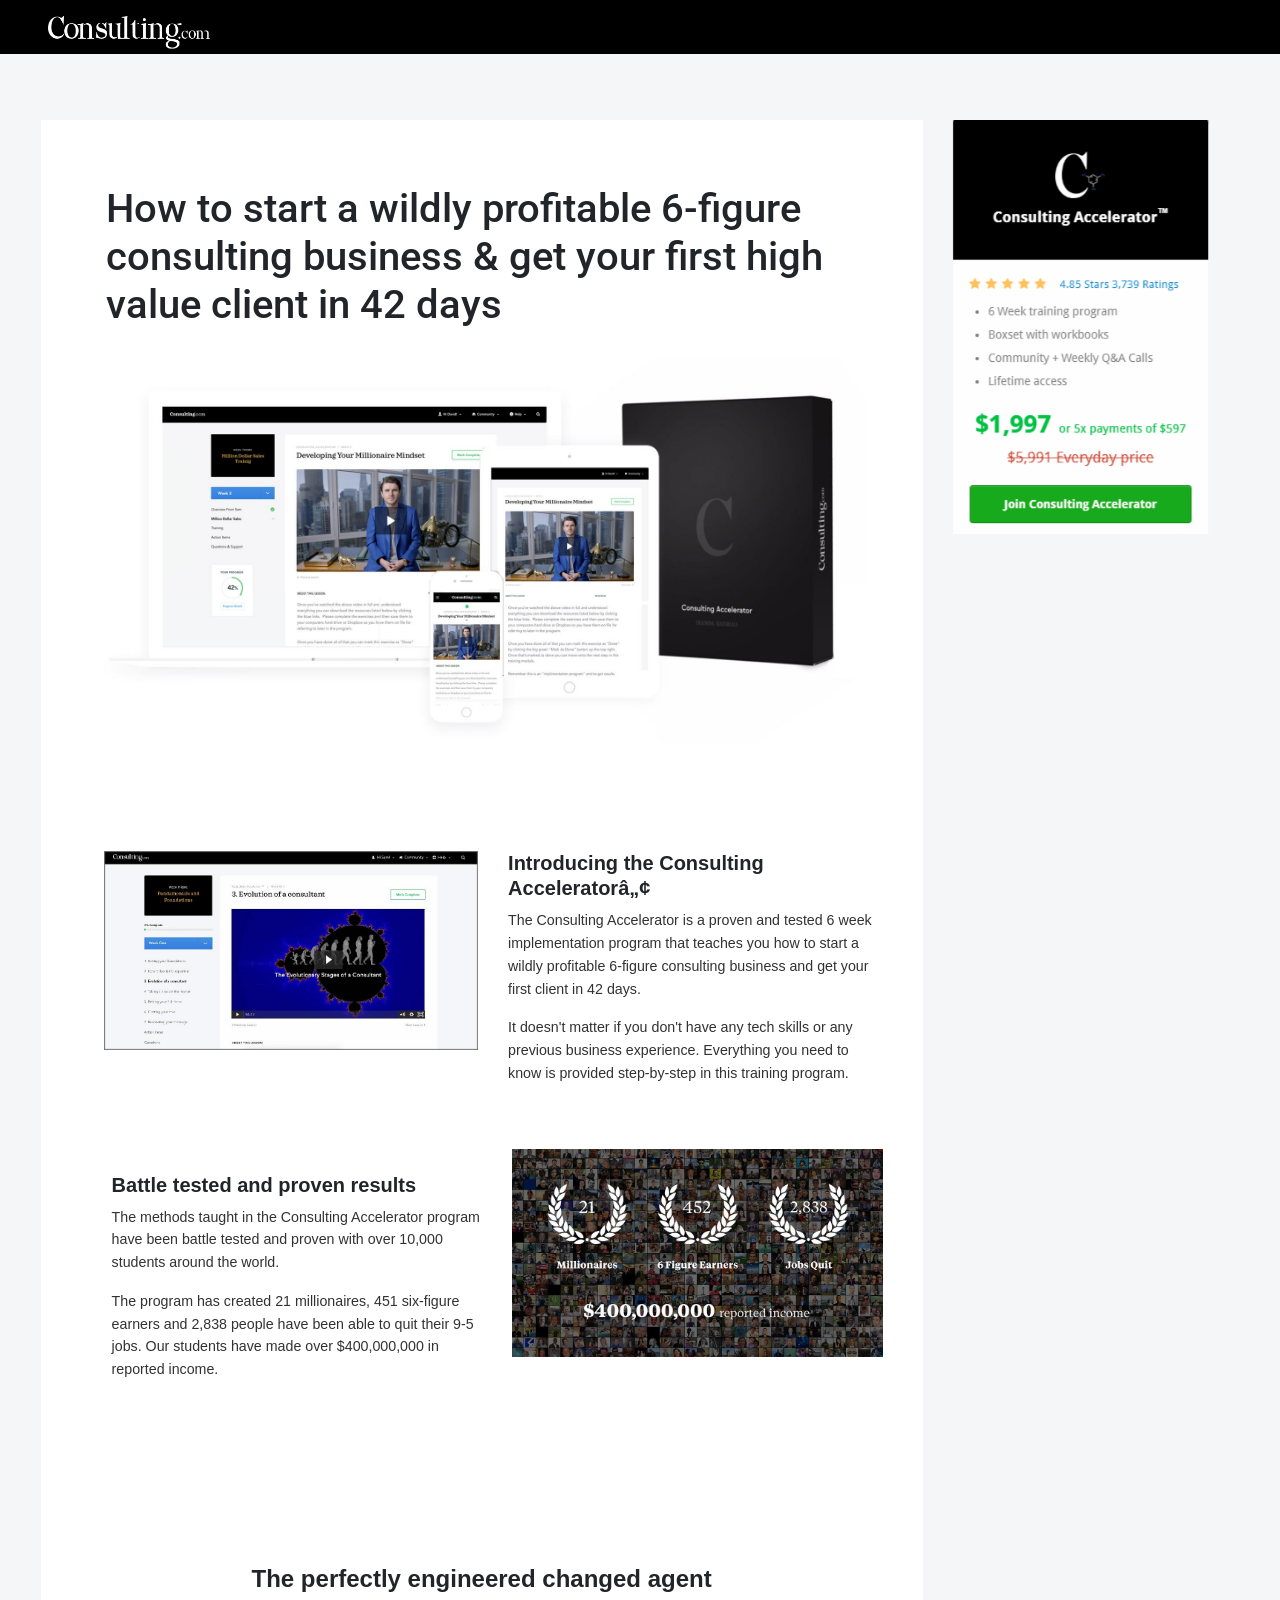
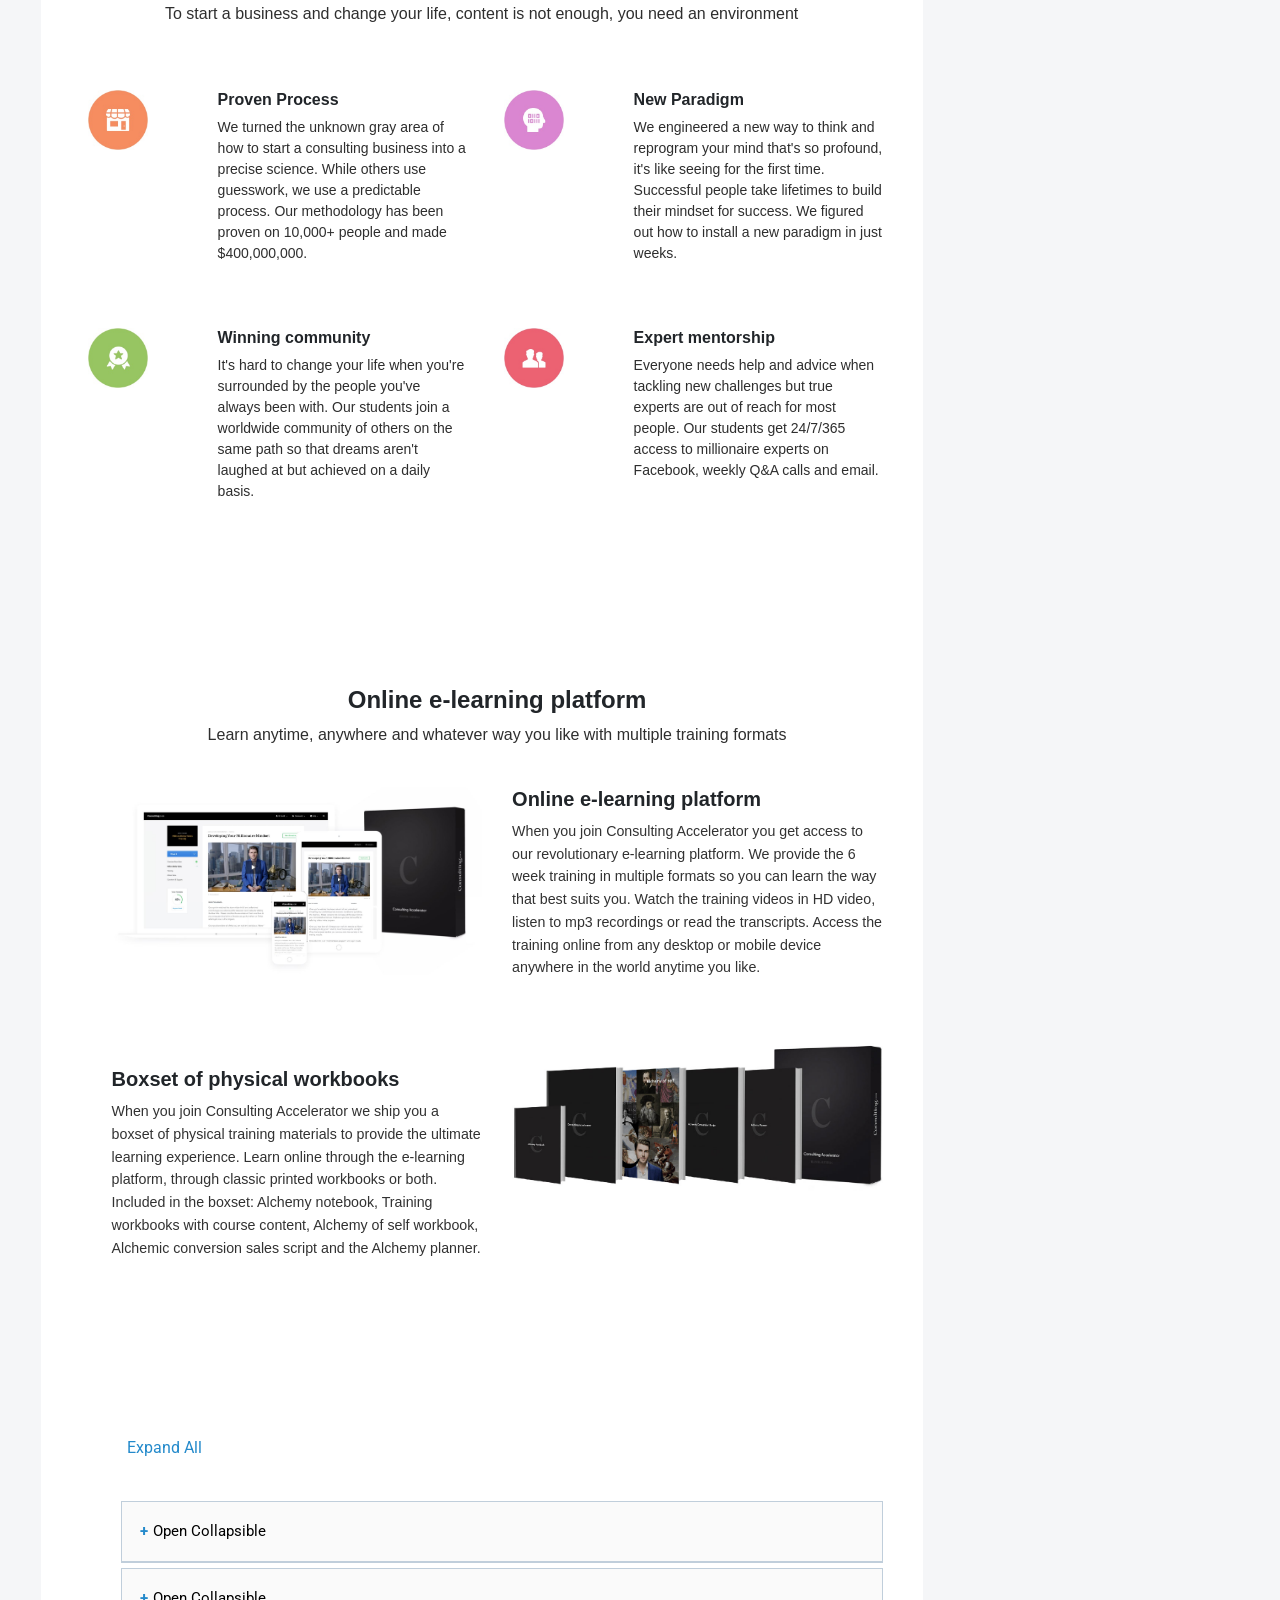
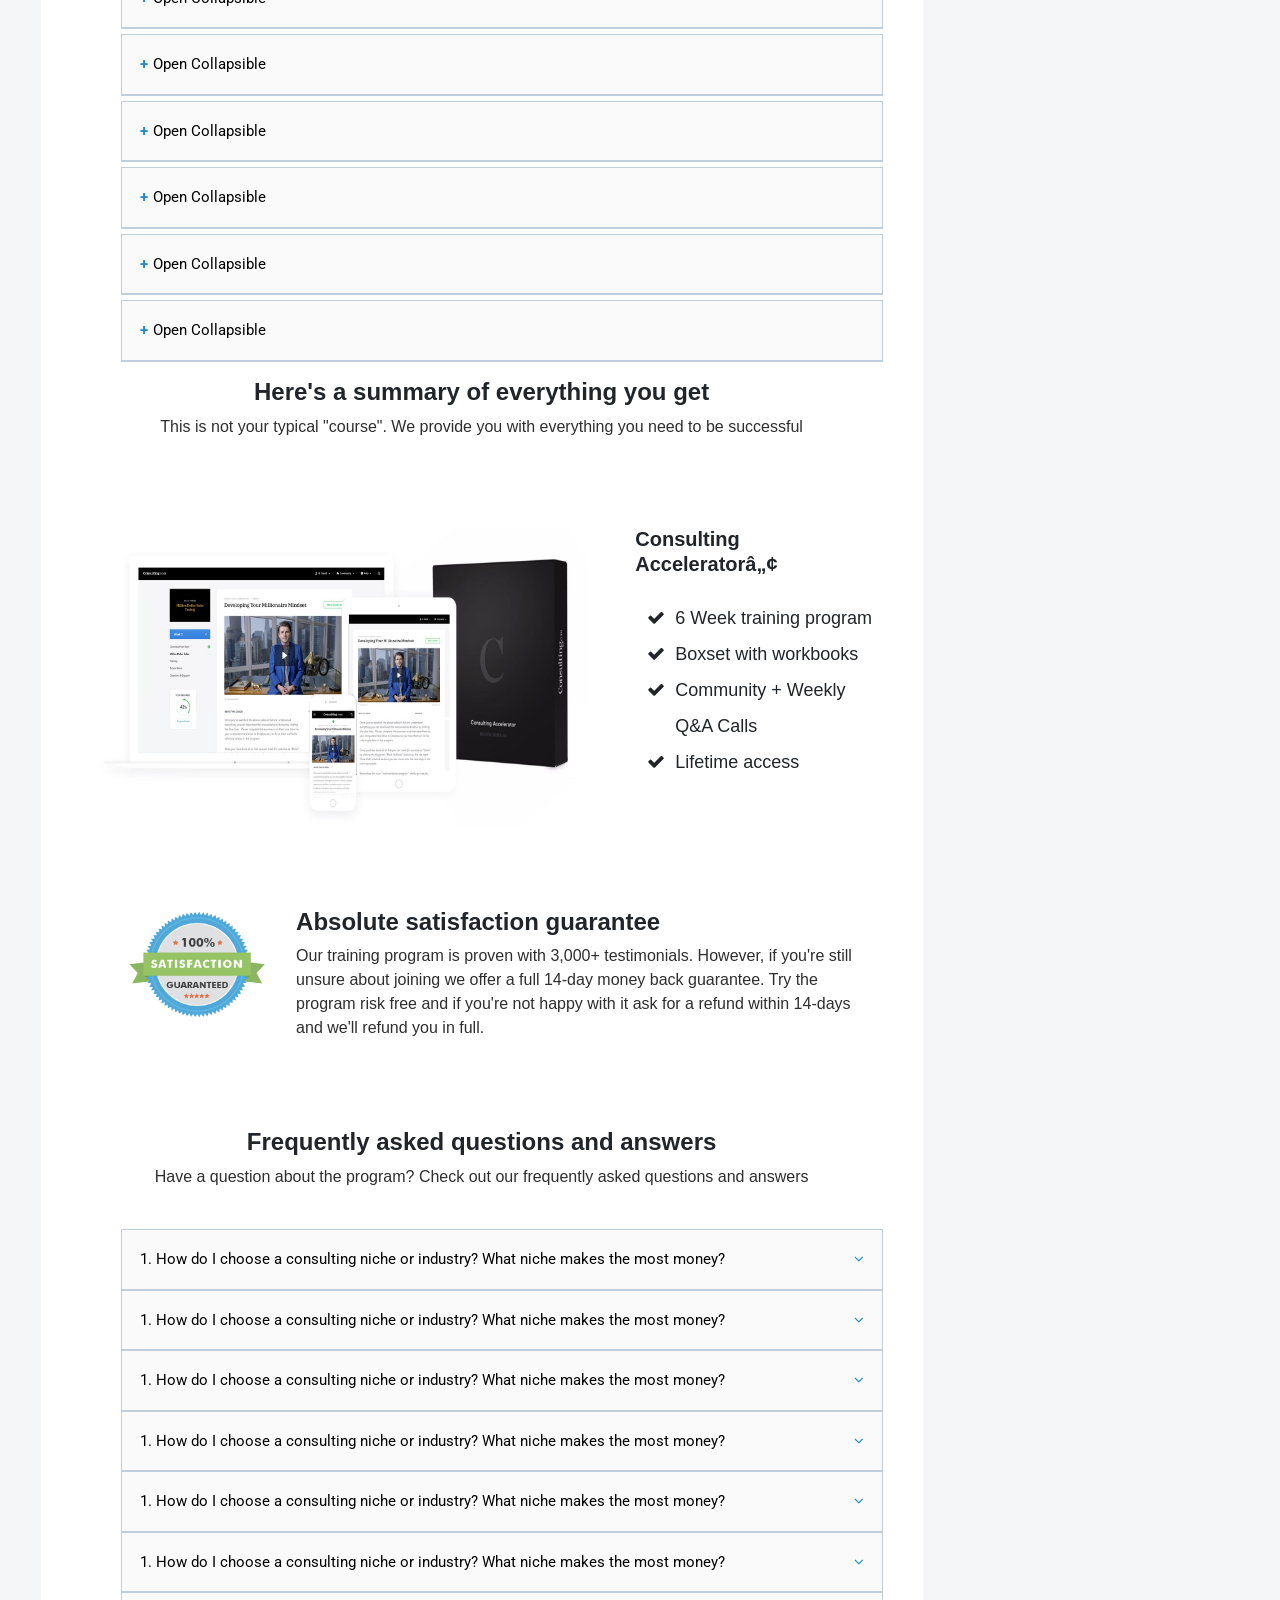
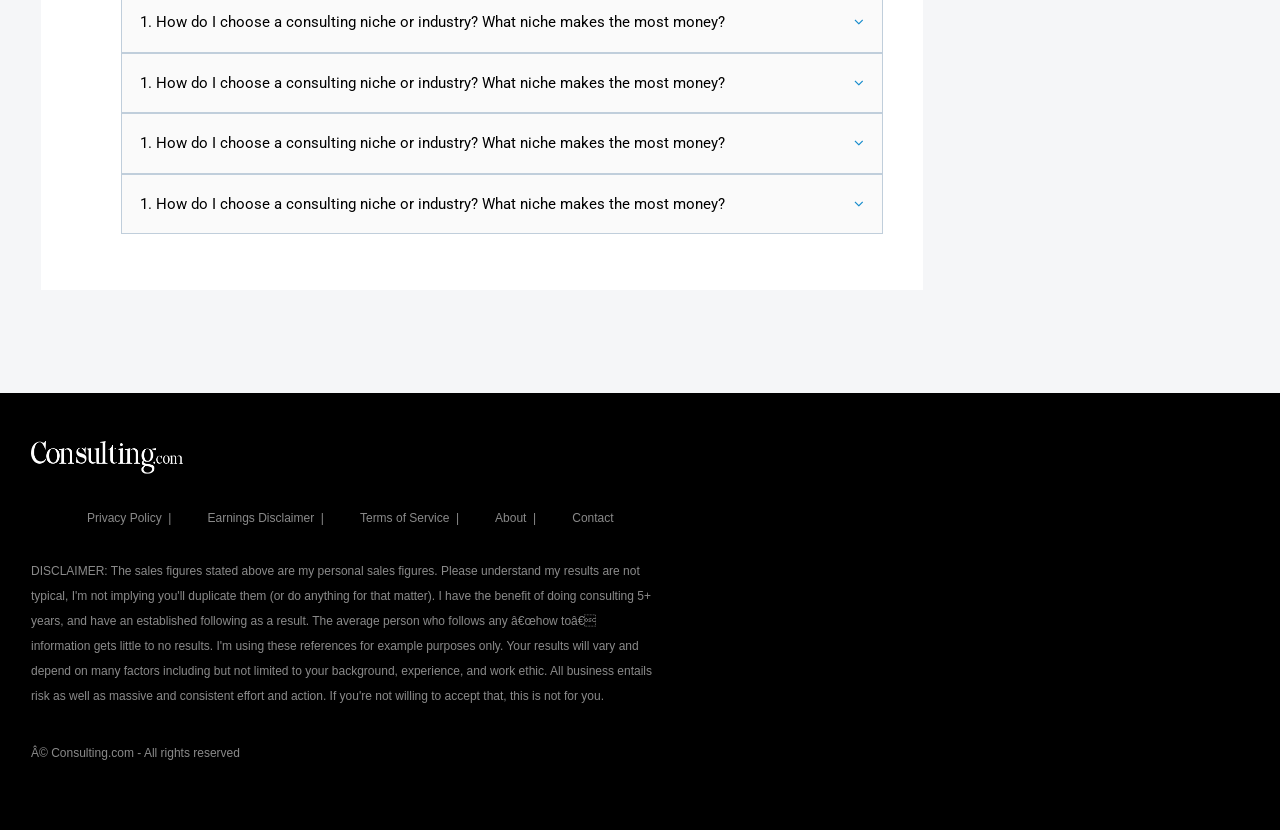
==== index.html @ 838ca41f "initial Commit" ====
<!DOCTYPE html>
<html>
<head>
	<title>Website</title>

<link rel="stylesheet" href="https://stackpath.bootstrapcdn.com/bootstrap/4.3.1/css/bootstrap.min.css">
<link rel="stylesheet" href="main.css">
<link rel="stylesheet" href="https://stackpath.bootstrapcdn.com/font-awesome/4.7.0/css/font-awesome.min.css" integrity="sha384-wvfXpqpZZVQGK6TAh5PVlGOfQNHSoD2xbE+QkPxCAFlNEevoEH3Sl0sibVcOQVnN" crossorigin="anonymous">
<link href="https://fonts.googleapis.com/css?family=Roboto:400,500|Open+Sans" rel="stylesheet">
<link rel="stylesheet" href="https://stackpath.bootstrapcdn.com/bootstrap/4.5.0/css/bootstrap.min.css">
<link rel="stylesheet" href="https://fonts.googleapis.com/icon?family=Material+Icons"/>
<script src="https://code.jquery.com/jquery-3.3.1.slim.min.js"></script>
<script src="https://cdn.jsdelivr.net/npm/popper.js@1.16.0/dist/umd/popper.min.js"></script>
<script src="https://stackpath.bootstrapcdn.com/bootstrap/4.5.0/js/bootstrap.min.js"></script>

<script src="https://stackpath.bootstrapcdn.com/bootstrap/4.3.1/js/bootstrap.min.js"></script>
<script src="https://code.jquery.com/jquery-3.3.1.slim.min.js"></script>
<meta name="viewport" content="width=device-width, initial-scale=1.0, user-scalable=0, minimal-ui">

<style type="text/css">
</style>
</head>
<body>
		<div class="container-fluid ">
			<nav id="navbar" class=" fixed-top">
				<div class="container-fluid col-md-12 pt-3 pl-5">
						<img src="img/logo.png" id="" class="img-fluid"  height="35px" width="162px"   alt="logo">
				</div>
			</nav>
		</div>   
		<br>
		<br>
		<br>
		<br>
		<br>


<div class="">
	<div class="row " id="body_card" >
		
		<div class="col-md-9" >
			
			<div class="posts" >
        <div style="margin: 25px">
					<h1 id="#mainh1">How to start a wildly profitable 6-figure consulting business & get your first high value client in 42 days
					</h1>
				</div>
				<img src="img/main.jpg" class="col-md-12" style="width: 100%">
				<br>
				<br>

				<div class="row pt-5 ml-2">
					<div class="col-md-6 pt-4">
						<img src="img/consulting.jpg" alt="consultant" class="img-fluid" width="438" height="232px">
					</div>
					<div class="col-md-6">
						<div class="pt-4">
							<h1 id="accelh">Introducing the Consulting Accelerator™</h1>
							<p class="accelp">
								The Consulting Accelerator is a proven and tested 6 week implementation program that teaches you how to start a wildly profitable 6-figure consulting business and get your first client in 42 days.
							</p>
							<p class="accelp">
								It doesn't matter if you don't have any tech skills or any previous business experience. Everything you need to know is provided step-by-step in this training program.
							</p>
						</div>
					</div>
				</div>			

				<div class="row pt-5 ml-3">
					<div class="col-md-6">
						<div class="pt-4">
							<h1 id="accelh">Battle tested and proven results</h1>
							<p class="accelp">
								The methods taught in the Consulting Accelerator program have been battle tested and proven with over 10,000 students around the world.
							</p>
							<p class="accelp">
								The program has created 21 millionaires, 451 six-figure earners and 2,838 people have been able to quit their 9-5 jobs. Our students have made over $400,000,000 in reported income.
							</p>
						</div>
					</div>
					<div class="col-md-6">
						<img src="img/result.jpg" class="img-fluid" alt="consultant" width="439" height="247px">
					</div>
					
				</div>
				<br>
				<br>
				<br>
				<br>
				<br>
				<div class="row mt-5">
					<div class="container text-center" id="cartcont">
						<h1 id="agenth">The perfectly engineered changed agent</h1>
						<p id="agentp">To start a business and change your life, content is not enough, you need an environment</p>
					</div>
				</div>
				<br>
				<br>
				
				<div class="row">
					<div class="container">
						<div class="row">
							<div class="col-md-6">
								<div class="row ">
									<!-- <div class="col-lg-1"></div> -->
									<div class="col-lg-3 text-center">
										<img src="img/icon1.jpg"  alt="icon1" width="60px" height="60px">
									</div>
									<div class="col-lg-9 pl-5">
										<h4 class="carth">Proven Process</h4>
										<p class="cartp">We turned the unknown gray area of how to start a consulting business into a precise science. While others use guesswork, we use a predictable process. Our methodology has been proven on 10,000+ people and made $400,000,000.</p>
									</div>
								</div>
							</div>
							<div class="col-md-6">
								<div class="row ">
									<div class="col-lg-3 text-center">
										<img src="img/icon2.jpg"  alt="icon2" width="60px" height="60px">
									</div>
									<div class="col-lg-9 pl-5">
										<h1 class="carth ">New Paradigm</h1>
										<p class="cartp ">We engineered a new way to think and reprogram your mind that's so profound, it's like seeing for the first time. Successful people take lifetimes to build their mindset for success. We figured out how to install a new paradigm in just weeks.</p>
									</div>
									<!-- <div class="col-lg-1"></div> -->
								</div>
							</div>


						</div>
					</div>
				</div>
				<br>
				<br>

				<div class="row">
					<div class="container">
						<div class="row">
							<div class="col-md-6">
								<div class="row">
									<!-- <div class="col-lg-1"></div> -->
									<div class="col-lg-3 text-center">
										<img src="img/icon3.jpg" alt="icon3" width="60px" height="60px">
									</div>
									<div class="col-lg-9 pl-5">
										<h4 class="carth">Winning community</h4>
										<p class="cartp">It's hard to change your life when you're surrounded by the people you've always been with. Our students join a worldwide community of others on the same path so that dreams aren't laughed at but achieved on a daily basis.</p>
									</div>
								</div>
							</div>
							<div class="col-md-6">
								<div class="row ">
									<div class="col-lg-3 text-center">
										<img src="img/icon4.jpg"  alt="icon2" width="60px" height="60px">
									</div>
									<div class="col-lg-9 pl-5" >
										<h1 class="carth">Expert mentorship</h1>
										<p class="cartp ">Everyone needs help and advice when tackling new challenges but true experts are out of reach for most people. Our students get 24/7/365 access to millionaire experts on Facebook, weekly Q&A calls and email.</p>
									</div>
									<!-- <div class="col-lg-1"></div> -->
								</div>
							</div>
						</div>
					</div>
				</div>
				<br>
				<br>
				<br>
				<br>
				<br>
				<div class="row pt-5 ml-3">
					<div class="container text-center" id="cartcont">
						<h1 id="agenth">Online e-learning platform</h1>
						<p id="agentp">Learn anytime, anywhere and whatever way you like with multiple training formats</p>
					</div>
					<div class="col-md-6 pt-4">
						<img src="img/elearn.jpg" class="img-fluid" alt="consultant" width="438" height="228px">
					</div>
					<div class="col-md-6">
						<div class="pt-4">
							<h1 id="accelh">Online e-learning platform</h1>
							<p class="accelp">
								When you join Consulting Accelerator you get access to our revolutionary e-learning platform. We provide the 6 week training in multiple formats so you can learn the way that best suits you. Watch the training videos in HD video, listen to mp3 recordings or read the transcripts. Access the training online from any desktop or mobile device anywhere in the world anytime you like.
							</p>
						</div>
					</div>
				</div>			
				<div class="row pt-5 ml-3">
					<div class="col-md-6 ">
						<div class="pt-4">
							<h1 id="accelh">Boxset of physical workbooks</h1>
							<p class="accelp">
								When you join Consulting Accelerator we ship you a boxset of physical training materials to provide the ultimate learning experience. Learn online through the e-learning platform, through classic printed workbooks or both. Included in the boxset: Alchemy notebook, Training workbooks with course content, Alchemy of self workbook, Alchemic conversion sales script and the Alchemy planner.
							</p>
						</div>
					</div>
					<div class="col-md-6">
						<img src="img/boxset.jpg" class="img-fluid" alt="consultant" width="439" height="174px">
					</div>
				</div>
				<br>
				<br>
				<br>
				<br>
				<br>
				<!-- collapsable content -->
				<div class="row" style="margin: 40px;">
					<button onclick="expnadall(1)" id="expand">Expand All</button>
					<button onclick="expnadall(2)" id="collaps" style="display: none;">Collapse All</button>
				</div>
				
				<ul style="list-style: none;"> 
					<li class="m5">
						<button class="collapsible" style="border: 1px solid #c0cedb ;outline: none;">Open Collapsible</button>
						<div class="content">
							<div class="listdivstyle">Overview
								<button class="read-more" style="border: none;outline: none;background: #f1f1f1;" ></button>
								<div class="innercontent" style="margin-top:25px ;">
								<p style="margin-bottom: 10px;">Lorem ipsum dolor sit amet, consectetur adipisicing elit, sed do eiusmod tempor incididunt ut labore et dolore magna aliqua. Ut enim ad minim veniam, quis nostrud exercitation ullamco laboris nisi ut aliquip ex ea commodo consequat.
									Lorem ipsum dolor sit amet, consectetur adipisicing elit, sed do eiusmod tempor incididunt ut labore et dolore magna aliqua. Lorem ipsum dolor sit amet, consectetur adipisicing elit, sed do eiusmod tempor incididunt ut labore et dolore magna aliqua. Lorem ipsum dolor sit amet, consectetur adipisicing elit, sed do eiusmod tempor incididunt ut labore et dolore magna aliqua. </p>
									<br>
									<br>
								</div>
							</div>
						</div>
					</li>
					<li class="m5">
						<button class="collapsible" style="border: 1px solid #c0cedb ;outline: none;">Open Collapsible</button>
						<div class="content">
							<div class="listdivstyle">Overview
								<button class="read-more" style="border: none;outline: none;background: #f1f1f1;" ></button>
								<div class="innercontent" style="margin-top:25px ;">
								<p style="margin-bottom: 10px;">Lorem ipsum dolor sit amet, consectetur adipisicing elit, sed do eiusmod tempor incididunt ut labore et dolore magna aliqua. Ut enim ad minim veniam, quis nostrud exercitation ullamco laboris nisi ut aliquip ex ea commodo consequat.
									Lorem ipsum dolor sit amet, consectetur adipisicing elit, sed do eiusmod tempor incididunt ut labore et dolore magna aliqua. Lorem ipsum dolor sit amet, consectetur adipisicing elit, sed do eiusmod tempor incididunt ut labore et dolore magna aliqua. Lorem ipsum dolor sit amet, consectetur adipisicing elit, sed do eiusmod tempor incididunt ut labore et dolore magna aliqua. </p>
									<br>
									<br>
								</div>
							</div>
						</div>
					</li>
					<li class="m5">
						<button class="collapsible" style="border: 1px solid #c0cedb ;outline: none;">Open Collapsible</button>
						<div class="content">
							<div class="listdivstyle">Overview
								<button class="read-more" style="border: none;outline: none;background: #f1f1f1;" ></button>
								<div class="innercontent" style="margin-top:25px ;">
								<p style="margin-bottom: 10px;">Lorem ipsum dolor sit amet, consectetur adipisicing elit, sed do eiusmod tempor incididunt ut labore et dolore magna aliqua. Ut enim ad minim veniam, quis nostrud exercitation ullamco laboris nisi ut aliquip ex ea commodo consequat.
									Lorem ipsum dolor sit amet, consectetur adipisicing elit, sed do eiusmod tempor incididunt ut labore et dolore magna aliqua. Lorem ipsum dolor sit amet, consectetur adipisicing elit, sed do eiusmod tempor incididunt ut labore et dolore magna aliqua. Lorem ipsum dolor sit amet, consectetur adipisicing elit, sed do eiusmod tempor incididunt ut labore et dolore magna aliqua. </p>
									<br>
									<br>
								</div>
							</div>
						</div>
					</li>
					<li class="m5">
						<button class="collapsible" style="border: 1px solid #c0cedb ;outline: none;">Open Collapsible</button>
						<div class="content">
							<div class="listdivstyle">Overview
								<button class="read-more" style="border: none;outline: none;background: #f1f1f1;" ></button>
								<div class="innercontent" style="margin-top:25px ;">
								<p style="margin-bottom: 10px;">Lorem ipsum dolor sit amet, consectetur adipisicing elit, sed do eiusmod tempor incididunt ut labore et dolore magna aliqua. Ut enim ad minim veniam, quis nostrud exercitation ullamco laboris nisi ut aliquip ex ea commodo consequat.
									Lorem ipsum dolor sit amet, consectetur adipisicing elit, sed do eiusmod tempor incididunt ut labore et dolore magna aliqua. Lorem ipsum dolor sit amet, consectetur adipisicing elit, sed do eiusmod tempor incididunt ut labore et dolore magna aliqua. Lorem ipsum dolor sit amet, consectetur adipisicing elit, sed do eiusmod tempor incididunt ut labore et dolore magna aliqua. </p>
									<br>
									<br>
								</div>
							</div>
						</div>
					</li>
					<li class="m5">
						<button class="collapsible" style="border: 1px solid #c0cedb ;outline: none;">Open Collapsible</button>
						<div class="content">
							<div class="listdivstyle">Overview
								<button class="read-more" style="border: none;outline: none;background: #f1f1f1;" ></button>
								<div class="innercontent" style="margin-top:25px ;">
								<p style="margin-bottom: 10px;">Lorem ipsum dolor sit amet, consectetur adipisicing elit, sed do eiusmod tempor incididunt ut labore et dolore magna aliqua. Ut enim ad minim veniam, quis nostrud exercitation ullamco laboris nisi ut aliquip ex ea commodo consequat.
									Lorem ipsum dolor sit amet, consectetur adipisicing elit, sed do eiusmod tempor incididunt ut labore et dolore magna aliqua. Lorem ipsum dolor sit amet, consectetur adipisicing elit, sed do eiusmod tempor incididunt ut labore et dolore magna aliqua. Lorem ipsum dolor sit amet, consectetur adipisicing elit, sed do eiusmod tempor incididunt ut labore et dolore magna aliqua. </p>
									<br>
									<br>
								</div>
							</div>
						</div>
					</li>
					<li class="m5">
						<button class="collapsible" style="border: 1px solid #c0cedb ;outline: none;">Open Collapsible</button>
						<div class="content">
							<div class="listdivstyle">Overview
								<button class="read-more" style="border: none;outline: none;background: #f1f1f1;" ></button>
								<div class="innercontent" style="margin-top:25px ;">
								<p style="margin-bottom: 10px;">Lorem ipsum dolor sit amet, consectetur adipisicing elit, sed do eiusmod tempor incididunt ut labore et dolore magna aliqua. Ut enim ad minim veniam, quis nostrud exercitation ullamco laboris nisi ut aliquip ex ea commodo consequat.
									Lorem ipsum dolor sit amet, consectetur adipisicing elit, sed do eiusmod tempor incididunt ut labore et dolore magna aliqua. Lorem ipsum dolor sit amet, consectetur adipisicing elit, sed do eiusmod tempor incididunt ut labore et dolore magna aliqua. Lorem ipsum dolor sit amet, consectetur adipisicing elit, sed do eiusmod tempor incididunt ut labore et dolore magna aliqua. </p>
									<br>
									<br>
								</div>
							</div>
						</div>
					</li>
					<li class="m5">
						<button class="collapsible" style="border: 1px solid #c0cedb ;outline: none;">Open Collapsible</button>
						<div class="content">
							<div class="listdivstyle">Overview
								<button class="read-more" style="border: none;outline: none;background: #f1f1f1;" ></button>
								<div class="innercontent" style="margin-top:25px ;">
								<p style="margin-bottom: 10px;">Lorem ipsum dolor sit amet, consectetur adipisicing elit, sed do eiusmod tempor incididunt ut labore et dolore magna aliqua. Ut enim ad minim veniam, quis nostrud exercitation ullamco laboris nisi ut aliquip ex ea commodo consequat.
									Lorem ipsum dolor sit amet, consectetur adipisicing elit, sed do eiusmod tempor incididunt ut labore et dolore magna aliqua. Lorem ipsum dolor sit amet, consectetur adipisicing elit, sed do eiusmod tempor incididunt ut labore et dolore magna aliqua. Lorem ipsum dolor sit amet, consectetur adipisicing elit, sed do eiusmod tempor incididunt ut labore et dolore magna aliqua. </p>
									<br>
									<br>
								</div>
							</div>
						</div>
					</li>
					
				</ul>
				

				<div class="row">
					<div class="container text-center" id="cartcont">
						<h1 id="agenth">Here's a summary of everything you get</h1>
						<p id="agentp">This is not your typical "course". We provide you with everything you need to be successful</p>
					</div>
				</div>
				<br>
				<br>
				<br>
				<div class="row">
					<div class="col-md-8">
						<img src="img/main.jpg" class="col-md-12" alt="" width="594px" height="309px">
					</div>
					<div class="col-md-4">
						<div>
							<h1 id="accelh">Consulting Accelerator™</h1>
						</div>
						
							<ul class="checkme" id="suma">
								<li>6 Week training program</li>
								<li>Boxset with workbooks</li>
								<li>Community + Weekly Q&A Calls</li>
								<li>Lifetime access</li>
							</ul>
					</div>
				</div>
				<br>
				<br>
				<br>
				<div class="container">
					<div class="row">
						<div class="col-md-3 pl-5 text-center">
							<img src="img/sastisfation.png" class="img-fluid" alt="gurrantee" width="140" height="120px">
						</div>
						<div class="col-md-9">
							<h1 id="agenth">Absolute satisfaction guarantee</h1>
							<p id="agentp">Our training program is proven with 3,000+ testimonials. However, if you're still unsure about joining we offer a full 14-day money back guarantee. Try the program risk free and if you're not happy with it ask for a refund within 14-days and we'll refund you in full.</p>
						</div>
					</div>
				</div>


				<br>
				<br>
				<br>
				<div class="row">
					<div class="container text-center">
						<h1 id="agenth">Frequently asked questions and answers</h1>
						<p id="agentp">Have a question about the program? Check out our frequently asked questions and answers</p>
					</div>
				</div>
				<br>

				<ul style="list-style: none;"> 
					<li >
						<button class="collapsible2" style="border: 1px solid #c0cedb ;outline: none;">1. How do I choose a consulting niche or industry?  What niche makes the most money?</button>
						<div class="content2">
							<div >
								<p id="agentp">There's no “magic niche”, you need to go through this process yourself and we teach you exactly how to do this in detail in the program.  It's the first week of the training for a reason, you don't pick your niche and then join the program.  You join the program to pick your niche.  If we expected you to pick it before joining it wouldn't be a module in the training program.  Don't worry about picking your niche, join and then we figure that out together.  We have a full process for this. </p>
								<p id="agentp">We have students from thousands of different niches and industries.  From accounting to Amazon selling to porn addiction to horse dentistry, we have people in everything you can think of.  This program is designed as a framework that's applicable to any industry/niche so whatever niche you're in, the program will work for you.</p>
							</div>
						</div>
					</li>
					<li >
						<button class="collapsible2" style="border: 1px solid #c0cedb ;outline: none;">1. How do I choose a consulting niche or industry?  What niche makes the most money?</button>
						<div class="content2">
							<div >
								<p id="agentp">There's no “magic niche”, you need to go through this process yourself and we teach you exactly how to do this in detail in the program.  It's the first week of the training for a reason, you don't pick your niche and then join the program.  You join the program to pick your niche.  If we expected you to pick it before joining it wouldn't be a module in the training program.  Don't worry about picking your niche, join and then we figure that out together.  We have a full process for this. </p>
								<p id="agentp">We have students from thousands of different niches and industries.  From accounting to Amazon selling to porn addiction to horse dentistry, we have people in everything you can think of.  This program is designed as a framework that's applicable to any industry/niche so whatever niche you're in, the program will work for you.</p>
							</div>
						</div>
					</li>
					<li >
						<button class="collapsible2" style="border: 1px solid #c0cedb ;outline: none;">1. How do I choose a consulting niche or industry?  What niche makes the most money?</button>
						<div class="content2">
							<div >
								<p id="agentp">There's no “magic niche”, you need to go through this process yourself and we teach you exactly how to do this in detail in the program.  It's the first week of the training for a reason, you don't pick your niche and then join the program.  You join the program to pick your niche.  If we expected you to pick it before joining it wouldn't be a module in the training program.  Don't worry about picking your niche, join and then we figure that out together.  We have a full process for this. </p>
								<p id="agentp">We have students from thousands of different niches and industries.  From accounting to Amazon selling to porn addiction to horse dentistry, we have people in everything you can think of.  This program is designed as a framework that's applicable to any industry/niche so whatever niche you're in, the program will work for you.</p>
							</div>
						</div>
					</li>
					<li >
						<button class="collapsible2" style="border: 1px solid #c0cedb ;outline: none;">1. How do I choose a consulting niche or industry?  What niche makes the most money?</button>
						<div class="content2">
							<div >
								<p id="agentp">There's no “magic niche”, you need to go through this process yourself and we teach you exactly how to do this in detail in the program.  It's the first week of the training for a reason, you don't pick your niche and then join the program.  You join the program to pick your niche.  If we expected you to pick it before joining it wouldn't be a module in the training program.  Don't worry about picking your niche, join and then we figure that out together.  We have a full process for this. </p>
								<p id="agentp">We have students from thousands of different niches and industries.  From accounting to Amazon selling to porn addiction to horse dentistry, we have people in everything you can think of.  This program is designed as a framework that's applicable to any industry/niche so whatever niche you're in, the program will work for you.</p>
							</div>
						</div>
					</li>
					<li >
						<button class="collapsible2" style="border: 1px solid #c0cedb ;outline: none;">1. How do I choose a consulting niche or industry?  What niche makes the most money?</button>
						<div class="content2">
							<div >
								<p id="agentp">There's no “magic niche”, you need to go through this process yourself and we teach you exactly how to do this in detail in the program.  It's the first week of the training for a reason, you don't pick your niche and then join the program.  You join the program to pick your niche.  If we expected you to pick it before joining it wouldn't be a module in the training program.  Don't worry about picking your niche, join and then we figure that out together.  We have a full process for this. </p>
								<p id="agentp">We have students from thousands of different niches and industries.  From accounting to Amazon selling to porn addiction to horse dentistry, we have people in everything you can think of.  This program is designed as a framework that's applicable to any industry/niche so whatever niche you're in, the program will work for you.</p>
							</div>
						</div>
					</li>
					<li >
						<button class="collapsible2" style="border: 1px solid #c0cedb ;outline: none;">1. How do I choose a consulting niche or industry?  What niche makes the most money?</button>
						<div class="content2">
							<div >
								<p id="agentp">There's no “magic niche”, you need to go through this process yourself and we teach you exactly how to do this in detail in the program.  It's the first week of the training for a reason, you don't pick your niche and then join the program.  You join the program to pick your niche.  If we expected you to pick it before joining it wouldn't be a module in the training program.  Don't worry about picking your niche, join and then we figure that out together.  We have a full process for this. </p>
								<p id="agentp">We have students from thousands of different niches and industries.  From accounting to Amazon selling to porn addiction to horse dentistry, we have people in everything you can think of.  This program is designed as a framework that's applicable to any industry/niche so whatever niche you're in, the program will work for you.</p>
							</div>
						</div>
					</li>
					<li >
						<button class="collapsible2" style="border: 1px solid #c0cedb ;outline: none;">1. How do I choose a consulting niche or industry?  What niche makes the most money?</button>
						<div class="content2">
							<div >
								<p id="agentp">There's no “magic niche”, you need to go through this process yourself and we teach you exactly how to do this in detail in the program.  It's the first week of the training for a reason, you don't pick your niche and then join the program.  You join the program to pick your niche.  If we expected you to pick it before joining it wouldn't be a module in the training program.  Don't worry about picking your niche, join and then we figure that out together.  We have a full process for this. </p>
								<p id="agentp">We have students from thousands of different niches and industries.  From accounting to Amazon selling to porn addiction to horse dentistry, we have people in everything you can think of.  This program is designed as a framework that's applicable to any industry/niche so whatever niche you're in, the program will work for you.</p>
							</div>
						</div>
					</li>
					<li >
						<button class="collapsible2" style="border: 1px solid #c0cedb ;outline: none;">1. How do I choose a consulting niche or industry?  What niche makes the most money?</button>
						<div class="content2">
							<div >
								<p id="agentp">There's no “magic niche”, you need to go through this process yourself and we teach you exactly how to do this in detail in the program.  It's the first week of the training for a reason, you don't pick your niche and then join the program.  You join the program to pick your niche.  If we expected you to pick it before joining it wouldn't be a module in the training program.  Don't worry about picking your niche, join and then we figure that out together.  We have a full process for this. </p>
								<p id="agentp">We have students from thousands of different niches and industries.  From accounting to Amazon selling to porn addiction to horse dentistry, we have people in everything you can think of.  This program is designed as a framework that's applicable to any industry/niche so whatever niche you're in, the program will work for you.</p>
							</div>
						</div>
					</li>
					<li >
						<button class="collapsible2" style="border: 1px solid #c0cedb ;outline: none;">1. How do I choose a consulting niche or industry?  What niche makes the most money?</button>
						<div class="content2">
							<div >
								<p id="agentp">There's no “magic niche”, you need to go through this process yourself and we teach you exactly how to do this in detail in the program.  It's the first week of the training for a reason, you don't pick your niche and then join the program.  You join the program to pick your niche.  If we expected you to pick it before joining it wouldn't be a module in the training program.  Don't worry about picking your niche, join and then we figure that out together.  We have a full process for this. </p>
								<p id="agentp">We have students from thousands of different niches and industries.  From accounting to Amazon selling to porn addiction to horse dentistry, we have people in everything you can think of.  This program is designed as a framework that's applicable to any industry/niche so whatever niche you're in, the program will work for you.</p>
							</div>
						</div>
					</li>
					<li >
						<button class="collapsible2" style="border: 1px solid #c0cedb ;outline: none;">1. How do I choose a consulting niche or industry?  What niche makes the most money?</button>
						<div class="content2">
							<div >
								<p id="agentp">There's no “magic niche”, you need to go through this process yourself and we teach you exactly how to do this in detail in the program.  It's the first week of the training for a reason, you don't pick your niche and then join the program.  You join the program to pick your niche.  If we expected you to pick it before joining it wouldn't be a module in the training program.  Don't worry about picking your niche, join and then we figure that out together.  We have a full process for this. </p>
								<p id="agentp">We have students from thousands of different niches and industries.  From accounting to Amazon selling to porn addiction to horse dentistry, we have people in everything you can think of.  This program is designed as a framework that's applicable to any industry/niche so whatever niche you're in, the program will work for you.</p>
							</div>
						</div>
					</li>					
				</ul>
				
				
				

				<!-- <div class="bs">
					<div class="accordion ml-3" id="accordion">
						<div class="card ">
							<div class="card-header" id="headingOne">
								<h2 class="mb-0">
									<a class="alpha" href="#"  data-toggle="collapse" data-target="#collapseOne">1. How do I choose a consulting niche or industry?  What niche makes the most money?</a>									
								</h2>
							</div>
							<div id="collapseOne" class="collapse " aria-labelledby="headingOne" data-parent="#accordion">
								<div class="card-body">
									<p id="agentp">There's no “magic niche”, you need to go through this process yourself and we teach you exactly how to do this in detail in the program.  It's the first week of the training for a reason, you don't pick your niche and then join the program.  You join the program to pick your niche.  If we expected you to pick it before joining it wouldn't be a module in the training program.  Don't worry about picking your niche, join and then we figure that out together.  We have a full process for this. </p>
									<p id="agentp">We have students from thousands of different niches and industries.  From accounting to Amazon selling to porn addiction to horse dentistry, we have people in everything you can think of.  This program is designed as a framework that's applicable to any industry/niche so whatever niche you're in, the program will work for you.</p>
								</div>
							</div>
						</div>
						<div class="card">
							<div class="card-header" id="headingTwo">
								<h2 class="mb-0">
									<a class="alpha" href="#" data-toggle="collapse" data-target="#collapseTwo">2. What price do I charge? How do I get repeat clients?</a>
								</h2>
							</div>
							<div id="collapseTwo" class="collapse" aria-labelledby="headingTwo" data-parent="#accordion">
								<div class="card-body">
									<p id="agentp">You want to price on value not costs or time.  You should look at how much it's costing your prospect to have this problem and what it would be worth to them to have the problem solved.  You want to make sure that you pick a niche that has a painful problem that people are willing to pay at least $2,000 to solve.  This program shows you exactly how to do that step-by-step.  I strongly advise everyone in my program to never price below $2,000 and I encourage them to charge more than that and many do.
									</p>
									<p id="agentp">As far as repeat clients… most people believe that problems are fixed once and then that's it, but we all know that's not true.  There's no such thing as fixing something once and forgetting about it, as soon as it's fixed you must maintain it to make sure that it doesn't break again.  This is where ongoing monthly retainers can work well, you fix the problem initially and then provide ongoing service from there. I show you exactly how to do this in Week 6 of the training.</p>
								</div>
							</div>
						</div>
						<div class="card">
							<div class="card-header" id="headingThree">
								<h2 class="mb-0">
									<a class="alpha" href="#" data-toggle="collapse" data-target="#collapseThree">3. Will this work in my country?</a>                     
								</h2>
							</div>
							<div id="collapseThree" class="collapse" aria-labelledby="headingThree" data-parent="#accordion">
								<div class="card-body">
									<p id="agentp">We have thousands of students in Australia, Canada, New Zealand, America, United Kingdom, all over Europe, South America.  We have students in 72 different countries around the world and the program has been proven to work worldwide.</p>
								</div>
							</div>
						</div>
						<div class="card">
							<div class="card-header" id="headingfour">
								<h2 class="mb-0">
									<a class="alpha" href="#" data-toggle="collapse" data-target="#collapsefour">4. I can't afford this program, is there anything you can do for me?</a>                     
								</h2>
							</div>
							<div id="collapseThree" class="collapse" aria-labelledby="headingfour" data-parent="#accordion">
								<div class="card-body">
									<p>Yes, we can offer you a payment plan so that you can pay this off over time.</p>
									<p id="agentp">
										And if you can't afford a payment plan, I think you would agree that you need this program more than anyone. In fact, some of my most successful clients have had their back against the wall financially when they started (as did I).
									</p>
									<p id="agentp"></p>
										So I want you to eliminate the thought “I can't afford this” and instead replace it with “How can I afford this”
									</p>
									<p id="agentp"></p>
										You need to get creative and think of how you can find the money.  There's Paypal financing, credit cards, loans, parents, friends, family, you could even sell something and use the money from that.  Don't just use that excuse, get creative and start thinking of ways that you can make this work.  With the payment plan we offer you can get started today for just $599.  That's all the money you need to get started right now, today.</p>
								</div>
							</div>
						</div>
						<div class="card">
							<div class="card-header" id="headingfive">
								<h2 class="mb-0">
									<a class="alpha" href="#" data-toggle="collapse" data-target="#collapsefive">5. How much time do I need to start consulting? Can I do this with a full-time job?</a>                     
								</h2>
							</div>
							<div id="collapseThree" class="collapse" aria-labelledby="headingfive" data-parent="#accordion">
								<div class="card-body">
									<p id="agentp">Yes it will work for you, we understand that most people are very busy and have full time jobs, families, commutes and hardly any free time.  We designed this program so that you can work through it even if you're hard pressed for time.  You can listen to the trainings while driving, on the bus or even at your job with headphones in.  It doesn't matter what your schedule is like, if you can set aside at least 2 hours per week you will be able to work your way through it.</p>
									<p id="agentp">
										Even if you can't start right away…reserve your spot and go at your own pace. These lessons aren't live, they're pre-recorded and available online inside our training portal.  You can login whenever you want, on your own time and on your own schedule.  If you're asking about the Q&A calls, those are live and, yes we record and archive all of them.</p>
								</div>
							</div>
						</div>
						<div class="card">
							<div class="card-header" id="headingsix">
								<h2 class="mb-0">
									<a class="alpha" href="#" data-toggle="collapse" data-target="#collapsesix">6. How do I help my clients? What do I do for them?</a>                     
								</h2>
							</div>
							<div id="collapseThree" class="collapse" aria-labelledby="headingsix" data-parent="#accordion">
								<div class="card-body">
									<p id="agentp">This program shows you how to start your own consulting business by crafting your own offer.  What this means is, we help you pick a niche based on your specific interests, history etc. and then we look into that niche to see what problems people face day-to-day.  Once we find that problem we see if it's possible for us to solve it through consulting services, if it is possible we have a process for quickly acquiring those skills and then being able to offer help to the niche.  So to be clear, we have a proven process for figuring out what people in a specific niche want and then giving it to them, regardless of your skills or previous experience.  So you don't need to worry about what you will be doing for your clients at this stage, we need to pick a niche, find a painful problem and then work through the process properly.  At the right stage we will see if you have the skills needed to solve the problem and if you don't we have a process for quickly acquiring those skills yourself or contracting them out to somebody who does.</p>
								</div>
							</div>
						</div>
						<div class="card">
							<div class="card-header" id="headingseven">
								<h2 class="mb-0">
									<a class="alpha" href="#" data-toggle="collapse" data-target="#collapseseven">7. How long until I see results from this training?</a>                     
								</h2>
							</div>
							<div id="collapseThree" class="collapse" aria-labelledby="headingseven" data-parent="#accordion">
								<div class="card-body">
									<p id="agentp">So that totally depends on how quickly you work through the training program and how quickly you take action.  Some people get clients and start making money within the first week of joining the program, others work their way through slowly and it takes longer.</p>
								</div>
							</div>
						</div>
						<div class="card">
							<div class="card-header" id="headingeight">
								<h2 class="mb-0">
									<a class="alpha" href="#" data-toggle="collapse" data-target="#collapseeight">8. Is this course only digital marketing consulting or will it show other methods?</a>                     
								</h2>
							</div>
							<div id="collapseThree" class="collapse" aria-labelledby="headingeight" data-parent="#accordion">
								<div class="card-body">
									<p id="agentp">This course is for all possible industries and niches.  It's a program that's designed to work for literally anything in the consulting, coaching and service providers space.  We show you proven methods for picking your niche, finding out what their biggest problems are, offering a service that solves that problem, pricing that service, crafting a message that resonates well with the niche and then how to market it, sell it, deliver it.  We cover literally everything from end to end and it works for any niche/industry.  We have successful students in thousands of different niches and you can see them on our website.  See, if you click on “reviews” and then click on “filters”, you can filter the reviews by their category of niche/industry and look at all our different students.  You can even filter by location, results and stuff too.  As you can see we have over 3,000 reviews and our average rating is 4.85 stars out of 5.  Combined we've estimated our students have made over $400,000,000 from the methods taught in this training program.  It's that powerful.</p>
								</div>
							</div>
						</div>
					</div>
				</div>				 -->



			</div>
	</div>
		<div class="col-md-3">
			<div class=" sidebar">
				<img src="img/aa.PNG" class="img-fluid" style="width: 100%">
				<br>
			</div>
		</div>
</div>

		

<div class="container-fluid" id="footer" style="width:100%">
  <div class="row ml-3">
    <div class="col-md-6 ">
      <div class="row pt-5">
        <img src="img/logo.png" height="33px" width="152px" alt="">
      </div>
      <div class="row pt-4">
        <ul class=" no-gutters" id="ulf" ">
          <li class="nav-item ">
            <a href="" class="nav-link" target="blank" id="foota">Privacy Policy&nbsp;&nbsp;|</a>
          </li>
          <li class="nav-item">
            <a href="" class="nav-link" target="blank" id="foota">Earnings Disclaimer&nbsp;&nbsp;|</a>
          </li>
          <li class="nav-item">
            <a href="" class="nav-link" target="blank" id="foota">Terms of Service&nbsp;&nbsp;|</a>
          </li>
          <li class="nav-item">
            <a href="" class="nav-link" target="blank" id="foota">About&nbsp;&nbsp;|</a>
          </li>
          <li class="nav-item">
            <a href="" class="nav-link" target="blank" id="foota">Contact</a>
          </li>
        </ul>
      </div>
      <div class="row pt-1">
        <p id="footfont">DISCLAIMER: The sales figures stated above are my personal sales figures. Please understand my results are not typical, I'm not implying you'll duplicate them (or do anything for that matter). I have the benefit of doing consulting 5+ years, and have an established following as a result. The average person who follows any “how to” information gets little to no results. I'm using these references for example purposes only. Your results will vary and depend on many factors including but not limited to your background, experience, and work ethic. All business entails risk as well as massive and consistent effort and action. If you're not willing to accept that, this is not for you.</p>
      </div>
      <div class="row pb-5 pt-3">
        <p id="footfont">© Consulting.com - All rights reserved</p>
      </div>
    </div>
    <div class=col-md-6>

    </div>
  </div>
</div>


<script>
	var coll = document.getElementsByClassName("collapsible");
	var i;
	
	for (i = 0; i < coll.length; i++) {
	  coll[i].addEventListener("click", function() {
		this.classList.toggle("active");
		var content = this.nextElementSibling;
		if (content.style.maxHeight){
		  content.style.maxHeight = null;
		} else {
		  content.style.maxHeight = content.scrollHeight + "px";
		} 
	  });
	}

	var coll = document.getElementsByClassName("collapsible2");
	var i;
	
	for (i = 0; i < coll.length; i++) {
	  coll[i].addEventListener("click", function() {
		this.classList.toggle("activein");
		var content = this.nextElementSibling;
		if (content.style.maxHeight){
		  content.style.maxHeight = null;
		} else {
		  content.style.maxHeight = content.scrollHeight + "px";
		} 
	  });
	}

	function expnadall(btn){
		if(btn===1){
			document.getElementById("expand").style.display="none";
			document.getElementById("collaps").style.display="contents";
		}else if(btn===2){
			document.getElementById("expand").style.display="contents";
			document.getElementById("collaps").style.display="none";
		}
		
		var coll = document.getElementsByClassName("collapsible");
		var i;
		
		for (i = 0; i < coll.length; i++) {
		
			coll[i].classList.toggle("active");
			var content = coll[i].nextElementSibling;
			if (content.style.maxHeight){
			content.style.maxHeight = null;
			} else {
			content.style.maxHeight = content.scrollHeight + "px";
			} 
		}
		}

	var coll = document.getElementsByClassName("read-more");
	var i;
	
	for (i = 0; i < coll.length; i++) {
	  coll[i].addEventListener("click", function() {
		this.classList.toggle("is-active");
		var content = this.nextElementSibling;
		if (content.style.maxHeight){
		  content.style.maxHeight = null;
		} else {
		  content.style.maxHeight = content.scrollHeight + "px";
		} 
	  });
	}		
</script>


</body>
</html>
---- main.css ----
body{
    overflow-x: none;
    background: rgb(245, 246, 248) !important;
    font-weight: 400;
    line-height: 1.5;
}
.sidebar{
    position: fixed;
    width: 20%;
    float: right;
    /* overflow: auto; */
    max-height: 600px
}

#body_card{
  width:95%;
  margin-left:2%;
  margin-bottom:8%;
}
/* @media(max-width: 990px){
  .body_card{  
    width: 100%;
  }
} */
.topbar{
background: #000;
color:#fff;
padding: 20px;
position: fixed;
width: 100%;
z-index: 99;
}
.posts{
background: #fff;
padding: 40px;
}
@media(max-width: 990px){
.sidebar{
    position: relative;
    width: 100%;
}
}
#mainh1{
  font-family:"Droid Sans", sans-serif;
  font-size:1.44444rem;
  font-weight: 600;
  
  font-style: normal;
  Line-height:40px;
  text-align: center;
  text-rendering: optimizeLegibility;
  
  margin-bottom: 40px;
}

#accelh{
font-family: "Droid Sans", sans-serif;
font-size: 20px;
font-weight: 600;
line-height: 25px;
}
.accelp{

font-family: "Droid Sans","Helvetica Neue",Helvetica,Roboto,Arial,sans-serif;
font-size: .88889rem;
font-weight: 400;
text-rendering: optimizeLegibility;
line-height: 1.6;
color: rgb(50,50, 50);
}
#agenth{
font-family: "Droid Sans", sans-serif;
font-size: 24px;
font-weight: 700;
}
#agentp{
font-family: "Droid Sans", "Helvetica Neue", Helvetica, Roboto, Arial, sans-serif;
Font-size: 16px;
font-weight: 400;
color: rgb(46,46,46);
}
.carth{
font-family: "Droid Sans", sans-serif;
font-size: 16px;
font-weight: 700;
}
.cartp{
font-family: "Droid Sans", "Helvetica Neue", Helvetica, Roboto, Arial, sans-serif;
font-size: 14px;
font-weight: 400;
color: rgb(46,46,46);
}
#footer{
background-color: black;
}
#footfont{
color:rgb(138, 138, 138);
font-weight: 400px;
font-size: 12px;
line-height:25px;
font-family: "Droid Sans","Helvetica Neue",Helvetica,Arial,sans-serif;
}
#ulf li{
display: inline-block;
list-style: none;
color:rgb(138, 138, 138);
font-weight: 400px;
font-size: 12px;
line-height:25px;
font-family: "Droid Sans","Helvetica Neue",Helvetica,Arial,sans-serif;
}
#foota{
color: rgb(138,138,138);
}
#foota:hover{
color: rgb(192,206,218)
}
#navbar{
background-color: black;
height: 54px;
}
#suma{
list-style: none;
font-family: "Droid Sans","Helvetica Neue",Helvetica,Arial,sans-serif;
font-size: 18px;
font-weight: 400;
color: rgb(46,46,46,);
padding-top: 15px;
line-height: 2em;

}
/* #suma li::before {
content: '✓';

} */
ul.checkme li:before {
content: '\f00c';
font-family: FontAwesome;
margin-right: 8px;
margin-left: -28px;
position: absolute;
}
.alpha{
position: relative;
display: block;
padding: 1.25rem 1rem;
font-size: .88889rem;
line-height: 1;
font-family: "Droid Sans","Helvetica Neue",Helvetica,Roboto,Arial,sans-serif;
font-size: 16px;
font-weight: 400;
text-decoration:none;
color: #2f2f2f;
}

/* collapsable css */
.collapsible {
    background-color: #fafafa;
    color: black;
    cursor: pointer;
    padding: 18px;
    width: 100%;
    border: none;
    text-align: left;
    outline: none;
    font-size: 15px;
  }
  
  .active, .collapsible:hover {
    background-color: #fafafa;
    border: none;
  }
  
  .collapsible:after {
    content: '\002B';
    color: #248acb;
    font-weight: bold;
    float: left;
    margin-right:5px
  }
  
  .active:after {
    content: "\2212";
  }
  
  .content {
    padding: 0 18px;
    max-height: 0;
    overflow: hidden;
    transition: max-height 0.2s ease-out;
    background-color: #f1f1f1;
    border: 1px solid #c0cedb;
    border-top: none;
  }

  .innercontent{
    padding: 0 18px;
    max-height: 0;
    transition: max-height 0.2s ease-out;
    background-color: #f1f1f1;
  }
  /* collapsable css end */


/* remove outline   */
.collapsible:active{
	outline: none;
}

.m5{
    margin-bottom: 5px;
}

.listdivstyle::before{
    content: '\f144';
    font-family: FontAwesome;
    margin-right: 10px;
    color: #c0cedb;
}

.read-more {
    color: #c0cedb;
}
.read-more:hover {
    color: #121519;
}

.read-more:before {
    content: '\f0d7';
    margin-left: 8px;
    font-family: FontAwesome;
}

.read-more.is-active:before {
    content: '\f0d8';
    margin-left: 8px;
    font-family: FontAwesome;
    text-decoration: none;
}

#collaps{
    color: #248acb;
    border: none;
    background: white;
    outline: none;
}

#expand{
    color: #248acb;
    border: none;
    background: white;
    outline: none;
}

/* frequently asked question collaps */
.collapsible2 {
    background-color: #fafafa;
    color: black;
    cursor: pointer;
    padding: 18px;
    width: 100%;
    border: none;
    text-align: left;
    outline: none;
    font-size: 15px;
  }
  
  .activein, .collapsible2:hover {
    background-color: #fafafa;
    border: none;
  }
  
  .collapsible2:after {
    content: '\f107';
    font-family: FontAwesome;
    color: #138acb;
    float: right;
    /* margin-right:5px */
  }
  
  .activein:after {
    content: "\f106";
  }

  .content2 {
    padding: 0 18px;
    max-height: 0;
    overflow: hidden;
    transition: max-height 0.2s ease-out;
    background-color: #f1f1f1;
    border: 1px solid #c0cedb;
    border-top: none;
    border-bottom: none;
  }
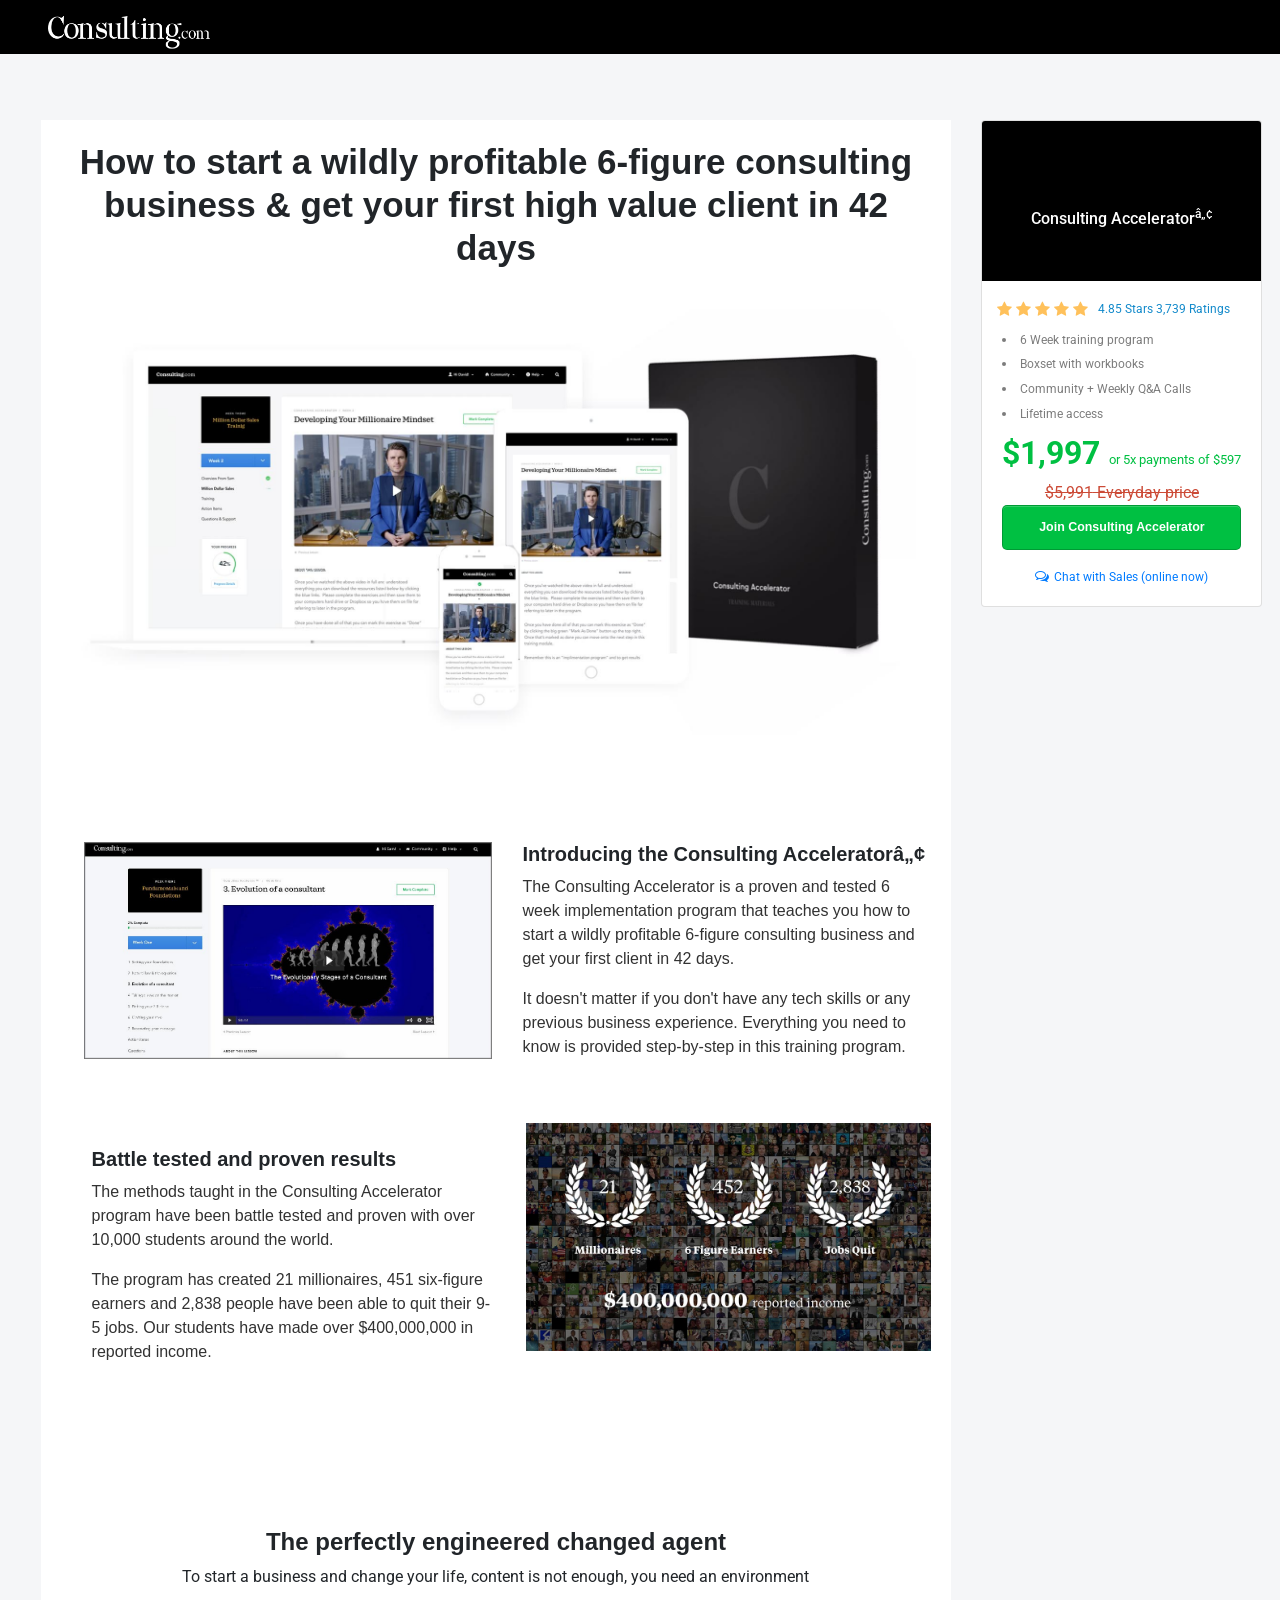
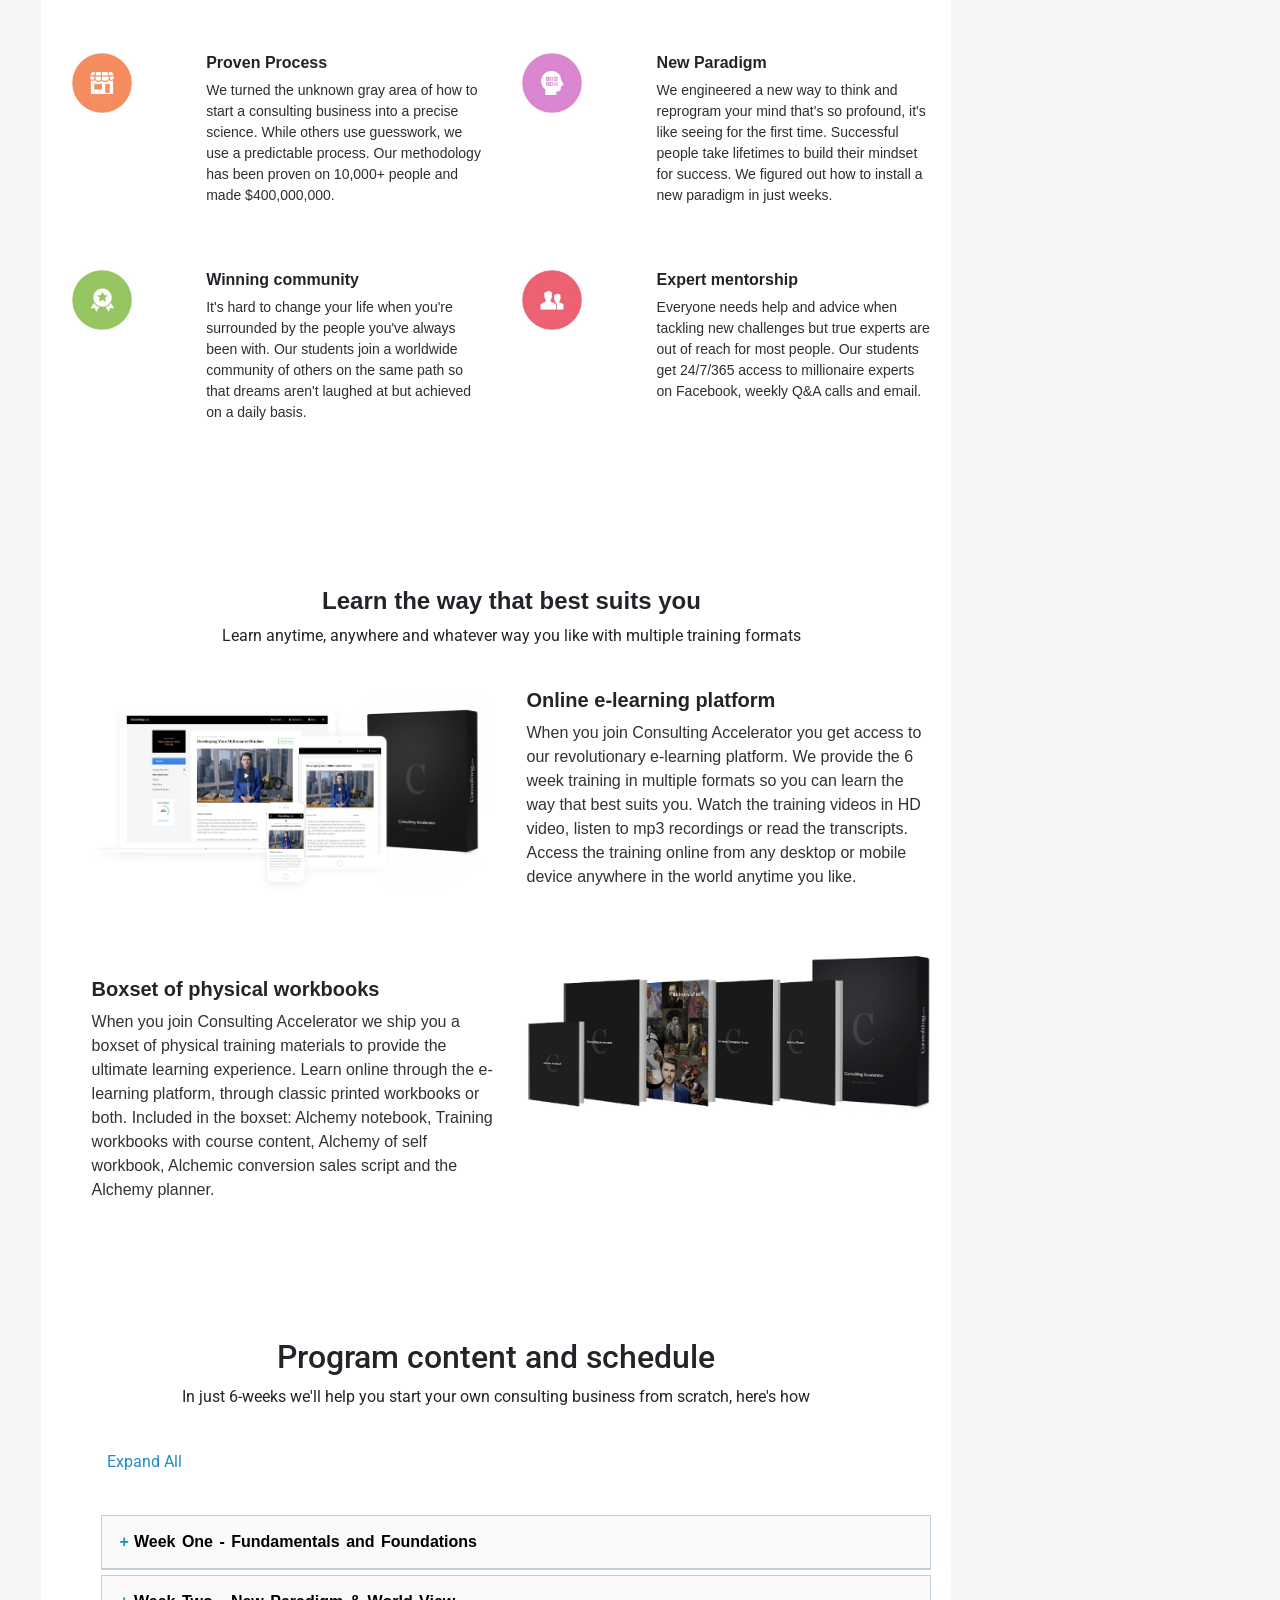
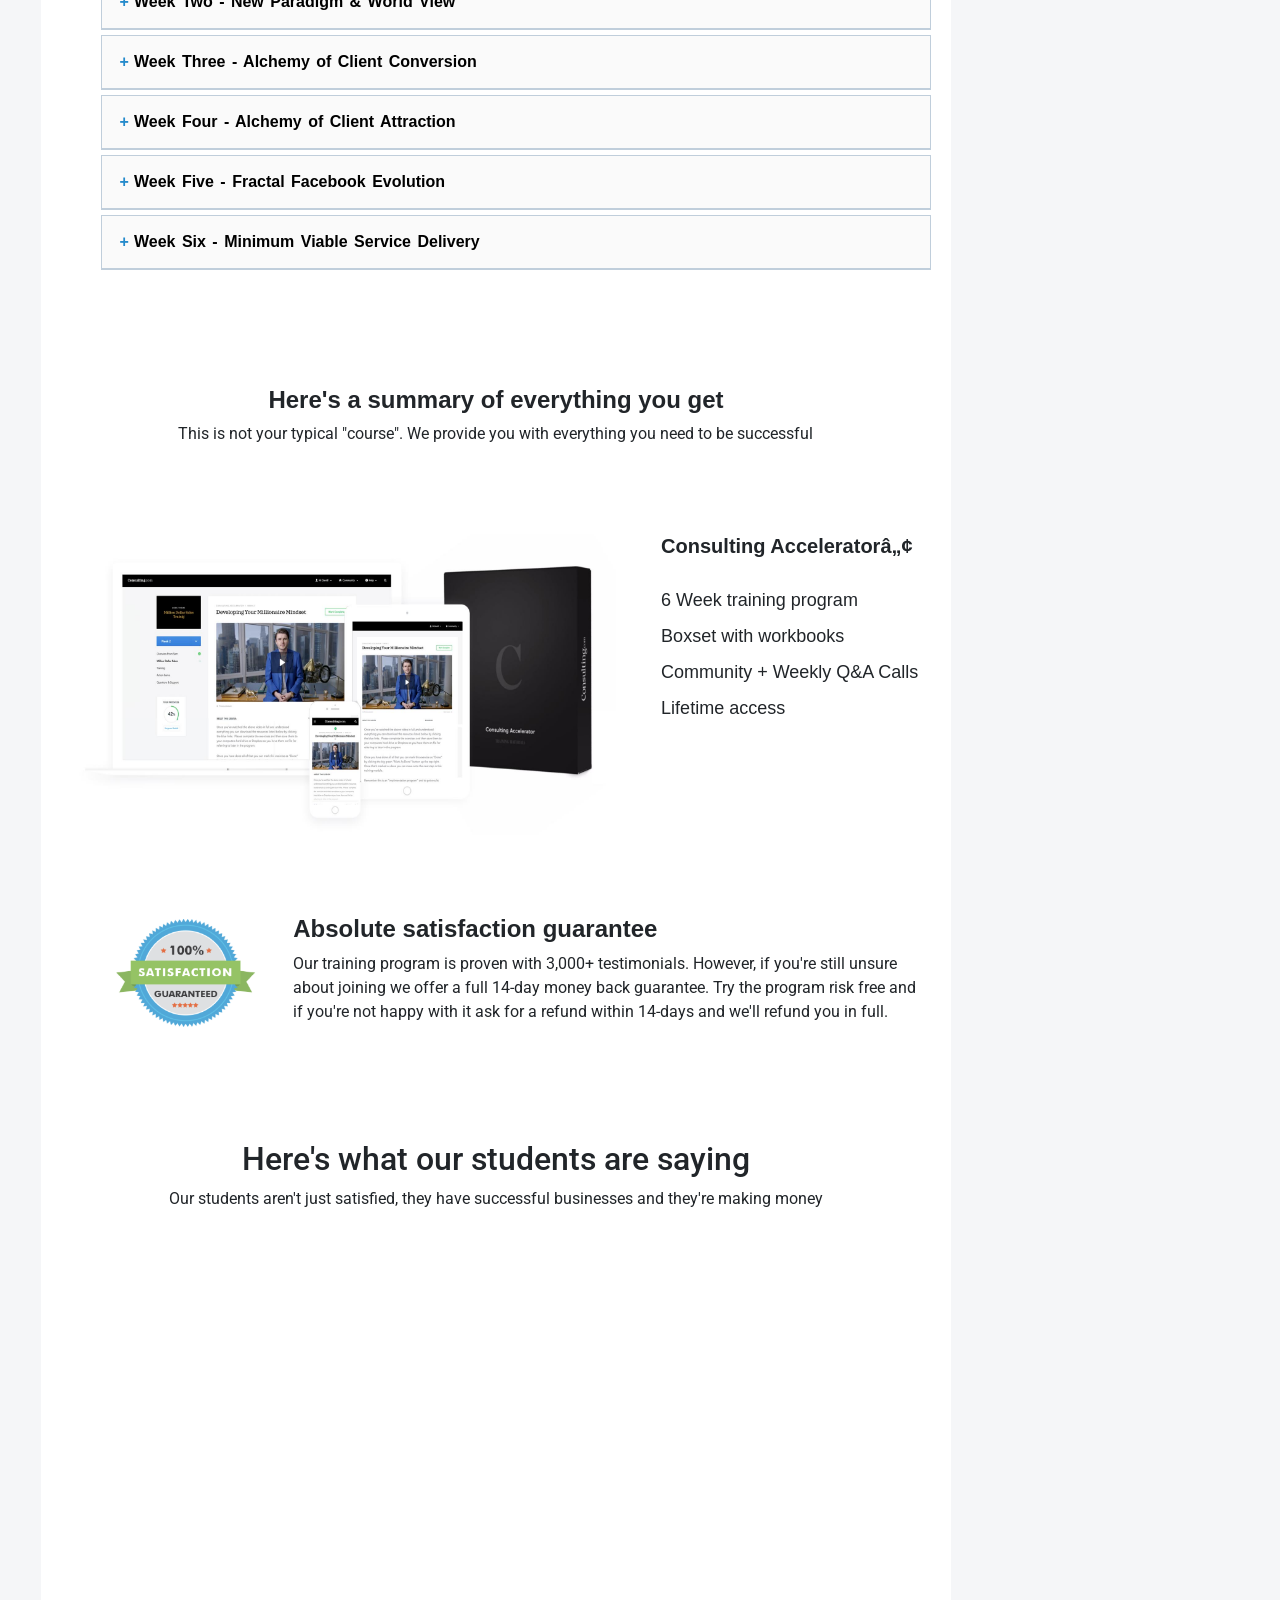
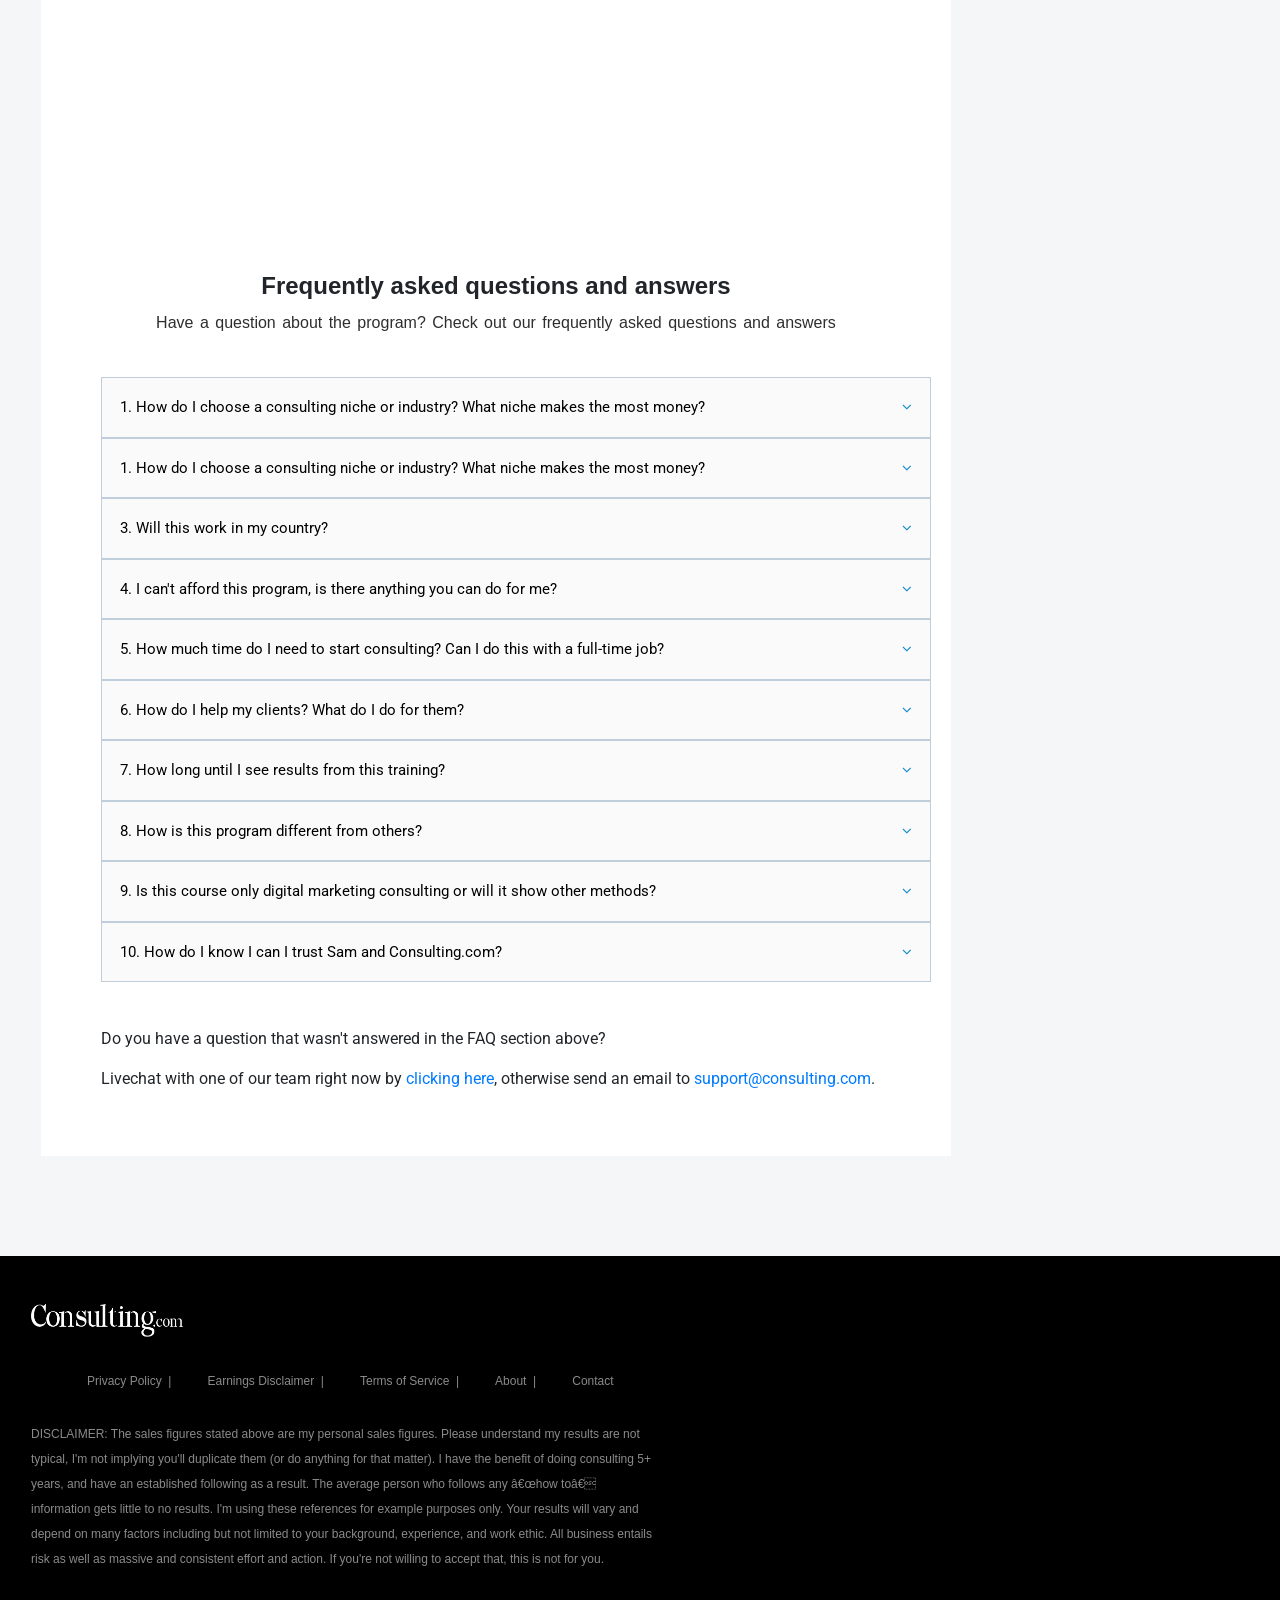
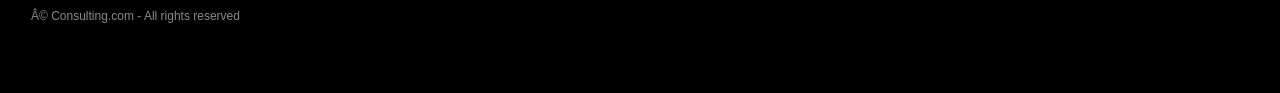
==== commit 2f9fcf74: "Udpate" ====
--- a/index.html
+++ b/index.html
@@ -5,6 +5,7 @@
 
 <link rel="stylesheet" href="https://stackpath.bootstrapcdn.com/bootstrap/4.3.1/css/bootstrap.min.css">
 <link rel="stylesheet" href="main.css">
+<!-- <link rel="stylesheet" href="app.css"> -->
 <link rel="stylesheet" href="https://stackpath.bootstrapcdn.com/font-awesome/4.7.0/css/font-awesome.min.css" integrity="sha384-wvfXpqpZZVQGK6TAh5PVlGOfQNHSoD2xbE+QkPxCAFlNEevoEH3Sl0sibVcOQVnN" crossorigin="anonymous">
 <link href="https://fonts.googleapis.com/css?family=Roboto:400,500|Open+Sans" rel="stylesheet">
 <link rel="stylesheet" href="https://stackpath.bootstrapcdn.com/bootstrap/4.5.0/css/bootstrap.min.css">
@@ -16,7 +17,6 @@
 <script src="https://stackpath.bootstrapcdn.com/bootstrap/4.3.1/js/bootstrap.min.js"></script>
 <script src="https://code.jquery.com/jquery-3.3.1.slim.min.js"></script>
 <meta name="viewport" content="width=device-width, initial-scale=1.0, user-scalable=0, minimal-ui">
-
 <style type="text/css">
 </style>
 </head>
@@ -28,21 +28,19 @@
 				</div>
 			</nav>
 		</div>   
-		<br>
-		<br>
-		<br>
-		<br>
-		<br>
-
-
+				<br>
+				<br>
+				<br>
+				<br>
+				<br>
 <div class="">
-	<div class="row " id="body_card" >
+	<div class="row" id="maindiv" >
 		
 		<div class="col-md-9" >
 			
 			<div class="posts" >
-        <div style="margin: 25px">
-					<h1 id="#mainh1">How to start a wildly profitable 6-figure consulting business & get your first high value client in 42 days
+				<div>
+					<h1 id="mainh1" ">How to start a wildly profitable 6-figure consulting business & get your first high value client in 42 days
 					</h1>
 				</div>
 				<img src="img/main.jpg" class="col-md-12" style="width: 100%">
@@ -83,11 +81,7 @@
 					</div>
 					
 				</div>
-				<br>
-				<br>
-				<br>
-				<br>
-				<br>
+			
 				<div class="row mt-5">
 					<div class="container text-center" id="cartcont">
 						<h1 id="agenth">The perfectly engineered changed agent</h1>
@@ -124,14 +118,11 @@
 									<!-- <div class="col-lg-1"></div> -->
 								</div>
 							</div>
-
-
-						</div>
-					</div>
-				</div>
-				<br>
-				<br>
-
+						</div>
+					</div>
+				</div>
+				<br>
+				<br>
 				<div class="row">
 					<div class="container">
 						<div class="row">
@@ -162,14 +153,10 @@
 						</div>
 					</div>
 				</div>
-				<br>
-				<br>
-				<br>
-				<br>
-				<br>
-				<div class="row pt-5 ml-3">
+			
+				<div class="row pt-5  ml-3">
 					<div class="container text-center" id="cartcont">
-						<h1 id="agenth">Online e-learning platform</h1>
+						<h1 id="agenth">Learn the way that best suits you</h1>
 						<p id="agentp">Learn anytime, anywhere and whatever way you like with multiple training formats</p>
 					</div>
 					<div class="col-md-6 pt-4">
@@ -203,6 +190,10 @@
 				<br>
 				<br>
 				<!-- collapsable content -->
+				<div class="page-section-title">
+					<h2>Program content and schedule</h2>
+					<p class="sub-head">In just 6-weeks we'll help you start your own consulting business from scratch, here's how</p>
+				  </div>
 				<div class="row" style="margin: 40px;">
 					<button onclick="expnadall(1)" id="expand">Expand All</button>
 					<button onclick="expnadall(2)" id="collaps" style="display: none;">Collapse All</button>
@@ -210,10 +201,10 @@
 				
 				<ul style="list-style: none;"> 
 					<li class="m5">
-						<button class="collapsible" style="border: 1px solid #c0cedb ;outline: none;">Open Collapsible</button>
-						<div class="content">
+						<button class="collapsible" style="border: 1px solid #c0cedb ;outline: none;">  Week One - Fundamentals and Foundations</button>
+						<div class="content" >
 							<div class="listdivstyle">Overview
-								<button class="read-more" style="border: none;outline: none;background: #f1f1f1;" ></button>
+								<button class="read-more" style="border: none;outline: none;background: #fff;" ></button>
 								<div class="innercontent" style="margin-top:25px ;">
 								<p style="margin-bottom: 10px;">Lorem ipsum dolor sit amet, consectetur adipisicing elit, sed do eiusmod tempor incididunt ut labore et dolore magna aliqua. Ut enim ad minim veniam, quis nostrud exercitation ullamco laboris nisi ut aliquip ex ea commodo consequat.
 									Lorem ipsum dolor sit amet, consectetur adipisicing elit, sed do eiusmod tempor incididunt ut labore et dolore magna aliqua. Lorem ipsum dolor sit amet, consectetur adipisicing elit, sed do eiusmod tempor incididunt ut labore et dolore magna aliqua. Lorem ipsum dolor sit amet, consectetur adipisicing elit, sed do eiusmod tempor incididunt ut labore et dolore magna aliqua. </p>
@@ -224,24 +215,25 @@
 						</div>
 					</li>
 					<li class="m5">
-						<button class="collapsible" style="border: 1px solid #c0cedb ;outline: none;">Open Collapsible</button>
+						<button class="collapsible" style="border: 1px solid #c0cedb ;outline: none;">  Week Two - New Paradigm & World View</button>
 						<div class="content">
 							<div class="listdivstyle">Overview
-								<button class="read-more" style="border: none;outline: none;background: #f1f1f1;" ></button>
+								<button class="read-more" style="border: none;outline: none;background: #fff;" ></button>
 								<div class="innercontent" style="margin-top:25px ;">
 								<p style="margin-bottom: 10px;">Lorem ipsum dolor sit amet, consectetur adipisicing elit, sed do eiusmod tempor incididunt ut labore et dolore magna aliqua. Ut enim ad minim veniam, quis nostrud exercitation ullamco laboris nisi ut aliquip ex ea commodo consequat.
 									Lorem ipsum dolor sit amet, consectetur adipisicing elit, sed do eiusmod tempor incididunt ut labore et dolore magna aliqua. Lorem ipsum dolor sit amet, consectetur adipisicing elit, sed do eiusmod tempor incididunt ut labore et dolore magna aliqua. Lorem ipsum dolor sit amet, consectetur adipisicing elit, sed do eiusmod tempor incididunt ut labore et dolore magna aliqua. </p>
 									<br>
 									<br>
-								</div>
+                </div>
+                
 							</div>
 						</div>
 					</li>
 					<li class="m5">
-						<button class="collapsible" style="border: 1px solid #c0cedb ;outline: none;">Open Collapsible</button>
+						<button class="collapsible" style="border: 1px solid #c0cedb ;outline: none;">Week Three - Alchemy of Client Conversion</button>
 						<div class="content">
 							<div class="listdivstyle">Overview
-								<button class="read-more" style="border: none;outline: none;background: #f1f1f1;" ></button>
+								<button class="read-more" style="border: none;outline: none;background: #fff;" ></button>
 								<div class="innercontent" style="margin-top:25px ;">
 								<p style="margin-bottom: 10px;">Lorem ipsum dolor sit amet, consectetur adipisicing elit, sed do eiusmod tempor incididunt ut labore et dolore magna aliqua. Ut enim ad minim veniam, quis nostrud exercitation ullamco laboris nisi ut aliquip ex ea commodo consequat.
 									Lorem ipsum dolor sit amet, consectetur adipisicing elit, sed do eiusmod tempor incididunt ut labore et dolore magna aliqua. Lorem ipsum dolor sit amet, consectetur adipisicing elit, sed do eiusmod tempor incididunt ut labore et dolore magna aliqua. Lorem ipsum dolor sit amet, consectetur adipisicing elit, sed do eiusmod tempor incididunt ut labore et dolore magna aliqua. </p>
@@ -252,10 +244,10 @@
 						</div>
 					</li>
 					<li class="m5">
-						<button class="collapsible" style="border: 1px solid #c0cedb ;outline: none;">Open Collapsible</button>
+						<button class="collapsible" style="border: 1px solid #c0cedb ;outline: none;">Week Four - Alchemy of Client Attraction</button>
 						<div class="content">
 							<div class="listdivstyle">Overview
-								<button class="read-more" style="border: none;outline: none;background: #f1f1f1;" ></button>
+								<button class="read-more" style="border: none;outline: none;background: #fff;" ></button>
 								<div class="innercontent" style="margin-top:25px ;">
 								<p style="margin-bottom: 10px;">Lorem ipsum dolor sit amet, consectetur adipisicing elit, sed do eiusmod tempor incididunt ut labore et dolore magna aliqua. Ut enim ad minim veniam, quis nostrud exercitation ullamco laboris nisi ut aliquip ex ea commodo consequat.
 									Lorem ipsum dolor sit amet, consectetur adipisicing elit, sed do eiusmod tempor incididunt ut labore et dolore magna aliqua. Lorem ipsum dolor sit amet, consectetur adipisicing elit, sed do eiusmod tempor incididunt ut labore et dolore magna aliqua. Lorem ipsum dolor sit amet, consectetur adipisicing elit, sed do eiusmod tempor incididunt ut labore et dolore magna aliqua. </p>
@@ -266,10 +258,10 @@
 						</div>
 					</li>
 					<li class="m5">
-						<button class="collapsible" style="border: 1px solid #c0cedb ;outline: none;">Open Collapsible</button>
+						<button class="collapsible" style="border: 1px solid #c0cedb ;outline: none;">Week Five - Fractal Facebook Evolution</button>
 						<div class="content">
 							<div class="listdivstyle">Overview
-								<button class="read-more" style="border: none;outline: none;background: #f1f1f1;" ></button>
+								<button class="read-more" style="border: none;outline: none;background: #fff;" ></button>
 								<div class="innercontent" style="margin-top:25px ;">
 								<p style="margin-bottom: 10px;">Lorem ipsum dolor sit amet, consectetur adipisicing elit, sed do eiusmod tempor incididunt ut labore et dolore magna aliqua. Ut enim ad minim veniam, quis nostrud exercitation ullamco laboris nisi ut aliquip ex ea commodo consequat.
 									Lorem ipsum dolor sit amet, consectetur adipisicing elit, sed do eiusmod tempor incididunt ut labore et dolore magna aliqua. Lorem ipsum dolor sit amet, consectetur adipisicing elit, sed do eiusmod tempor incididunt ut labore et dolore magna aliqua. Lorem ipsum dolor sit amet, consectetur adipisicing elit, sed do eiusmod tempor incididunt ut labore et dolore magna aliqua. </p>
@@ -280,10 +272,10 @@
 						</div>
 					</li>
 					<li class="m5">
-						<button class="collapsible" style="border: 1px solid #c0cedb ;outline: none;">Open Collapsible</button>
+						<button class="collapsible" style="border: 1px solid #c0cedb ;outline: none;"> Week Six - Minimum Viable Service Delivery</button>
 						<div class="content">
 							<div class="listdivstyle">Overview
-								<button class="read-more" style="border: none;outline: none;background: #f1f1f1;" ></button>
+								<button class="read-more" style="border: none;outline: none;background: #fff;" ></button>
 								<div class="innercontent" style="margin-top:25px ;">
 								<p style="margin-bottom: 10px;">Lorem ipsum dolor sit amet, consectetur adipisicing elit, sed do eiusmod tempor incididunt ut labore et dolore magna aliqua. Ut enim ad minim veniam, quis nostrud exercitation ullamco laboris nisi ut aliquip ex ea commodo consequat.
 									Lorem ipsum dolor sit amet, consectetur adipisicing elit, sed do eiusmod tempor incididunt ut labore et dolore magna aliqua. Lorem ipsum dolor sit amet, consectetur adipisicing elit, sed do eiusmod tempor incididunt ut labore et dolore magna aliqua. Lorem ipsum dolor sit amet, consectetur adipisicing elit, sed do eiusmod tempor incididunt ut labore et dolore magna aliqua. </p>
@@ -293,21 +285,7 @@
 							</div>
 						</div>
 					</li>
-					<li class="m5">
-						<button class="collapsible" style="border: 1px solid #c0cedb ;outline: none;">Open Collapsible</button>
-						<div class="content">
-							<div class="listdivstyle">Overview
-								<button class="read-more" style="border: none;outline: none;background: #f1f1f1;" ></button>
-								<div class="innercontent" style="margin-top:25px ;">
-								<p style="margin-bottom: 10px;">Lorem ipsum dolor sit amet, consectetur adipisicing elit, sed do eiusmod tempor incididunt ut labore et dolore magna aliqua. Ut enim ad minim veniam, quis nostrud exercitation ullamco laboris nisi ut aliquip ex ea commodo consequat.
-									Lorem ipsum dolor sit amet, consectetur adipisicing elit, sed do eiusmod tempor incididunt ut labore et dolore magna aliqua. Lorem ipsum dolor sit amet, consectetur adipisicing elit, sed do eiusmod tempor incididunt ut labore et dolore magna aliqua. Lorem ipsum dolor sit amet, consectetur adipisicing elit, sed do eiusmod tempor incididunt ut labore et dolore magna aliqua. </p>
-									<br>
-									<br>
-								</div>
-							</div>
-						</div>
-					</li>
-					
+
 				</ul>
 				
 
@@ -328,13 +306,12 @@
 						<div>
 							<h1 id="accelh">Consulting Accelerator™</h1>
 						</div>
-						
-							<ul class="checkme" id="suma">
+							<div id="suma">
 								<li>6 Week training program</li>
 								<li>Boxset with workbooks</li>
 								<li>Community + Weekly Q&A Calls</li>
 								<li>Lifetime access</li>
-							</ul>
+              </div>
 					</div>
 				</div>
 				<br>
@@ -351,7 +328,13 @@
 						</div>
 					</div>
 				</div>
-
+				<div class="page-section-title" style="margin-bottom: 100px;margin-top: 100px;">
+					<h2>Here's what our students are saying</h2>
+					<p>Our students aren't just satisfied, they have successful businesses and they're making money</p>
+				  </div>
+				<div class="embed-responsive embed-responsive-16by9">
+					<iframe class="embed-responsive-item" src="https://www.youtube.com/embed/v64KOxKVLVg" allowfullscreen></iframe>
+				</div>
 
 				<br>
 				<br>
@@ -359,7 +342,7 @@
 				<div class="row">
 					<div class="container text-center">
 						<h1 id="agenth">Frequently asked questions and answers</h1>
-						<p id="agentp">Have a question about the program? Check out our frequently asked questions and answers</p>
+						<p class="agentp">Have a question about the program? Check out our frequently asked questions and answers</p>
 					</div>
 				</div>
 				<br>
@@ -368,264 +351,193 @@
 					<li >
 						<button class="collapsible2" style="border: 1px solid #c0cedb ;outline: none;">1. How do I choose a consulting niche or industry?  What niche makes the most money?</button>
 						<div class="content2">
+							<div style="padding-top:20px"  >
+								<p class="agentp">There's no “magic niche”, you need to go through this process yourself and we teach you exactly how to do this in detail in the program.  It's the first week of the training for a reason, you don't pick your niche and then join the program.  You join the program to pick your niche.  If we expected you to pick it before joining it wouldn't be a module in the training program.  Don't worry about picking your niche, join and then we figure that out together.  We have a full process for this. </p>
+								<p class="agentp">We have students from thousands of different niches and industries.  From accounting to Amazon selling to porn addiction to horse dentistry, we have people in everything you can think of.  This program is designed as a framework that's applicable to any industry/niche so whatever niche you're in, the program will work for you.</p>
+              
+              </div>
+						</div>
+					</li>
+					<li >
+						<button class="collapsible2" style="border: 1px solid #c0cedb ;outline: none;">1. How do I choose a consulting niche or industry?  What niche makes the most money?</button>
+						<div class="content2">
+							<div style="padding-top:20px" >
+								<p class="agentp">There's no “magic niche”, you need to go through this process yourself and we teach you exactly how to do this in detail in the program.  It's the first week of the training for a reason, you don't pick your niche and then join the program.  You join the program to pick your niche.  If we expected you to pick it before joining it wouldn't be a module in the training program.  Don't worry about picking your niche, join and then we figure that out together.  We have a full process for this. </p>
+								<p class="agentp">We have students from thousands of different niches and industries.  From accounting to Amazon selling to porn addiction to horse dentistry, we have people in everything you can think of.  This program is designed as a framework that's applicable to any industry/niche so whatever niche you're in, the program will work for you.</p>
+							</div>
+						</div>
+					</li>
+				
+					<li >
+						<button class="collapsible2" style="border: 1px solid #c0cedb ;outline: none;">3. Will this work in my country?</button>
+						<div class="content2">
+							<div style="padding-top:20px" >
+								<p class="agentp">There's no “magic niche”, you need to go through this process yourself and we teach you exactly how to do this in detail in the program.  It's the first week of the training for a reason, you don't pick your niche and then join the program.  You join the program to pick your niche.  If we expected you to pick it before joining it wouldn't be a module in the training program.  Don't worry about picking your niche, join and then we figure that out together.  We have a full process for this. </p>
+								<p class="agentp">We have students from thousands of different niches and industries.  From accounting to Amazon selling to porn addiction to horse dentistry, we have people in everything you can think of.  This program is designed as a framework that's applicable to any industry/niche so whatever niche you're in, the program will work for you.</p>
+							</div>
+						</div>
+					</li>
+					<li >
+						<button class="collapsible2" style="border: 1px solid #c0cedb ;outline: none;">4. I can't afford this program, is there anything you can do for me?</button>
+						<div class="content2">
+							<div style="padding-top:20px" >
+								<p class="agentp">There's no “magic niche”, you need to go through this process yourself and we teach you exactly how to do this in detail in the program.  It's the first week of the training for a reason, you don't pick your niche and then join the program.  You join the program to pick your niche.  If we expected you to pick it before joining it wouldn't be a module in the training program.  Don't worry about picking your niche, join and then we figure that out together.  We have a full process for this. </p>
+								<p class="agentp">We have students from thousands of different niches and industries.  From accounting to Amazon selling to porn addiction to horse dentistry, we have people in everything you can think of.  This program is designed as a framework that's applicable to any industry/niche so whatever niche you're in, the program will work for you.</p>
+							</div>
+						</div>
+					</li>
+					<li >
+						<button class="collapsible2" style="border: 1px solid #c0cedb ;outline: none;">5. How much time do I need to start consulting? Can I do this with a full-time job?</button>
+						<div class="content2">
+							<div style="padding-top:20px" >
+								<p class="agentp">There's no “magic niche”, you need to go through this process yourself and we teach you exactly how to do this in detail in the program.  It's the first week of the training for a reason, you don't pick your niche and then join the program.  You join the program to pick your niche.  If we expected you to pick it before joining it wouldn't be a module in the training program.  Don't worry about picking your niche, join and then we figure that out together.  We have a full process for this. </p>
+								<p class="agentp">We have students from thousands of different niches and industries.  From accounting to Amazon selling to porn addiction to horse dentistry, we have people in everything you can think of.  This program is designed as a framework that's applicable to any industry/niche so whatever niche you're in, the program will work for you.</p>
+							</div>
+						</div>
+					</li>
+					<li >
+						<button class="collapsible2" style="border: 1px solid #c0cedb ;outline: none;">6. How do I help my clients? What do I do for them?</button>
+						<div class="content2">
 							<div >
-								<p id="agentp">There's no “magic niche”, you need to go through this process yourself and we teach you exactly how to do this in detail in the program.  It's the first week of the training for a reason, you don't pick your niche and then join the program.  You join the program to pick your niche.  If we expected you to pick it before joining it wouldn't be a module in the training program.  Don't worry about picking your niche, join and then we figure that out together.  We have a full process for this. </p>
-								<p id="agentp">We have students from thousands of different niches and industries.  From accounting to Amazon selling to porn addiction to horse dentistry, we have people in everything you can think of.  This program is designed as a framework that's applicable to any industry/niche so whatever niche you're in, the program will work for you.</p>
-							</div>
-						</div>
-					</li>
-					<li >
-						<button class="collapsible2" style="border: 1px solid #c0cedb ;outline: none;">1. How do I choose a consulting niche or industry?  What niche makes the most money?</button>
-						<div class="content2">
-							<div >
-								<p id="agentp">There's no “magic niche”, you need to go through this process yourself and we teach you exactly how to do this in detail in the program.  It's the first week of the training for a reason, you don't pick your niche and then join the program.  You join the program to pick your niche.  If we expected you to pick it before joining it wouldn't be a module in the training program.  Don't worry about picking your niche, join and then we figure that out together.  We have a full process for this. </p>
-								<p id="agentp">We have students from thousands of different niches and industries.  From accounting to Amazon selling to porn addiction to horse dentistry, we have people in everything you can think of.  This program is designed as a framework that's applicable to any industry/niche so whatever niche you're in, the program will work for you.</p>
-							</div>
-						</div>
-					</li>
-					<li >
-						<button class="collapsible2" style="border: 1px solid #c0cedb ;outline: none;">1. How do I choose a consulting niche or industry?  What niche makes the most money?</button>
-						<div class="content2">
-							<div >
-								<p id="agentp">There's no “magic niche”, you need to go through this process yourself and we teach you exactly how to do this in detail in the program.  It's the first week of the training for a reason, you don't pick your niche and then join the program.  You join the program to pick your niche.  If we expected you to pick it before joining it wouldn't be a module in the training program.  Don't worry about picking your niche, join and then we figure that out together.  We have a full process for this. </p>
-								<p id="agentp">We have students from thousands of different niches and industries.  From accounting to Amazon selling to porn addiction to horse dentistry, we have people in everything you can think of.  This program is designed as a framework that's applicable to any industry/niche so whatever niche you're in, the program will work for you.</p>
-							</div>
-						</div>
-					</li>
-					<li >
-						<button class="collapsible2" style="border: 1px solid #c0cedb ;outline: none;">1. How do I choose a consulting niche or industry?  What niche makes the most money?</button>
-						<div class="content2">
-							<div >
-								<p id="agentp">There's no “magic niche”, you need to go through this process yourself and we teach you exactly how to do this in detail in the program.  It's the first week of the training for a reason, you don't pick your niche and then join the program.  You join the program to pick your niche.  If we expected you to pick it before joining it wouldn't be a module in the training program.  Don't worry about picking your niche, join and then we figure that out together.  We have a full process for this. </p>
-								<p id="agentp">We have students from thousands of different niches and industries.  From accounting to Amazon selling to porn addiction to horse dentistry, we have people in everything you can think of.  This program is designed as a framework that's applicable to any industry/niche so whatever niche you're in, the program will work for you.</p>
-							</div>
-						</div>
-					</li>
-					<li >
-						<button class="collapsible2" style="border: 1px solid #c0cedb ;outline: none;">1. How do I choose a consulting niche or industry?  What niche makes the most money?</button>
-						<div class="content2">
-							<div >
-								<p id="agentp">There's no “magic niche”, you need to go through this process yourself and we teach you exactly how to do this in detail in the program.  It's the first week of the training for a reason, you don't pick your niche and then join the program.  You join the program to pick your niche.  If we expected you to pick it before joining it wouldn't be a module in the training program.  Don't worry about picking your niche, join and then we figure that out together.  We have a full process for this. </p>
-								<p id="agentp">We have students from thousands of different niches and industries.  From accounting to Amazon selling to porn addiction to horse dentistry, we have people in everything you can think of.  This program is designed as a framework that's applicable to any industry/niche so whatever niche you're in, the program will work for you.</p>
-							</div>
-						</div>
-					</li>
-					<li >
-						<button class="collapsible2" style="border: 1px solid #c0cedb ;outline: none;">1. How do I choose a consulting niche or industry?  What niche makes the most money?</button>
-						<div class="content2">
-							<div >
-								<p id="agentp">There's no “magic niche”, you need to go through this process yourself and we teach you exactly how to do this in detail in the program.  It's the first week of the training for a reason, you don't pick your niche and then join the program.  You join the program to pick your niche.  If we expected you to pick it before joining it wouldn't be a module in the training program.  Don't worry about picking your niche, join and then we figure that out together.  We have a full process for this. </p>
-								<p id="agentp">We have students from thousands of different niches and industries.  From accounting to Amazon selling to porn addiction to horse dentistry, we have people in everything you can think of.  This program is designed as a framework that's applicable to any industry/niche so whatever niche you're in, the program will work for you.</p>
-							</div>
-						</div>
-					</li>
-					<li >
-						<button class="collapsible2" style="border: 1px solid #c0cedb ;outline: none;">1. How do I choose a consulting niche or industry?  What niche makes the most money?</button>
-						<div class="content2">
-							<div >
-								<p id="agentp">There's no “magic niche”, you need to go through this process yourself and we teach you exactly how to do this in detail in the program.  It's the first week of the training for a reason, you don't pick your niche and then join the program.  You join the program to pick your niche.  If we expected you to pick it before joining it wouldn't be a module in the training program.  Don't worry about picking your niche, join and then we figure that out together.  We have a full process for this. </p>
-								<p id="agentp">We have students from thousands of different niches and industries.  From accounting to Amazon selling to porn addiction to horse dentistry, we have people in everything you can think of.  This program is designed as a framework that's applicable to any industry/niche so whatever niche you're in, the program will work for you.</p>
-							</div>
-						</div>
-					</li>
-					<li >
-						<button class="collapsible2" style="border: 1px solid #c0cedb ;outline: none;">1. How do I choose a consulting niche or industry?  What niche makes the most money?</button>
-						<div class="content2">
-							<div >
-								<p id="agentp">There's no “magic niche”, you need to go through this process yourself and we teach you exactly how to do this in detail in the program.  It's the first week of the training for a reason, you don't pick your niche and then join the program.  You join the program to pick your niche.  If we expected you to pick it before joining it wouldn't be a module in the training program.  Don't worry about picking your niche, join and then we figure that out together.  We have a full process for this. </p>
-								<p id="agentp">We have students from thousands of different niches and industries.  From accounting to Amazon selling to porn addiction to horse dentistry, we have people in everything you can think of.  This program is designed as a framework that's applicable to any industry/niche so whatever niche you're in, the program will work for you.</p>
-							</div>
-						</div>
-					</li>
-					<li >
-						<button class="collapsible2" style="border: 1px solid #c0cedb ;outline: none;">1. How do I choose a consulting niche or industry?  What niche makes the most money?</button>
-						<div class="content2">
-							<div >
-								<p id="agentp">There's no “magic niche”, you need to go through this process yourself and we teach you exactly how to do this in detail in the program.  It's the first week of the training for a reason, you don't pick your niche and then join the program.  You join the program to pick your niche.  If we expected you to pick it before joining it wouldn't be a module in the training program.  Don't worry about picking your niche, join and then we figure that out together.  We have a full process for this. </p>
-								<p id="agentp">We have students from thousands of different niches and industries.  From accounting to Amazon selling to porn addiction to horse dentistry, we have people in everything you can think of.  This program is designed as a framework that's applicable to any industry/niche so whatever niche you're in, the program will work for you.</p>
-							</div>
-						</div>
-					</li>
-					<li >
-						<button class="collapsible2" style="border: 1px solid #c0cedb ;outline: none;">1. How do I choose a consulting niche or industry?  What niche makes the most money?</button>
-						<div class="content2">
-							<div >
-								<p id="agentp">There's no “magic niche”, you need to go through this process yourself and we teach you exactly how to do this in detail in the program.  It's the first week of the training for a reason, you don't pick your niche and then join the program.  You join the program to pick your niche.  If we expected you to pick it before joining it wouldn't be a module in the training program.  Don't worry about picking your niche, join and then we figure that out together.  We have a full process for this. </p>
-								<p id="agentp">We have students from thousands of different niches and industries.  From accounting to Amazon selling to porn addiction to horse dentistry, we have people in everything you can think of.  This program is designed as a framework that's applicable to any industry/niche so whatever niche you're in, the program will work for you.</p>
-							</div>
-						</div>
-					</li>					
+								<p class="agentp">There's no “magic niche”, you need to go through this process yourself and we teach you exactly how to do this in detail in the program.  It's the first week of the training for a reason, you don't pick your niche and then join the program.  You join the program to pick your niche.  If we expected you to pick it before joining it wouldn't be a module in the training program.  Don't worry about picking your niche, join and then we figure that out together.  We have a full process for this. </p>
+								<p class="agentp">We have students from thousands of different niches and industries.  From accounting to Amazon selling to porn addiction to horse dentistry, we have people in everything you can think of.  This program is designed as a framework that's applicable to any industry/niche so whatever niche you're in, the program will work for you.</p>
+							</div>
+						</div>
+					</li>
+					<li >
+						<button class="collapsible2" style="border: 1px solid #c0cedb ;outline: none;">7. How long until I see results from this training?</button>
+						<div class="content2">
+							<div style="padding-top:20px" >
+								<p class="agentp">There's no “magic niche”, you need to go through this process yourself and we teach you exactly how to do this in detail in the program.  It's the first week of the training for a reason, you don't pick your niche and then join the program.  You join the program to pick your niche.  If we expected you to pick it before joining it wouldn't be a module in the training program.  Don't worry about picking your niche, join and then we figure that out together.  We have a full process for this. </p>
+								<p class="agentp">We have students from thousands of different niches and industries.  From accounting to Amazon selling to porn addiction to horse dentistry, we have people in everything you can think of.  This program is designed as a framework that's applicable to any industry/niche so whatever niche you're in, the program will work for you.</p>
+							</div>
+						</div>
+					</li>
+					<li >
+						<button class="collapsible2" style="border: 1px solid #c0cedb ;outline: none;">8. How is this program different from others?</button>
+						<div class="content2">
+							<div style="padding-top:20px" >
+								<p class="agentp">There's no “magic niche”, you need to go through this process yourself and we teach you exactly how to do this in detail in the program.  It's the first week of the training for a reason, you don't pick your niche and then join the program.  You join the program to pick your niche.  If we expected you to pick it before joining it wouldn't be a module in the training program.  Don't worry about picking your niche, join and then we figure that out together.  We have a full process for this. </p>
+								<p class="agentp">We have students from thousands of different niches and industries.  From accounting to Amazon selling to porn addiction to horse dentistry, we have people in everything you can think of.  This program is designed as a framework that's applicable to any industry/niche so whatever niche you're in, the program will work for you.</p>
+							</div>
+						</div>
+					</li>
+					<li >
+						<button class="collapsible2" style="border: 1px solid #c0cedb ;outline: none;">9. Is this course only digital marketing consulting or will it show other methods?</button>
+						<div class="content2">
+							<div style="padding-top:20px" >
+								<p class="agentp">There's no “magic niche”, you need to go through this process yourself and we teach you exactly how to do this in detail in the program.  It's the first week of the training for a reason, you don't pick your niche and then join the program.  You join the program to pick your niche.  If we expected you to pick it before joining it wouldn't be a module in the training program.  Don't worry about picking your niche, join and then we figure that out together.  We have a full process for this. </p>
+								<p class="agentp">We have students from thousands of different niches and industries.  From accounting to Amazon selling to porn addiction to horse dentistry, we have people in everything you can think of.  This program is designed as a framework that's applicable to any industry/niche so whatever niche you're in, the program will work for you.</p>
+							</div>
+						</div>
+          </li>		
+          <li >
+						<button class="collapsible2" style="border: 1px solid #c0cedb ;outline: none;">10. How do I know I can I trust Sam and Consulting.com?</button>
+						<div class="content2">
+							<div style="padding-top:20px" >
+								<p class="agentp">There's no “magic niche”, you need to go through this process yourself and we teach you exactly how to do this in detail in the program.  It's the first week of the training for a reason, you don't pick your niche and then join the program.  You join the program to pick your niche.  If we expected you to pick it before joining it wouldn't be a module in the training program.  Don't worry about picking your niche, join and then we figure that out together.  We have a full process for this. </p>
+								<p class="agentp">We have students from thousands of different niches and industries.  From accounting to Amazon selling to porn addiction to horse dentistry, we have people in everything you can think of.  This program is designed as a framework that's applicable to any industry/niche so whatever niche you're in, the program will work for you.</p>
+							</div>
+						</div>
+					</li>			
 				</ul>
 				
 				
-				
-
-				<!-- <div class="bs">
-					<div class="accordion ml-3" id="accordion">
-						<div class="card ">
-							<div class="card-header" id="headingOne">
-								<h2 class="mb-0">
-									<a class="alpha" href="#"  data-toggle="collapse" data-target="#collapseOne">1. How do I choose a consulting niche or industry?  What niche makes the most money?</a>									
-								</h2>
-							</div>
-							<div id="collapseOne" class="collapse " aria-labelledby="headingOne" data-parent="#accordion">
-								<div class="card-body">
-									<p id="agentp">There's no “magic niche”, you need to go through this process yourself and we teach you exactly how to do this in detail in the program.  It's the first week of the training for a reason, you don't pick your niche and then join the program.  You join the program to pick your niche.  If we expected you to pick it before joining it wouldn't be a module in the training program.  Don't worry about picking your niche, join and then we figure that out together.  We have a full process for this. </p>
-									<p id="agentp">We have students from thousands of different niches and industries.  From accounting to Amazon selling to porn addiction to horse dentistry, we have people in everything you can think of.  This program is designed as a framework that's applicable to any industry/niche so whatever niche you're in, the program will work for you.</p>
-								</div>
-							</div>
-						</div>
-						<div class="card">
-							<div class="card-header" id="headingTwo">
-								<h2 class="mb-0">
-									<a class="alpha" href="#" data-toggle="collapse" data-target="#collapseTwo">2. What price do I charge? How do I get repeat clients?</a>
-								</h2>
-							</div>
-							<div id="collapseTwo" class="collapse" aria-labelledby="headingTwo" data-parent="#accordion">
-								<div class="card-body">
-									<p id="agentp">You want to price on value not costs or time.  You should look at how much it's costing your prospect to have this problem and what it would be worth to them to have the problem solved.  You want to make sure that you pick a niche that has a painful problem that people are willing to pay at least $2,000 to solve.  This program shows you exactly how to do that step-by-step.  I strongly advise everyone in my program to never price below $2,000 and I encourage them to charge more than that and many do.
-									</p>
-									<p id="agentp">As far as repeat clients… most people believe that problems are fixed once and then that's it, but we all know that's not true.  There's no such thing as fixing something once and forgetting about it, as soon as it's fixed you must maintain it to make sure that it doesn't break again.  This is where ongoing monthly retainers can work well, you fix the problem initially and then provide ongoing service from there. I show you exactly how to do this in Week 6 of the training.</p>
-								</div>
-							</div>
-						</div>
-						<div class="card">
-							<div class="card-header" id="headingThree">
-								<h2 class="mb-0">
-									<a class="alpha" href="#" data-toggle="collapse" data-target="#collapseThree">3. Will this work in my country?</a>                     
-								</h2>
-							</div>
-							<div id="collapseThree" class="collapse" aria-labelledby="headingThree" data-parent="#accordion">
-								<div class="card-body">
-									<p id="agentp">We have thousands of students in Australia, Canada, New Zealand, America, United Kingdom, all over Europe, South America.  We have students in 72 different countries around the world and the program has been proven to work worldwide.</p>
-								</div>
-							</div>
-						</div>
-						<div class="card">
-							<div class="card-header" id="headingfour">
-								<h2 class="mb-0">
-									<a class="alpha" href="#" data-toggle="collapse" data-target="#collapsefour">4. I can't afford this program, is there anything you can do for me?</a>                     
-								</h2>
-							</div>
-							<div id="collapseThree" class="collapse" aria-labelledby="headingfour" data-parent="#accordion">
-								<div class="card-body">
-									<p>Yes, we can offer you a payment plan so that you can pay this off over time.</p>
-									<p id="agentp">
-										And if you can't afford a payment plan, I think you would agree that you need this program more than anyone. In fact, some of my most successful clients have had their back against the wall financially when they started (as did I).
-									</p>
-									<p id="agentp"></p>
-										So I want you to eliminate the thought “I can't afford this” and instead replace it with “How can I afford this”
-									</p>
-									<p id="agentp"></p>
-										You need to get creative and think of how you can find the money.  There's Paypal financing, credit cards, loans, parents, friends, family, you could even sell something and use the money from that.  Don't just use that excuse, get creative and start thinking of ways that you can make this work.  With the payment plan we offer you can get started today for just $599.  That's all the money you need to get started right now, today.</p>
-								</div>
-							</div>
-						</div>
-						<div class="card">
-							<div class="card-header" id="headingfive">
-								<h2 class="mb-0">
-									<a class="alpha" href="#" data-toggle="collapse" data-target="#collapsefive">5. How much time do I need to start consulting? Can I do this with a full-time job?</a>                     
-								</h2>
-							</div>
-							<div id="collapseThree" class="collapse" aria-labelledby="headingfive" data-parent="#accordion">
-								<div class="card-body">
-									<p id="agentp">Yes it will work for you, we understand that most people are very busy and have full time jobs, families, commutes and hardly any free time.  We designed this program so that you can work through it even if you're hard pressed for time.  You can listen to the trainings while driving, on the bus or even at your job with headphones in.  It doesn't matter what your schedule is like, if you can set aside at least 2 hours per week you will be able to work your way through it.</p>
-									<p id="agentp">
-										Even if you can't start right away…reserve your spot and go at your own pace. These lessons aren't live, they're pre-recorded and available online inside our training portal.  You can login whenever you want, on your own time and on your own schedule.  If you're asking about the Q&A calls, those are live and, yes we record and archive all of them.</p>
-								</div>
-							</div>
-						</div>
-						<div class="card">
-							<div class="card-header" id="headingsix">
-								<h2 class="mb-0">
-									<a class="alpha" href="#" data-toggle="collapse" data-target="#collapsesix">6. How do I help my clients? What do I do for them?</a>                     
-								</h2>
-							</div>
-							<div id="collapseThree" class="collapse" aria-labelledby="headingsix" data-parent="#accordion">
-								<div class="card-body">
-									<p id="agentp">This program shows you how to start your own consulting business by crafting your own offer.  What this means is, we help you pick a niche based on your specific interests, history etc. and then we look into that niche to see what problems people face day-to-day.  Once we find that problem we see if it's possible for us to solve it through consulting services, if it is possible we have a process for quickly acquiring those skills and then being able to offer help to the niche.  So to be clear, we have a proven process for figuring out what people in a specific niche want and then giving it to them, regardless of your skills or previous experience.  So you don't need to worry about what you will be doing for your clients at this stage, we need to pick a niche, find a painful problem and then work through the process properly.  At the right stage we will see if you have the skills needed to solve the problem and if you don't we have a process for quickly acquiring those skills yourself or contracting them out to somebody who does.</p>
-								</div>
-							</div>
-						</div>
-						<div class="card">
-							<div class="card-header" id="headingseven">
-								<h2 class="mb-0">
-									<a class="alpha" href="#" data-toggle="collapse" data-target="#collapseseven">7. How long until I see results from this training?</a>                     
-								</h2>
-							</div>
-							<div id="collapseThree" class="collapse" aria-labelledby="headingseven" data-parent="#accordion">
-								<div class="card-body">
-									<p id="agentp">So that totally depends on how quickly you work through the training program and how quickly you take action.  Some people get clients and start making money within the first week of joining the program, others work their way through slowly and it takes longer.</p>
-								</div>
-							</div>
-						</div>
-						<div class="card">
-							<div class="card-header" id="headingeight">
-								<h2 class="mb-0">
-									<a class="alpha" href="#" data-toggle="collapse" data-target="#collapseeight">8. Is this course only digital marketing consulting or will it show other methods?</a>                     
-								</h2>
-							</div>
-							<div id="collapseThree" class="collapse" aria-labelledby="headingeight" data-parent="#accordion">
-								<div class="card-body">
-									<p id="agentp">This course is for all possible industries and niches.  It's a program that's designed to work for literally anything in the consulting, coaching and service providers space.  We show you proven methods for picking your niche, finding out what their biggest problems are, offering a service that solves that problem, pricing that service, crafting a message that resonates well with the niche and then how to market it, sell it, deliver it.  We cover literally everything from end to end and it works for any niche/industry.  We have successful students in thousands of different niches and you can see them on our website.  See, if you click on “reviews” and then click on “filters”, you can filter the reviews by their category of niche/industry and look at all our different students.  You can even filter by location, results and stuff too.  As you can see we have over 3,000 reviews and our average rating is 4.85 stars out of 5.  Combined we've estimated our students have made over $400,000,000 from the methods taught in this training program.  It's that powerful.</p>
-								</div>
-							</div>
-						</div>
-					</div>
-				</div>				 -->
-
-
+				<footer class="footer-text">
+					<p>Do you have a question that wasn't answered in the FAQ section above?</p>
+					
+					<p>Livechat with one of our team right now by <a href="#" class="chat-window-open">clicking here</a>, otherwise send an email to <a href="mailto:support@consulting.com">support@consulting.com</a>.</p>
+					
+				  </footer>
 
 			</div>
 	</div>
 		<div class="col-md-3">
-			<div class=" sidebar">
-				<img src="img/aa.PNG" class="img-fluid" style="width: 100%">
-				<br>
+			<div class="sidebar" style="position: fixed;">
+				<!-- <img src="img/aa.PNG" class="img-fluid" style="width: 100%"> -->
+				<br>
+				<div class="card" id="divcard" style="position: absolute;top: 0px;">
+					<div class="card-header" style="background-color: black;">
+						<div class="program-brand">
+							<img src="https://www.consulting.com/website/assets/img/logo_accelerator.png" alt="">
+							<h3 class="program-name">Consulting Accelerator<sup>™</sup></h3>
+						</div>
+					</div>
+					<div class="card-body">
+						<div class="row ratings">
+							<div class="columns small-5 large-12 xlarge-5 star-ratings">
+								<i class="fa fa-star" aria-hidden="true"></i>
+								<i class="fa fa-star" aria-hidden="true"></i>
+								<i class="fa fa-star" aria-hidden="true"></i>
+								<i class="fa fa-star" aria-hidden="true"></i>
+								<i class="fa fa-star" aria-hidden="true"></i>
+							</div>
+							<div class="columns small-7 large-12 xlarge-7 ratings-count">
+							  <a href="https://www.consulting.com/reviews" target="_blank" style="text-decoration: none;font-size: .72222rem;color:#138acb">4.85 Stars 3,739 Ratings</a>
+							</div>
+						</div>
+						<div class="program-contents">
+							<div>
+							  <li>6 Week training program</li>
+							  <li>Boxset with workbooks</li>
+							  <li>Community + Weekly Q&amp;A Calls</li>
+							  <li>Lifetime access</li>
+							</div>
+						</div>
+						<div class="program-pricing-container">
+							<div class="program-pricing">
+							  <span class="current-price">$1,997</span>
+							  <small>or 5x payments of <span>$597</span></small>
+							</div>
+							<div class="everyday-price"><span>$5,991</span> Everyday price</div>
+						  </div>
+						  <div class="call-to-action">
+							<a href="https://app.consulting.com/signup-accelerator" class="button success expanded join-program" style="text-decoration: none;">Join Consulting Accelerator</a>
+							<a href="#" class="chat-link chat-window-open" style="text-decoration: none;">Chat with Sales (online now)</a>
+						  </div>
+
+					</div> 
+				  </div>
 			</div>
 		</div>
 </div>
-
-		
-
 <div class="container-fluid" id="footer" style="width:100%">
-  <div class="row ml-3">
-    <div class="col-md-6 ">
-      <div class="row pt-5">
-        <img src="img/logo.png" height="33px" width="152px" alt="">
-      </div>
-      <div class="row pt-4">
-        <ul class=" no-gutters" id="ulf" ">
-          <li class="nav-item ">
-            <a href="" class="nav-link" target="blank" id="foota">Privacy Policy&nbsp;&nbsp;|</a>
-          </li>
-          <li class="nav-item">
-            <a href="" class="nav-link" target="blank" id="foota">Earnings Disclaimer&nbsp;&nbsp;|</a>
-          </li>
-          <li class="nav-item">
-            <a href="" class="nav-link" target="blank" id="foota">Terms of Service&nbsp;&nbsp;|</a>
-          </li>
-          <li class="nav-item">
-            <a href="" class="nav-link" target="blank" id="foota">About&nbsp;&nbsp;|</a>
-          </li>
-          <li class="nav-item">
-            <a href="" class="nav-link" target="blank" id="foota">Contact</a>
-          </li>
-        </ul>
-      </div>
-      <div class="row pt-1">
-        <p id="footfont">DISCLAIMER: The sales figures stated above are my personal sales figures. Please understand my results are not typical, I'm not implying you'll duplicate them (or do anything for that matter). I have the benefit of doing consulting 5+ years, and have an established following as a result. The average person who follows any “how to” information gets little to no results. I'm using these references for example purposes only. Your results will vary and depend on many factors including but not limited to your background, experience, and work ethic. All business entails risk as well as massive and consistent effort and action. If you're not willing to accept that, this is not for you.</p>
-      </div>
-      <div class="row pb-5 pt-3">
-        <p id="footfont">© Consulting.com - All rights reserved</p>
-      </div>
-    </div>
-    <div class=col-md-6>
-
-    </div>
-  </div>
+	<div class="row ml-3">
+		<div class="col-md-6 ">
+			<div class="row pt-5">
+				<img src="img/logo.png" height="33px" width="152px" alt="">
+			</div>
+			<div class="row pt-4">
+				<ul class=" no-gutters" id="ulf" ">
+					<li class="nav-item ">
+						<a href="" class="nav-link" target="blank" id="foota">Privacy Policy&nbsp;&nbsp;|</a>
+					</li>
+					<li class="nav-item">
+						<a href="" class="nav-link" target="blank" id="foota">Earnings Disclaimer&nbsp;&nbsp;|</a>
+					</li>
+					<li class="nav-item">
+						<a href="" class="nav-link" target="blank" id="foota">Terms of Service&nbsp;&nbsp;|</a>
+					</li>
+					<li class="nav-item">
+						<a href="" class="nav-link" target="blank" id="foota">About&nbsp;&nbsp;|</a>
+					</li>
+					<li class="nav-item">
+						<a href="" class="nav-link" target="blank" id="foota">Contact</a>
+					</li>
+				</ul>
+			</div>
+			<div class="row pt-1">
+				<p id="footfont">DISCLAIMER: The sales figures stated above are my personal sales figures. Please understand my results are not typical, I'm not implying you'll duplicate them (or do anything for that matter). I have the benefit of doing consulting 5+ years, and have an established following as a result. The average person who follows any “how to” information gets little to no results. I'm using these references for example purposes only. Your results will vary and depend on many factors including but not limited to your background, experience, and work ethic. All business entails risk as well as massive and consistent effort and action. If you're not willing to accept that, this is not for you.</p>
+			</div>
+			<div class="row pb-5 pt-3">
+				<p id="footfont">© Consulting.com - All rights reserved</p>
+			</div>
+		</div>
+		<div class=col-md-6>
+
+		</div>
+	</div>
 </div>
-
 
 <script>
 	var coll = document.getElementsByClassName("collapsible");
--- a/main.css
+++ b/main.css
@@ -1,27 +1,14 @@
 body{
     overflow-x: none;
     background: rgb(245, 246, 248) !important;
-    font-weight: 400;
-    line-height: 1.5;
 }
 .sidebar{
-    position: fixed;
-    width: 20%;
+    position: sticky;
+    width: 100%;
     float: right;
     /* overflow: auto; */
     max-height: 600px
 }
-
-#body_card{
-  width:95%;
-  margin-left:2%;
-  margin-bottom:8%;
-}
-/* @media(max-width: 990px){
-  .body_card{  
-    width: 100%;
-  }
-} */
 .topbar{
 background: #000;
 color:#fff;
@@ -32,7 +19,7 @@
 }
 .posts{
 background: #fff;
-padding: 40px;
+padding: 20px;
 }
 @media(max-width: 990px){
 .sidebar{
@@ -41,31 +28,24 @@
 }
 }
 #mainh1{
-  font-family:"Droid Sans", sans-serif;
-  font-size:1.44444rem;
-  font-weight: 600;
-  
-  font-style: normal;
-  Line-height:40px;
-  text-align: center;
-  text-rendering: optimizeLegibility;
-  
-  margin-bottom: 40px;
-}
-
+font-family:"Droid Sans", sans-serif;
+font-size:35px;
+font-weight: 600;
+Line-height:43px;
+text-align: center;
+/* font-size: 1.94444rem; */
+margin-bottom: 40px;
+}
 #accelh{
 font-family: "Droid Sans", sans-serif;
 font-size: 20px;
-font-weight: 600;
+font-weight: 700;
 line-height: 25px;
 }
 .accelp{
-
 font-family: "Droid Sans","Helvetica Neue",Helvetica,Roboto,Arial,sans-serif;
-font-size: .88889rem;
+font-size: 16px;
 font-weight: 400;
-text-rendering: optimizeLegibility;
-line-height: 1.6;
 color: rgb(50,50, 50);
 }
 #agenth{
@@ -73,10 +53,12 @@
 font-size: 24px;
 font-weight: 700;
 }
-#agentp{
+.agentp{
 font-family: "Droid Sans", "Helvetica Neue", Helvetica, Roboto, Arial, sans-serif;
+word-spacing: 2px;
 Font-size: 16px;
 font-weight: 400;
+line-height: 28px;
 color: rgb(46,46,46);
 }
 .carth{
@@ -163,7 +145,13 @@
     border: none;
     text-align: left;
     outline: none;
-    font-size: 15px;
+    word-spacing: 2px;
+    
+    font-family:"Droid Sans", "Helvetica Neue", Helvetica, Roboto, Arial, sans-serif;
+    font-size: 16px;
+    font-weight: 700;
+    line-height: 16px;
+
   }
   
   .active, .collapsible:hover {
@@ -188,7 +176,7 @@
     max-height: 0;
     overflow: hidden;
     transition: max-height 0.2s ease-out;
-    background-color: #f1f1f1;
+    background-color: #fff;
     border: 1px solid #c0cedb;
     border-top: none;
   }
@@ -197,7 +185,7 @@
     padding: 0 18px;
     max-height: 0;
     transition: max-height 0.2s ease-out;
-    background-color: #f1f1f1;
+    background-color: #fff;
   }
   /* collapsable css end */
 
@@ -287,8 +275,188 @@
     max-height: 0;
     overflow: hidden;
     transition: max-height 0.2s ease-out;
-    background-color: #f1f1f1;
+    background-color: #fff;;
     border: 1px solid #c0cedb;
     border-top: none;
     border-bottom: none;
-  }+   
+   
+  }
+
+  .program-brand {
+    background: #000;
+    border-top-left-radius: 5px;
+    border-top-right-radius: 5px;
+    text-align: center;
+    padding: 40px 0;
+}
+
+.program-brand .program-name {
+  margin: 12px 0 0;
+  color: #fefefe;
+  font-size: 1rem;
+}
+
+.program-brand img {
+  max-width: 60px;
+}
+
+.ratings {
+  margin-bottom: 12px;
+}
+.ratings .star-ratings {
+  line-height: .88889rem;
+  padding-right: 0;
+  margin-left: 10px;
+  margin-right: 10px;
+}
+.star-ratings {
+  color: #ffc15b;
+}
+
+.ratings-count {
+  font-size: .72222rem;
+}
+
+.program-contents li {
+  font-size: .77778rem;
+  margin-bottom: 6px;
+  color: #7c7c7c;
+}
+
+.program-pricing {
+  color: #00c042;
+  margin-bottom: 4px;
+}
+
+.current-price {
+    display: inline;
+}
+.current-price {
+    display: inline-block;
+    margin-right: 5px;
+}
+.current-price {
+    font-size: 2.0rem;
+    font-weight: 700;
+}
+.program-pricing {
+    color: #00c042;
+    margin-bottom: 4px;
+}
+.everyday-price {
+  color: #cc4b37;
+  text-decoration: line-through;
+  text-align: center;
+}
+
+.chat-link:before {
+  content: '\f0e6';
+  font-family: FontAwesome;
+  margin-right: 5px;
+  font-size: 120%;
+}
+
+.chat-link {
+  display: block;
+  font-size: .72222rem;
+  text-align: center;
+}
+.call-to-action .button {
+    font-size: .77778rem;
+}
+
+.call-to-action .button {
+    padding: 15px 0;
+
+}
+.button {
+    margin-bottom: 10px;
+}
+.call-to-action .button {
+    box-shadow: inset 0 1px 0 rgba(255,255,255,.2);
+    border: 1px solid rgba(0,0,0,.2);
+    background: #17aa1c;
+    font-family: "Droid Sans",sans-serif;
+    font-weight: 700;
+    letter-spacing: auto;
+    text-align: center;
+    font-weight: 700;
+}
+.button.success:focus, .button.success:hover {
+    background-color: #009a35;
+    color: #000;
+}
+.button.success {
+    background-color: #00c042;
+    color: #000;
+}
+.button.expanded {
+    display: block;
+    width: 100%;
+    margin-right: 0;
+    margin-left: 0;
+}
+
+.button {
+    border-radius: 4px;
+    font-size: 1rem;
+    text-align: center;
+    padding: 24px 40px;
+    font-weight: 700;
+    color: #fefefe!important;
+}
+.button {
+    display: inline-block;
+    vertical-align: middle;
+    margin: 0 0 1rem 0;
+    padding: .85em 1em;
+    -webkit-appearance: none;
+    border: 1px solid transparent;
+    border-radius: 5px;
+    transition: background-color .25s ease-out,color .25s ease-out;
+    font-size: .9rem;
+    line-height: 1;
+    text-align: center;
+    cursor: pointer;
+    background-color: #138acb;
+    color: #fefefe;
+}
+
+.page-section-title {
+  text-align: center;
+  margin-bottom: 40px;
+}
+
+#cartcont{
+  margin-top: 100px;
+}
+
+.footer-text {
+  margin-top: 45px;
+  margin-left: 40px;
+  margin-bottom: 45px;
+}
+#maindiv{
+  width:98%;margin-left: 2%;margin-bottom: 100px;
+}
+@media screen and (max-width: 39.9375em){
+  #maindiv{
+    width: 100%;margin-left: 0px;margin-bottom: 100px;
+  }
+  .carth{
+    text-align: center;
+    margin-top: 10px;
+  } 
+
+  #mainh1 {
+    font-size: 27px;
+    font-weight: 600;
+  }
+
+  #divcard{
+    display: none;
+    
+  }
+}
+
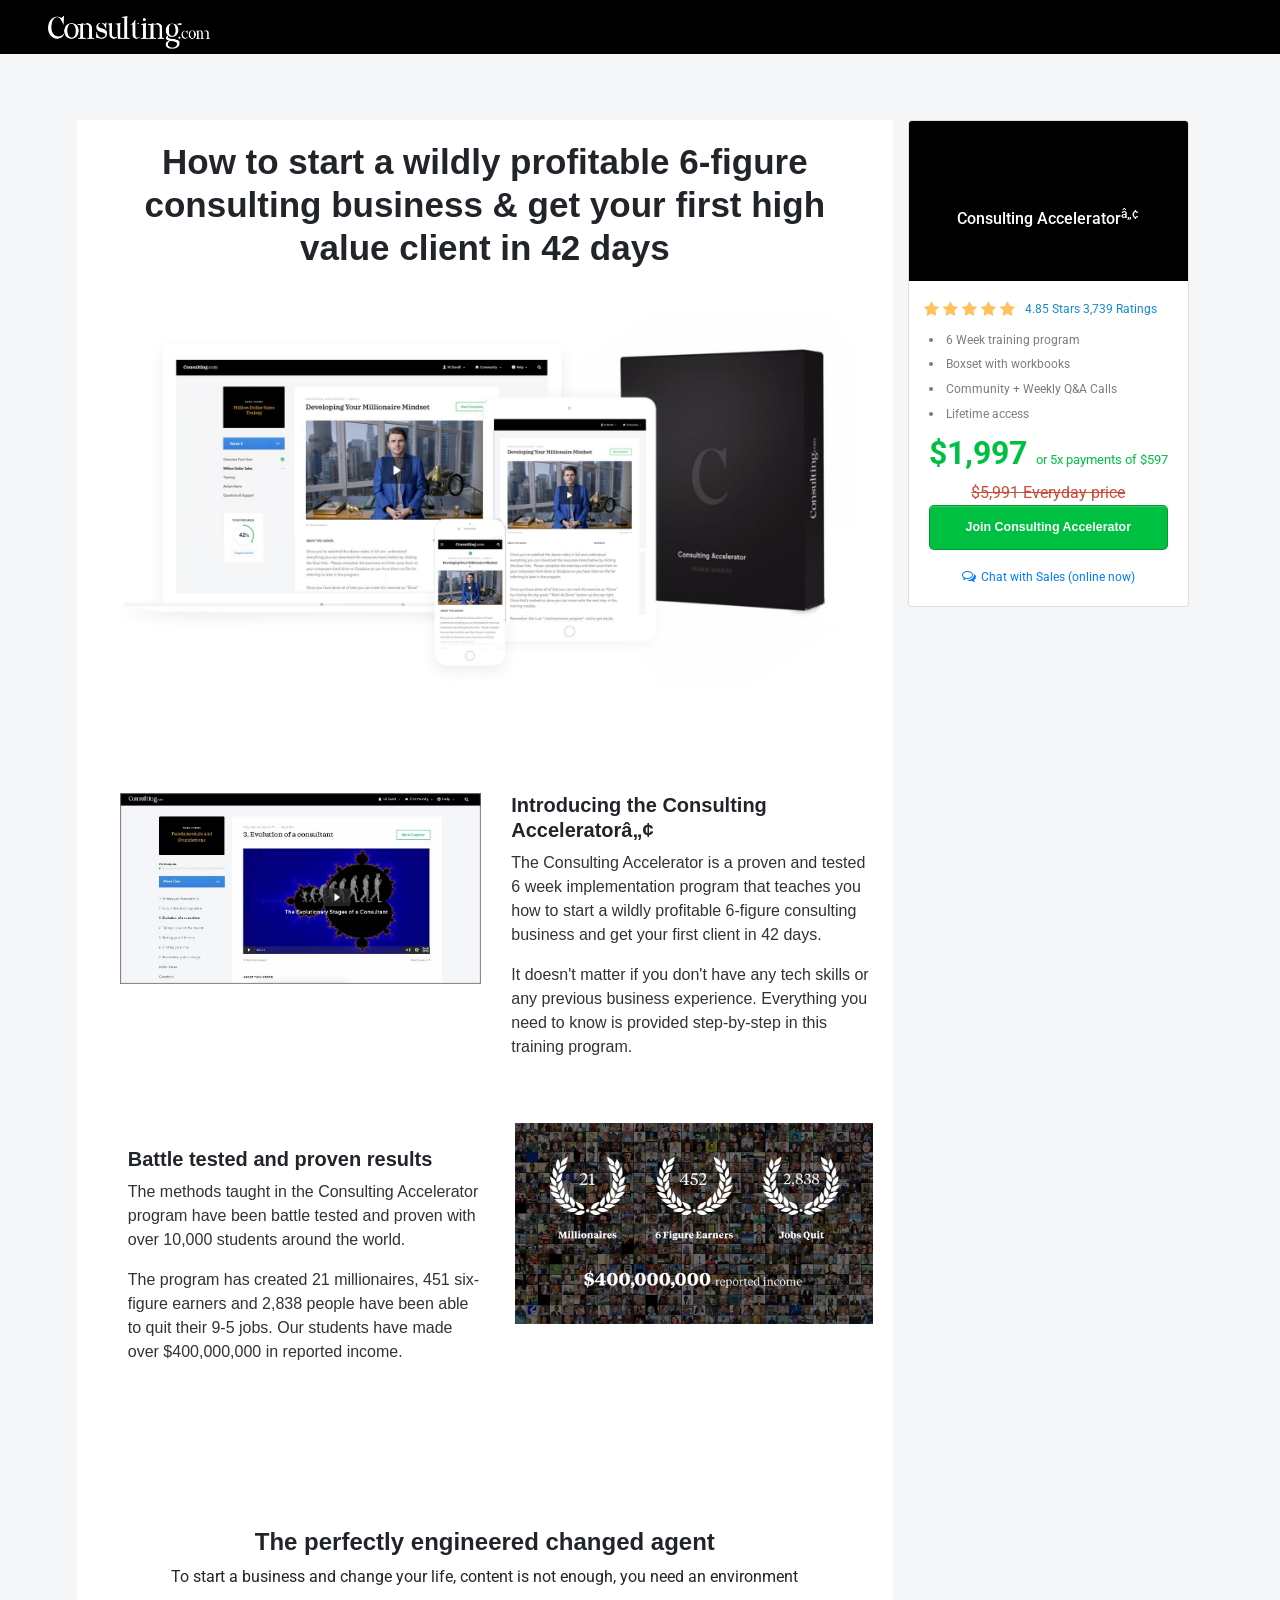
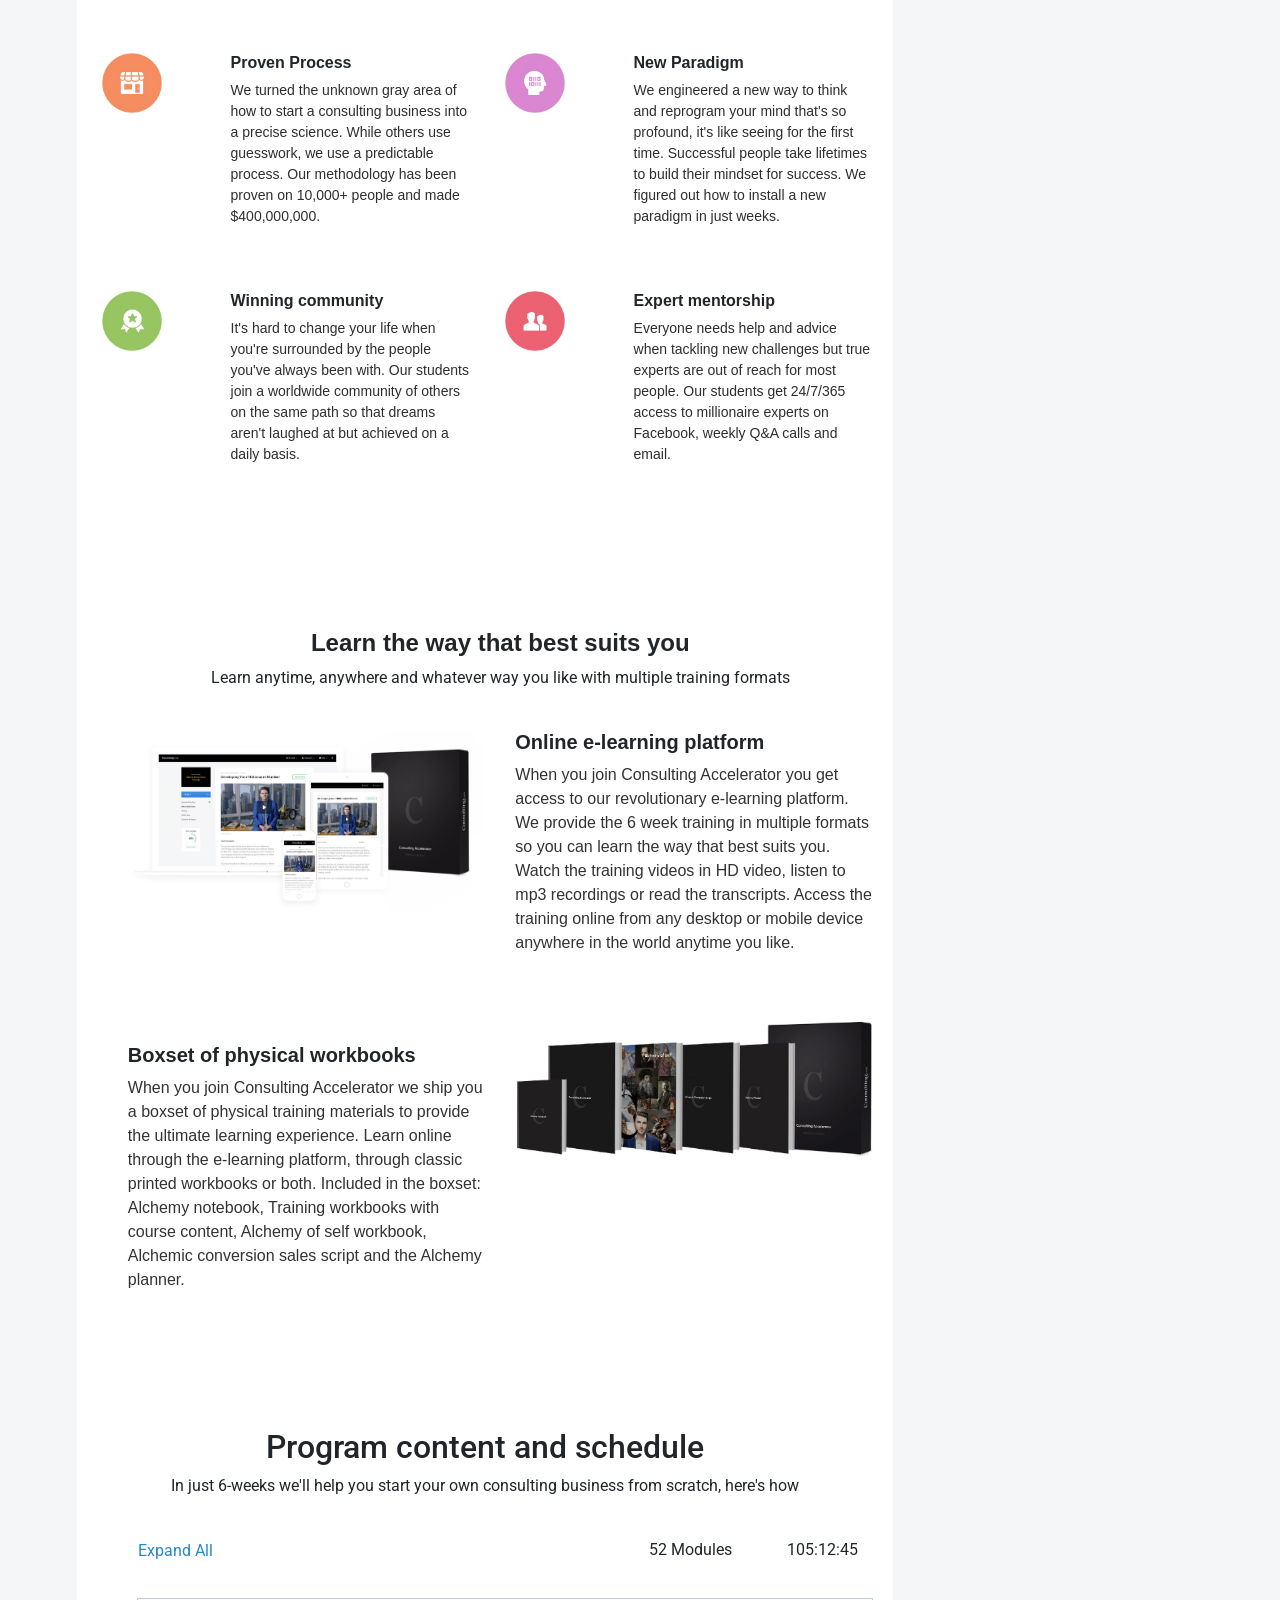
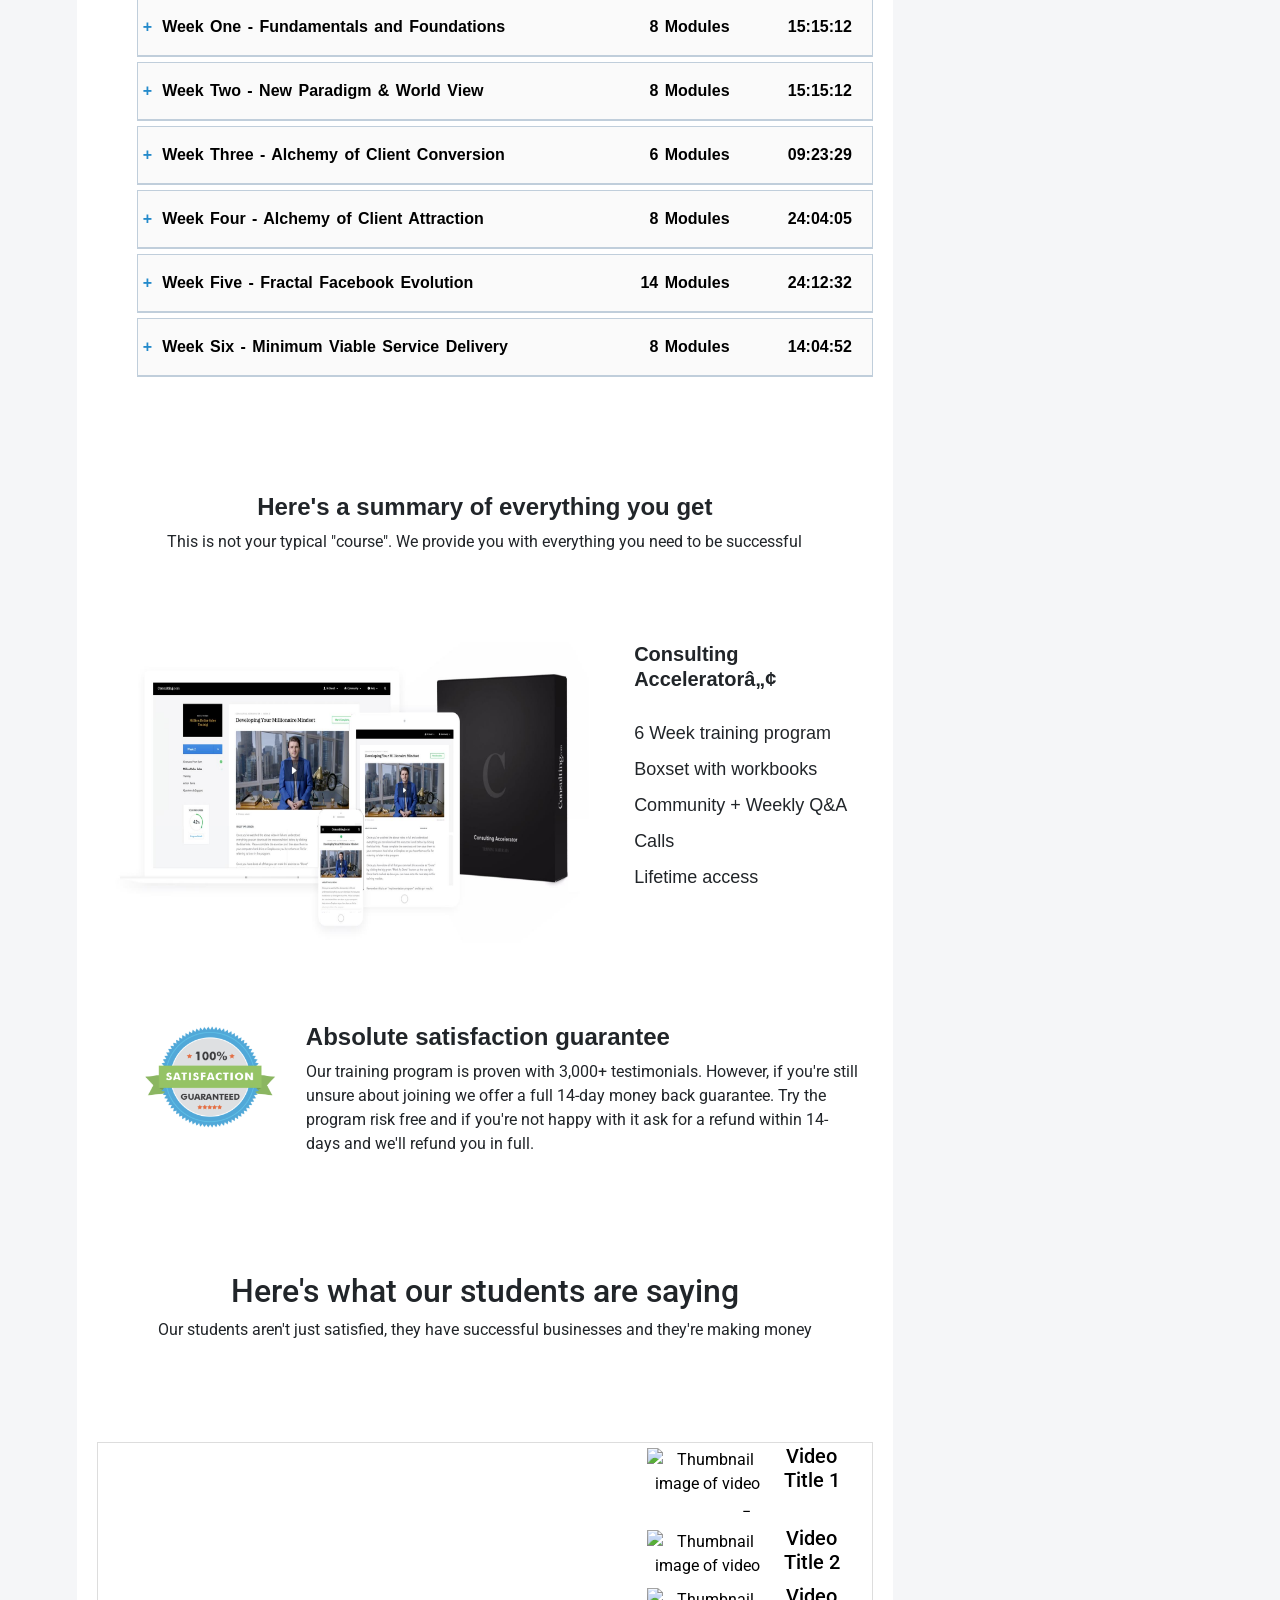
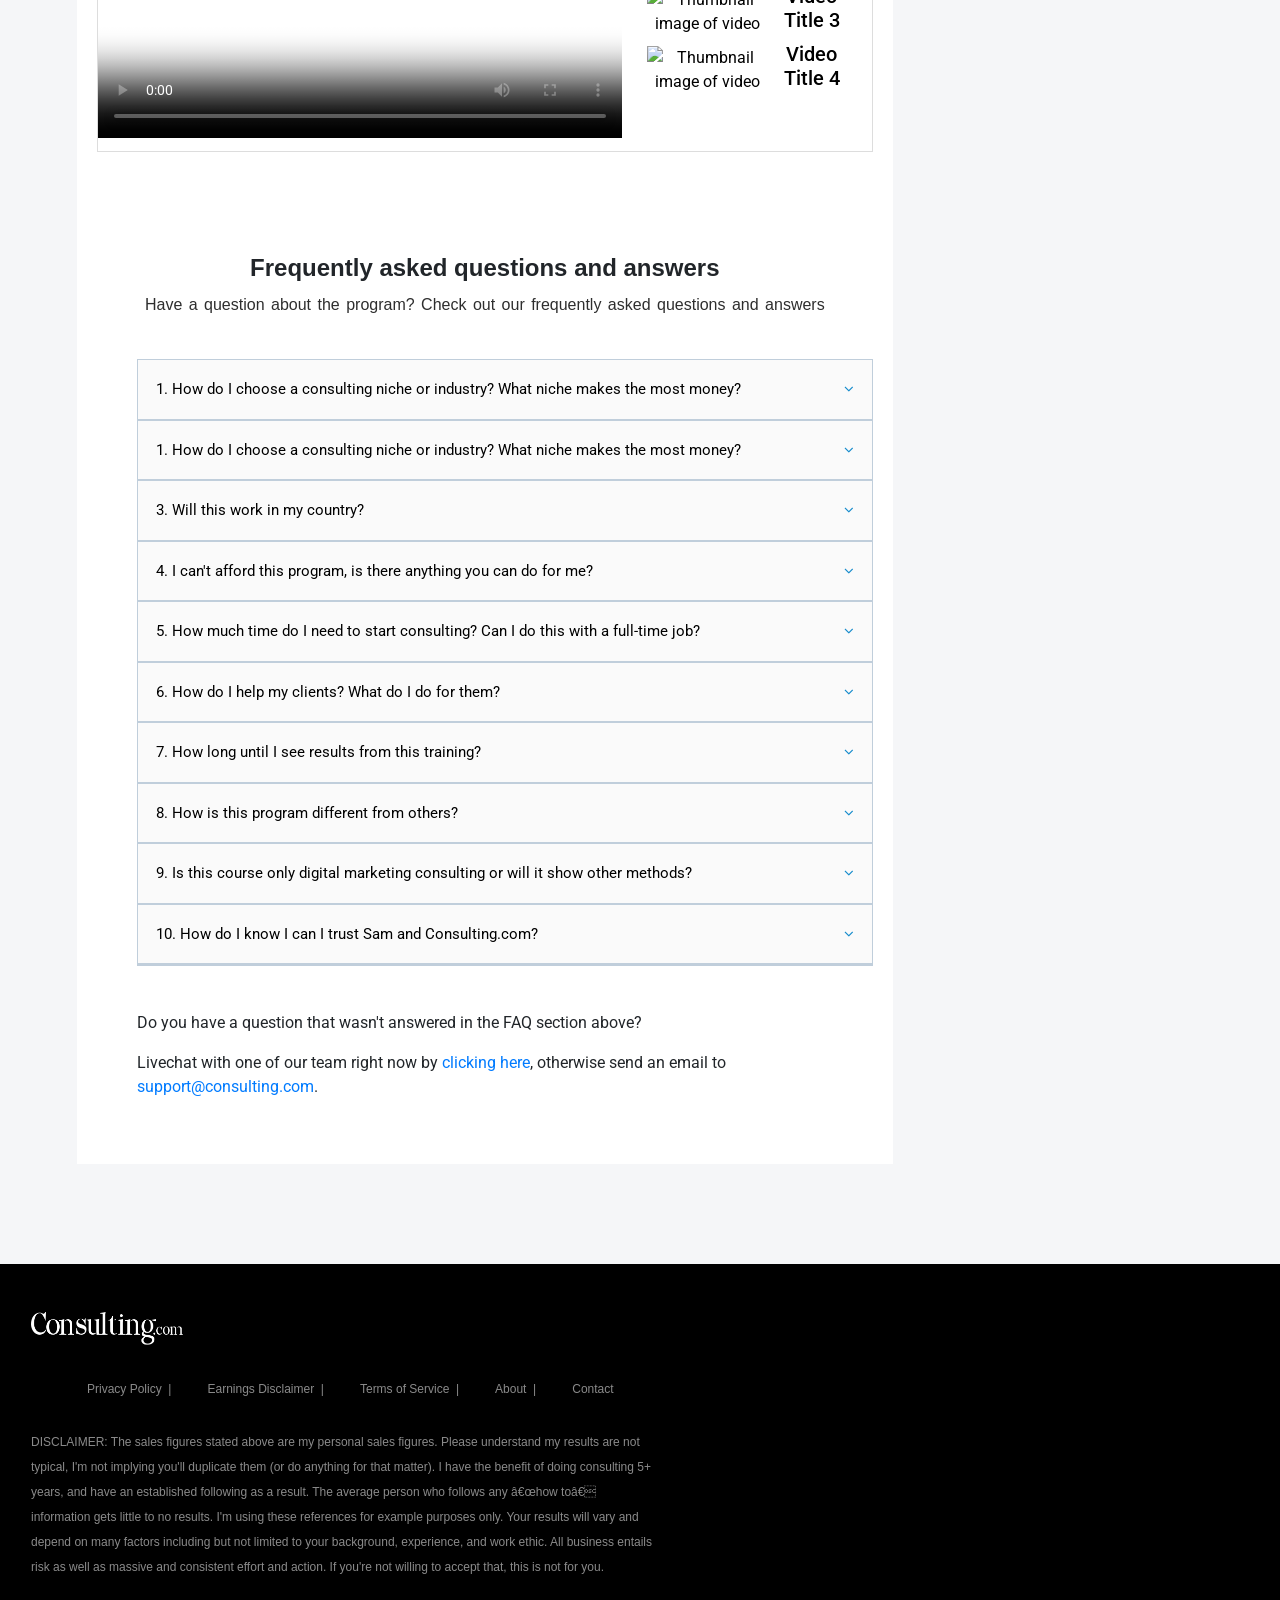
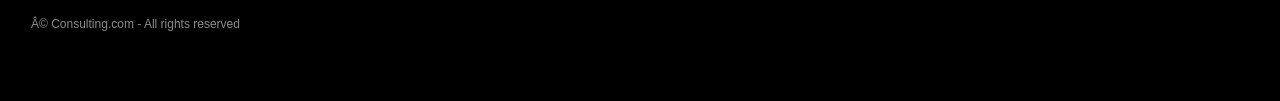
==== commit 19de3724: "Update index" ====
--- a/index.html
+++ b/index.html
@@ -13,6 +13,10 @@
 <script src="https://code.jquery.com/jquery-3.3.1.slim.min.js"></script>
 <script src="https://cdn.jsdelivr.net/npm/popper.js@1.16.0/dist/umd/popper.min.js"></script>
 <script src="https://stackpath.bootstrapcdn.com/bootstrap/4.5.0/js/bootstrap.min.js"></script>
+
+<link rel="stylesheet" href="test.css">
+
+<script src="test.js"></script>
 
 <script src="https://stackpath.bootstrapcdn.com/bootstrap/4.3.1/js/bootstrap.min.js"></script>
 <script src="https://code.jquery.com/jquery-3.3.1.slim.min.js"></script>
@@ -36,7 +40,7 @@
 <div class="">
 	<div class="row" id="maindiv" >
 		
-		<div class="col-md-9" >
+		<div class="col-md-9" style="padding: 0px;">
 			
 			<div class="posts" >
 				<div>
@@ -194,15 +198,110 @@
 					<h2>Program content and schedule</h2>
 					<p class="sub-head">In just 6-weeks we'll help you start your own consulting business from scratch, here's how</p>
 				  </div>
-				<div class="row" style="margin: 40px;">
-					<button onclick="expnadall(1)" id="expand">Expand All</button>
-					<button onclick="expnadall(2)" id="collaps" style="display: none;">Collapse All</button>
+				<div class="row" style="margin: 20px 0px;margin-left: 20px;">
+					<div class="col-md-7 btnsdiv">
+						<button onclick="expnadall(1)" id="expand">Expand All</button>
+						<button onclick="expnadall(2)" id="collaps" style="display: none;">Collapse All</button>
+					</div>
+					<div class="col-md-3" >
+						<p  class="moduledivs">52 Modules</p>
+					</div>
+					<div class="col-md-2 timediv">
+						<p style="float: right;">105:12:45</p>
+					</div>
+					
 				</div>
 				
 				<ul style="list-style: none;"> 
 					<li class="m5">
-						<button class="collapsible" style="border: 1px solid #c0cedb ;outline: none;">  Week One - Fundamentals and Foundations</button>
+						<button class="collapsible" style="border: 1px solid #c0cedb ;outline: none;">
+							<span style="margin-left: 5px;">Week One - Fundamentals and Foundations</span>
+							<span class="modulestyle" style="position: absolute;right: 20%;">8 Modules</span>
+							<span class="timeduration" style="float: right;">15:15:12</span>
+						</button>
 						<div class="content" >
+							<div class="listdivstyle">Overview<span style="float: right;margin-right: 16px;">00:06:06</span>
+								<button class="read-more" style="border: none;outline: none;background: #fff;" ></button>
+								<div class="innercontent" style="margin-top:25px ;">
+								<p class="contentsp">In week one we cover the fundamental laws of nature, business and consulting so that you understand the science behind everything. Once a clear understanding is established we get to work on the foundations of your consulting business. </p>									
+								<p class="contentsp">The foundations are things like: Picking your niche, crafting your offer, resonating your message and testing everything in the marketplace to get feedback and iterate/improve until offer-market fit is achieved. &nbsp;&nbsp;<br></p>
+								<br>	
+								</div>
+							</div>
+							<div class="listdivstyle">1. Setting your foundations<span style="float: right;margin-right: 16px;">02:31:01</span>
+								<button class="read-more" style="border: none;outline: none;background: #fff;" ></button>
+								<div class="innercontent" style="margin-top:25px ;">
+									<p class="contentsp"><font color="#636363">A full overview of the program and the core parts we focus on to get results. This video is extremely important to understand the road ahead.</font></p>								
+									<p class="contentsp"><font color="#636363">Here's what we cover:</font></p>
+									<ul class="contentsp"><li><font color="#636363">General housekeeping and how to get the most out of the program</font></li><li><font color="#636363">Important things to remember going into this training and the biggest period of change of your life</font></li><li><font color="#636363">Overview of what the program is all about and what we're going to cover</font></li><li><font color="#636363">Your "foundations" and why the success of your business structurally depends on them</font></li><li><font color="#636363">The only four things that matter when it comes to getting results</font></li><li><font color="#636363">The raw math of consulting and achieving your goals</font></li></ul>
+								</div>
+							</div>
+							<div class="listdivstyle">2. Natural law & the equation<span style="float: right;margin-right: 16px;">01:32:15</span>
+								<button class="read-more" style="border: none;outline: none;background: #fff;" ></button>
+								<div class="innercontent" style="margin-top:25px ;">
+									<p class="contentsp"><font color="#636363">This lesson is on natural law and the consulting equation. These two things are fundamentally important. Natural law is the law of nature, the law of how everything works. The consulting equation is the fundamental equation that consulting works on. If we boil consulting down to a simple equation, I'm going to show you what it looks like and how it works.</font></p>									
+									<p class="contentsp"><font color="#636363">Here's what we cover:</font></p>
+									<ul class="contentsp"><li><font color="#636363">What “Natural Law” is and why it is of extreme importance </font></li><li><font color="#636363">Cause &amp; Effect and the governing equation of fractal evolution/human life </font></li><li><font color="#636363">Why most people suffer as a victim to life due to fallibility from three key things </font></li><li><font color="#636363">The eighth wonder of the world you haven’t been using in your life/business </font></li><li><font color="#636363">The “Consulting Equation” and how you can use it to create value as a consultant</font></li></ul>
+								</div>
+							</div>
+							<div class="listdivstyle">3. The evolution of a consultant <span style="float: right;margin-right: 16px;">01:20:43</span>
+								<button class="read-more" style="border: none;outline: none;background: #fff;" ></button>
+								<div class="innercontent" style="margin-top:25px ;">
+									<p class="contentsp">In this video we're going to talk through the different stages of evolution that a consultant goes through. We're going to start off by talking about the definition of a consultant and what a consultant really is and then discuss how consultants actually add value to people in the marketplace and why people hire them so that you can understand the driving forces at play.</p>
+									<p class="contentsp">Here's what we cover:</p>
+									<ul class="contentsp"><li>The definition of a consultant</li><li>What makes the global economy tick and how value is created in this world</li><li>Why do people hire consultants? +</li><li>Why you can’t fight the market and why swimming with it will make you rich</li><li>The evolutionary stages of a consultant and the different business models used at each stage</li><li>The journey that lies ahead for you as a consultant and what to expect along the way</li></ul>
+								</div>
+							</div>
+							<div class="listdivstyle">4. Taking a view on the market <span style="float: right;margin-right: 16px;">01:10:08</span>
+								<button class="read-more" style="border: none;outline: none;background: #fff;" ></button>
+								<div class="innercontent" style="margin-top:25px ;">
+									<p class="contentsp">In this video we're going to talk through the different stages of evolution that a consultant goes through. We're going to start off by talking about the definition of a consultant and what a consultant really is and then discuss how consultants actually add value to people in the marketplace and why people hire them so that you can understand the driving forces at play.</p>
+									<p class="contentsp">Here's what we cover:</p>
+									<ul class="contentsp"><li>The definition of a consultant</li><li>What makes the global economy tick and how value is created in this world</li><li>Why do people hire consultants? +</li><li>Why you can’t fight the market and why swimming with it will make you rich</li><li>The evolutionary stages of a consultant and the different business models used at each stage</li><li>The journey that lies ahead for you as a consultant and what to expect along the way</li></ul>
+								</div>
+							</div>
+							<div class="listdivstyle">5. Picking your 2.0 niche <span style="float: right;margin-right: 16px;">01:49:39</span>
+								<button class="read-more" style="border: none;outline: none;background: #fff;" ></button>
+								<div class="innercontent" style="margin-top:25px ;">
+									<p class="contentsp">In this video we're going to talk through the different stages of evolution that a consultant goes through. We're going to start off by talking about the definition of a consultant and what a consultant really is and then discuss how consultants actually add value to people in the marketplace and why people hire them so that you can understand the driving forces at play.</p>
+									<p class="contentsp">Here's what we cover:</p>
+									<ul class="contentsp"><li>The definition of a consultant</li><li>What makes the global economy tick and how value is created in this world</li><li>Why do people hire consultants? +</li><li>Why you can’t fight the market and why swimming with it will make you rich</li><li>The evolutionary stages of a consultant and the different business models used at each stage</li><li>The journey that lies ahead for you as a consultant and what to expect along the way</li></ul>
+								</div>
+							</div>
+							<div class="listdivstyle">6. Crafting your mvo  <span style="float: right;margin-right: 16px;">01:34:07</span>
+								<button class="read-more" style="border: none;outline: none;background: #fff;" ></button>
+								<div class="innercontent" style="margin-top:25px ;">
+									<p class="contentsp">In this video we're going to talk through the different stages of evolution that a consultant goes through. We're going to start off by talking about the definition of a consultant and what a consultant really is and then discuss how consultants actually add value to people in the marketplace and why people hire them so that you can understand the driving forces at play.</p>
+									<p class="contentsp">Here's what we cover:</p>
+									<ul class="contentsp"><li>The definition of a consultant</li><li>What makes the global economy tick and how value is created in this world</li><li>Why do people hire consultants? +</li><li>Why you can’t fight the market and why swimming with it will make you rich</li><li>The evolutionary stages of a consultant and the different business models used at each stage</li><li>The journey that lies ahead for you as a consultant and what to expect along the way</li></ul>
+								</div>
+							</div>
+							<div class="listdivstyle">7. Resonating your message<span style="float: right;margin-right: 16px;">01:10:13</span>
+								<button class="read-more" style="border: none;outline: none;background: #fff;" ></button>
+								<div class="innercontent" style="margin-top:25px ;">
+									<p class="contentsp">In this video we're going to talk through the different stages of evolution that a consultant goes through. We're going to start off by talking about the definition of a consultant and what a consultant really is and then discuss how consultants actually add value to people in the marketplace and why people hire them so that you can understand the driving forces at play.</p>
+									<p class="contentsp">Here's what we cover:</p>
+									<ul class="contentsp"><li>The definition of a consultant</li><li>What makes the global economy tick and how value is created in this world</li><li>Why do people hire consultants? +</li><li>Why you can’t fight the market and why swimming with it will make you rich</li><li>The evolutionary stages of a consultant and the different business models used at each stage</li><li>The journey that lies ahead for you as a consultant and what to expect along the way</li></ul>
+								</div>
+							</div>
+							<div class="actiondivstyle">Action items<span style="float: right;margin-right: 16px;">10 items</span>
+							</div>
+							<div class="qdivstyle">Questions<span style="float: right;margin-right: 16px;">2 live Q&A Calls</span>
+							</div>
+						</div>
+					</li>
+					<li class="m5">
+						<button class="collapsible" style="border: 1px solid #c0cedb ;outline: none;">
+							<span style="margin-left: 5px;">Week Two - New Paradigm & World View</span>
+							<span class="modulestyle" style="position: absolute;right: 20%;">8 Modules</span>
+							<span class="timeduration" style="float: right;">15:15:12</span>
+							</button>
+						<div class="content">
 							<div class="listdivstyle">Overview
 								<button class="read-more" style="border: none;outline: none;background: #fff;" ></button>
 								<div class="innercontent" style="margin-top:25px ;">
@@ -210,12 +309,17 @@
 									Lorem ipsum dolor sit amet, consectetur adipisicing elit, sed do eiusmod tempor incididunt ut labore et dolore magna aliqua. Lorem ipsum dolor sit amet, consectetur adipisicing elit, sed do eiusmod tempor incididunt ut labore et dolore magna aliqua. Lorem ipsum dolor sit amet, consectetur adipisicing elit, sed do eiusmod tempor incididunt ut labore et dolore magna aliqua. </p>
 									<br>
 									<br>
-								</div>
+                </div>
+                
 							</div>
 						</div>
 					</li>
 					<li class="m5">
-						<button class="collapsible" style="border: 1px solid #c0cedb ;outline: none;">  Week Two - New Paradigm & World View</button>
+						<button class="collapsible" style="border: 1px solid #c0cedb ;outline: none;">
+							<span style="margin-left: 5px;">Week Three - Alchemy of Client Conversion</span>
+							<span class="modulestyle" style="position: absolute;right: 20%;">6 Modules</span>
+							<span class="timeduration" style="float: right;">09:23:29</span>
+							</button>
 						<div class="content">
 							<div class="listdivstyle">Overview
 								<button class="read-more" style="border: none;outline: none;background: #fff;" ></button>
@@ -224,13 +328,16 @@
 									Lorem ipsum dolor sit amet, consectetur adipisicing elit, sed do eiusmod tempor incididunt ut labore et dolore magna aliqua. Lorem ipsum dolor sit amet, consectetur adipisicing elit, sed do eiusmod tempor incididunt ut labore et dolore magna aliqua. Lorem ipsum dolor sit amet, consectetur adipisicing elit, sed do eiusmod tempor incididunt ut labore et dolore magna aliqua. </p>
 									<br>
 									<br>
-                </div>
-                
+								</div>
 							</div>
 						</div>
 					</li>
 					<li class="m5">
-						<button class="collapsible" style="border: 1px solid #c0cedb ;outline: none;">Week Three - Alchemy of Client Conversion</button>
+						<button class="collapsible" style="border: 1px solid #c0cedb ;outline: none;">
+							<span style="margin-left: 5px;">Week Four - Alchemy of Client Attraction</span>
+							<span class="modulestyle" style="position: absolute;right: 20%;">8 Modules</span>
+							<span class="timeduration" style="float: right;">24:04:05</span>
+							</button>
 						<div class="content">
 							<div class="listdivstyle">Overview
 								<button class="read-more" style="border: none;outline: none;background: #fff;" ></button>
@@ -244,11 +351,15 @@
 						</div>
 					</li>
 					<li class="m5">
-						<button class="collapsible" style="border: 1px solid #c0cedb ;outline: none;">Week Four - Alchemy of Client Attraction</button>
+						<button class="collapsible" style="border: 1px solid #c0cedb ;outline: none;">
+							<span style="margin-left: 5px;">Week Five - Fractal Facebook Evolution</span>
+							<span class="modulestyle" style="position: absolute;right: 20%;">14 Modules</span>
+							<span class="timeduration" style="float: right;">24:12:32</span>
+							</button>
 						<div class="content">
 							<div class="listdivstyle">Overview
 								<button class="read-more" style="border: none;outline: none;background: #fff;" ></button>
-								<div class="innercontent" style="margin-top:25px ;">
+								<div class="innercontent" style="margin-top:25px ;border: 1px solid gray;">
 								<p style="margin-bottom: 10px;">Lorem ipsum dolor sit amet, consectetur adipisicing elit, sed do eiusmod tempor incididunt ut labore et dolore magna aliqua. Ut enim ad minim veniam, quis nostrud exercitation ullamco laboris nisi ut aliquip ex ea commodo consequat.
 									Lorem ipsum dolor sit amet, consectetur adipisicing elit, sed do eiusmod tempor incididunt ut labore et dolore magna aliqua. Lorem ipsum dolor sit amet, consectetur adipisicing elit, sed do eiusmod tempor incididunt ut labore et dolore magna aliqua. Lorem ipsum dolor sit amet, consectetur adipisicing elit, sed do eiusmod tempor incididunt ut labore et dolore magna aliqua. </p>
 									<br>
@@ -258,25 +369,15 @@
 						</div>
 					</li>
 					<li class="m5">
-						<button class="collapsible" style="border: 1px solid #c0cedb ;outline: none;">Week Five - Fractal Facebook Evolution</button>
+						<button class="collapsible" style="border: 1px solid #c0cedb ;outline: none;"> 
+							<span style="margin-left: 5px;">Week Six - Minimum Viable Service Delivery</span>
+							<span class="modulestyle" style="position: absolute;right: 20%;">8 Modules</span>
+							<span class="timeduration" style="float: right;">14:04:52</span>
+							</button>
 						<div class="content">
 							<div class="listdivstyle">Overview
 								<button class="read-more" style="border: none;outline: none;background: #fff;" ></button>
-								<div class="innercontent" style="margin-top:25px ;">
-								<p style="margin-bottom: 10px;">Lorem ipsum dolor sit amet, consectetur adipisicing elit, sed do eiusmod tempor incididunt ut labore et dolore magna aliqua. Ut enim ad minim veniam, quis nostrud exercitation ullamco laboris nisi ut aliquip ex ea commodo consequat.
-									Lorem ipsum dolor sit amet, consectetur adipisicing elit, sed do eiusmod tempor incididunt ut labore et dolore magna aliqua. Lorem ipsum dolor sit amet, consectetur adipisicing elit, sed do eiusmod tempor incididunt ut labore et dolore magna aliqua. Lorem ipsum dolor sit amet, consectetur adipisicing elit, sed do eiusmod tempor incididunt ut labore et dolore magna aliqua. </p>
-									<br>
-									<br>
-								</div>
-							</div>
-						</div>
-					</li>
-					<li class="m5">
-						<button class="collapsible" style="border: 1px solid #c0cedb ;outline: none;"> Week Six - Minimum Viable Service Delivery</button>
-						<div class="content">
-							<div class="listdivstyle">Overview
-								<button class="read-more" style="border: none;outline: none;background: #fff;" ></button>
-								<div class="innercontent" style="margin-top:25px ;">
+								<div class="innercontent" style="margin-top:25px ;border: 1px solid gray;">
 								<p style="margin-bottom: 10px;">Lorem ipsum dolor sit amet, consectetur adipisicing elit, sed do eiusmod tempor incididunt ut labore et dolore magna aliqua. Ut enim ad minim veniam, quis nostrud exercitation ullamco laboris nisi ut aliquip ex ea commodo consequat.
 									Lorem ipsum dolor sit amet, consectetur adipisicing elit, sed do eiusmod tempor incididunt ut labore et dolore magna aliqua. Lorem ipsum dolor sit amet, consectetur adipisicing elit, sed do eiusmod tempor incididunt ut labore et dolore magna aliqua. Lorem ipsum dolor sit amet, consectetur adipisicing elit, sed do eiusmod tempor incididunt ut labore et dolore magna aliqua. </p>
 									<br>
@@ -332,10 +433,77 @@
 					<h2>Here's what our students are saying</h2>
 					<p>Our students aren't just satisfied, they have successful businesses and they're making money</p>
 				  </div>
-				<div class="embed-responsive embed-responsive-16by9">
+				<!-- <div class="embed-responsive embed-responsive-16by9">
 					<iframe class="embed-responsive-item" src="https://www.youtube.com/embed/v64KOxKVLVg" allowfullscreen></iframe>
-				</div>
-
+				</div> -->
+				<!-- video html -->
+				<div class="wrapper activity media activity-wrapper video" data-show-transcript-at-start="false"
+				>
+					<div class="video-and-transcript-wrapper videodiv">
+						<div class="video-wrapper">
+							<div align="center" class="embed-responsive embed-responsive-16by9">
+								<video class="embed-responsive-item" controls="controls" controlslist="nodownload" data-autoplay-on-select="true" poster="https://s3-us-west-2.amazonaws.com/s.cdpn.io/9487/sample-video-poster-01.jpg" crossorigin="anonymous" data-showing-captions="false">
+									<source src="" type="video/mp4">
+								</video>
+							</div>
+						</div>
+					</div>
+				<br>
+				<br>
+					<ul class="media-library hide-on-load videolist" style="list-style: none;padding: 0px;">
+						<li class="media-library-item col-sm-3">
+							<button class="media-library-item-btn videobutton" id="btn1" data-video-src="https://player.vimeo.com/external/215175080.hd.mp4?s=5b17787857fd95646e67ad0f666ea69388cb703c&amp;profile_id=119" data-poster-src="https://s3-us-west-2.amazonaws.com/s.cdpn.io/9487/sample-video-poster-01.jpg"
+								data-captions-src="https://s3-us-west-2.amazonaws.com/s.cdpn.io/9487/sample-captions-01.vtt" data-transcript-src="https://s3-us-west-2.amazonaws.com/s.cdpn.io/9487/sample-chapters-01.vtt" >
+								<img alt="Thumbnail image of video"  src="https://s3-us-west-2.amazonaws.com/s.cdpn.io/9487/sample-video-thumbnail-01.jpg" class="videothumnail">
+								<h5 class="media-library-item-title">Video Title 1</h5>
+							</button>
+						</li>
+						<li class="media-library-item col-sm-3">
+							<button class="media-library-item-btn videobutton" id="btn2" data-video-src="https://player.vimeo.com/external/207590826.hd.mp4?s=6a918d074abf8f3add7858018855524d384f6934&amp;profile_id=119" data-poster-src="https://s3-us-west-2.amazonaws.com/s.cdpn.io/9487/sample-video-poster-02.jpg"
+								data-captions-src="https://s3-us-west-2.amazonaws.com/s.cdpn.io/9487/sample-captions-02.vtt" data-transcript-src="https://s3-us-west-2.amazonaws.com/s.cdpn.io/9487/sample-chapters-02.vtt" >
+								<img alt="Thumbnail image of video"  src="https://s3-us-west-2.amazonaws.com/s.cdpn.io/9487/sample-video-thumbnail-02.jpg" class="videothumnail">
+								<h5 class="media-library-item-title">Video Title 2</h5>
+							</button>
+						</li>
+						<li class="media-library-item col-sm-3">
+							<button class="media-library-item-btn videobutton" id="btn3" data-video-src="https://player.vimeo.com/external/207590786.hd.mp4?s=bcd80c5d2f6bf1bbad3b1a670ef93861e72f9683&amp;profile_id=119" data-poster-src="https://s3-us-west-2.amazonaws.com/s.cdpn.io/9487/sample-video-poster-03.jpg"
+								data-captions-src="https://s3-us-west-2.amazonaws.com/s.cdpn.io/9487/sample-captions-03.vtt" data-transcript-src="" >
+								<img alt="Thumbnail image of video" src="https://s3-us-west-2.amazonaws.com/s.cdpn.io/9487/sample-video-thumbnail-03.jpg" class="videothumnail">
+								<h5 class="media-library-item-title">Video Title 3</h5>
+							</button>
+						</li>
+						<li class="media-library-item col-sm-3">
+							<button class="media-library-item-btn videobutton" id="btn4" data-video-src="https://player.vimeo.com/external/207590615.hd.mp4?s=c4bce1872859889c86b688c26c60ed2b5734de28&amp;profile_id=119" data-poster-src="https://s3-us-west-2.amazonaws.com/s.cdpn.io/9487/sample-video-poster-04.jpg"
+								data-captions-src="https://s3-us-west-2.amazonaws.com/s.cdpn.io/9487/sample-captions-04.vtt" data-transcript-src="https://s3-us-west-2.amazonaws.com/s.cdpn.io/9487/sample-transcript-04.txt" >
+								<img alt="Thumbnail image of video" src="https://s3-us-west-2.amazonaws.com/s.cdpn.io/9487/sample-video-thumbnail-04.jpg" class="videothumnail">
+								<h5 class="media-library-item-title">Video Title 4</h5>
+							</button>
+						</li>
+					</ul>
+
+				</div>
+
+				<div class="videolistmobile" >
+					<ul class="mobilelistvideo">
+						<li>
+							<img alt="Thumbnail image of video" id="img1" src="https://s3-us-west-2.amazonaws.com/s.cdpn.io/9487/sample-video-thumbnail-01.jpg" class="videothumnail">
+
+						</li>
+						<li>
+							<img alt="Thumbnail image of video" id="img2" src="https://s3-us-west-2.amazonaws.com/s.cdpn.io/9487/sample-video-thumbnail-02.jpg" class="videothumnail">
+
+						</li>
+						<li>
+							<img alt="Thumbnail image of video" id="img3" src="https://s3-us-west-2.amazonaws.com/s.cdpn.io/9487/sample-video-thumbnail-03.jpg" class="videothumnail">
+
+						</li>
+						<li>
+							<img alt="Thumbnail image of video" id="img4" src="https://s3-us-west-2.amazonaws.com/s.cdpn.io/9487/sample-video-thumbnail-04.jpg" class="videothumnail">
+
+						</li>
+					</ul>
+				</div>
+				<!-- video html -->
 				<br>
 				<br>
 				<br>
@@ -433,7 +601,7 @@
           </li>		
           <li >
 						<button class="collapsible2" style="border: 1px solid #c0cedb ;outline: none;">10. How do I know I can I trust Sam and Consulting.com?</button>
-						<div class="content2">
+						<div class="content2" style="border: 1px solid #c0cedb !important;">
 							<div style="padding-top:20px" >
 								<p class="agentp">There's no “magic niche”, you need to go through this process yourself and we teach you exactly how to do this in detail in the program.  It's the first week of the training for a reason, you don't pick your niche and then join the program.  You join the program to pick your niche.  If we expected you to pick it before joining it wouldn't be a module in the training program.  Don't worry about picking your niche, join and then we figure that out together.  We have a full process for this. </p>
 								<p class="agentp">We have students from thousands of different niches and industries.  From accounting to Amazon selling to porn addiction to horse dentistry, we have people in everything you can think of.  This program is designed as a framework that's applicable to any industry/niche so whatever niche you're in, the program will work for you.</p>
@@ -453,7 +621,7 @@
 			</div>
 	</div>
 		<div class="col-md-3">
-			<div class="sidebar" style="position: fixed;">
+			<div class="sidebar" id="mycarddiv" style="position: fixed;">
 				<!-- <img src="img/aa.PNG" class="img-fluid" style="width: 100%"> -->
 				<br>
 				<div class="card" id="divcard" style="position: absolute;top: 0px;">
@@ -501,6 +669,32 @@
 			</div>
 		</div>
 </div>
+
+<div class="sticky-is-at-bottom">
+        
+	<div class="program-pricing-container">
+	  <div class="program-pricing-bottom">
+		<span class="current-price" style="font-size: 20px;">$1,997</span>
+		<small>or 5x payments of <span>$597</span></small>
+	  </div>
+	  <div class="everyday-price" style="margin-bottom: 30px;"><span>$5,991</span> Everyday price</div>
+	</div>
+
+	<div class="call-to-action">
+	  <a href="https://app.consulting.com/signup-accelerator" class="button success expanded join-program" style="box-shadow: inset 0 1px 0 rgba(255,255,255,.2);
+	  border: 1px solid rgba(0,0,0,.2);
+	  background: #17aa1c;
+	  font-family: Droid Sans;
+	  font-weight: 700;
+	  letter-spacing: auto;
+	  text-align: center;
+	  font-weight: 700;
+	  font-size: 20px;">Join Consulting Accelerator</a>
+	</div>
+
+
+  </div>
+
 <div class="container-fluid" id="footer" style="width:100%">
 	<div class="row ml-3">
 		<div class="col-md-6 ">
@@ -550,7 +744,7 @@
 		if (content.style.maxHeight){
 		  content.style.maxHeight = null;
 		} else {
-		  content.style.maxHeight = content.scrollHeight + "px";
+		  content.style.maxHeight = 20*content.scrollHeight + "px";
 		} 
 	  });
 	}
@@ -596,7 +790,7 @@
 
 	var coll = document.getElementsByClassName("read-more");
 	var i;
-	
+	console.log(coll);
 	for (i = 0; i < coll.length; i++) {
 	  coll[i].addEventListener("click", function() {
 		this.classList.toggle("is-active");
@@ -607,7 +801,21 @@
 		  content.style.maxHeight = content.scrollHeight + "px";
 		} 
 	  });
-	}		
+	}
+	
+
+	$( "#img1" ).click(function() {
+		$( "#btn1" ).click();
+	});
+	$( "#img2" ).click(function() {
+		$( "#btn2" ).click();
+	});
+	$( "#img3" ).click(function() {
+		$( "#btn3" ).click();
+	});
+	$( "#img4" ).click(function() {
+		$( "#btn4" ).click();
+	});
 </script>
 
 
--- a/main.css
+++ b/main.css
@@ -140,18 +140,18 @@
     background-color: #fafafa;
     color: black;
     cursor: pointer;
-    padding: 18px;
+    padding: 20px;
     width: 100%;
     border: none;
     text-align: left;
     outline: none;
     word-spacing: 2px;
-    
     font-family:"Droid Sans", "Helvetica Neue", Helvetica, Roboto, Arial, sans-serif;
     font-size: 16px;
     font-weight: 700;
     line-height: 16px;
-
+    max-height: 63px;
+    padding-left: 5px;
   }
   
   .active, .collapsible:hover {
@@ -172,7 +172,7 @@
   }
   
   .content {
-    padding: 0 18px;
+    padding: 0px;
     max-height: 0;
     overflow: hidden;
     transition: max-height 0.2s ease-out;
@@ -184,6 +184,7 @@
   .innercontent{
     padding: 0 18px;
     max-height: 0;
+    overflow: hidden;
     transition: max-height 0.2s ease-out;
     background-color: #fff;
   }
@@ -197,6 +198,38 @@
 
 .m5{
     margin-bottom: 5px;
+}
+
+.listdivstyle{
+  border-bottom: 1px solid #c0cedb;
+  padding: 10px;
+  padding-bottom: 0px;
+}
+
+.actiondivstyle{
+ 
+  border-bottom: 1px solid #c0cedb;
+  padding: 10px;
+}
+
+.qdivstyle{
+  
+  border-bottom: 1px solid #c0cedb;
+  padding: 10px;
+}
+
+.actiondivstyle::before{
+  content: '\f046';
+  font-family: FontAwesome;
+  margin-right: 10px;
+  color: #c0cedb;
+}
+
+.qdivstyle::before{
+  content: '\f29c';
+  font-family: FontAwesome;
+  margin-right: 10px;
+  color: #c0cedb;
 }
 
 .listdivstyle::before{
@@ -328,7 +361,11 @@
   color: #00c042;
   margin-bottom: 4px;
 }
-
+.program-pricing-bottom {
+  color: #00c042;
+  margin-bottom: 4px;
+  text-align: center;
+}
 .current-price {
     display: inline;
 }
@@ -438,9 +475,363 @@
   margin-bottom: 45px;
 }
 #maindiv{
-  width:98%;margin-left: 2%;margin-bottom: 100px;
-}
-@media screen and (max-width: 39.9375em){
+  width:75%;margin-left: 12%;margin-bottom: 100px;
+}
+
+.videobutton{
+  width:300px;
+}
+
+.videothumnail{
+  width:200px;float:left;
+  padding: .25rem;
+}
+
+.videodiv{
+  width: 650px;position: sticky;top: 0px;
+}
+.wrapper.activity.media.activity-wrapper{
+  background: #fff;
+  height: 360px;
+}
+@media screen and (max-width:1750px){
+  #maindiv{
+    width:80%;margin-left: 10%;margin-bottom: 100px;
+  }
+
+  .wrapper.activity.media.activity-wrapper{
+    background: #fff;
+    height: 355px;
+  }
+}
+@media screen and (max-width:1650px){
+  #maindiv{
+    width:80%;margin-left: 10%;margin-bottom: 100px;
+  }
+
+  .wrapper.activity.media.activity-wrapper{
+    background: #fff;
+    height: 340px;
+  }
+}
+
+@media screen and (max-width:1606px){
+  #maindiv{
+    width:80%;margin-left: 10%;margin-bottom: 100px;
+  }
+
+  .wrapper.activity.media.activity-wrapper{
+    background: #fff;
+    height: 320px;
+  }
+  .videodiv{
+    width: 750px;position: sticky;top: 0px;
+  }
+}
+
+@media screen and (max-width:1506px){
+  #maindiv{
+    width:95%;margin-left: 3%;margin-bottom: 100px;
+  }
+
+  .wrapper.activity.media.activity-wrapper{
+    background: #fff;
+    height: 320px;
+  }
+  .videodiv{
+    width: 850px;position: sticky;top: 0px;
+  }
+
+  .videobutton{
+    width:250px;
+  }
+  
+  .videothumnail{
+    width:160px;float:left;
+    padding: .25rem;
+  }
+}
+@media screen and (max-width:1456px){
+.wrapper.activity.media.activity-wrapper{
+  background: #fff;
+  height: 310px;
+}
+.videodiv{
+  width: 850px;position: sticky;top: 0px;
+}
+
+.videobutton{
+  width:240px;
+}
+
+.videothumnail{
+  width:150px;float:left;
+  padding: .25rem;
+}
+}
+@media screen and (max-width:1406px){
+  #maindiv{
+    width:80%;margin-left: 8%;margin-bottom: 100px;
+  }
+  .wrapper.activity.media.activity-wrapper{
+    background: #fff;
+    height: 300px;
+  }
+  .videodiv{
+    width: 950px;position: sticky;top: 0px;
+  }
+  
+  .videobutton{
+    width:230px;
+  }
+  
+  .videothumnail{
+    width:140px;float:left;
+    padding: .25rem;
+  }
+}
+@media screen and (max-width:1356px){
+  .wrapper.activity.media.activity-wrapper{
+    background: #fff;
+    height: 280px;
+  }
+  .videodiv{
+    width: 1050px;position: sticky;top: 0px;
+  }
+  
+  .videobutton{
+    width:220px;
+  }
+  
+  .videothumnail{
+    width:130px;float:left;
+    padding: .25rem;
+  }
+}
+@media screen and (max-width:1306px){
+  #maindiv{
+    width:85%;margin-left: 6%;margin-bottom: 100px;
+  }
+  .wrapper.activity.media.activity-wrapper{
+    background: #fff;
+    height: 310px;
+  }
+  .videodiv{
+    width: 950px;position: sticky;top: 0px;
+  }
+  
+  .videobutton{
+    width:220px;
+  }
+  
+  .videothumnail{
+    width:130px;float:left;
+    padding: .25rem;
+  }
+}
+@media screen and (max-width:1256px){
+  .wrapper.activity.media.activity-wrapper{
+    background: #fff;
+    height: 290px;
+  }
+  .videodiv{
+    width: 950px;position: sticky;top: 0px;
+  }
+  
+  .videobutton{
+    width:200px;
+  }
+  
+  .videothumnail{
+    width:120px;float:left;
+    padding: .25rem;
+  }
+}
+@media screen and (max-width:1206px){
+  #maindiv{
+    width:85%;margin-left: 5%;margin-bottom: 100px;
+  }
+  .wrapper.activity.media.activity-wrapper{
+    background: #fff;
+    height: 280px;
+  }
+  .videodiv{
+    width: 950px;position: sticky;top: 0px;
+  }
+  
+  .videobutton{
+    width:190px;
+  }
+  
+  .videothumnail{
+    width:110px;float:left;
+    padding: .25rem;
+  }
+}
+@media screen and (max-width:1156px){
+  #maindiv{
+    width: 90%;margin-left: 4%;margin-bottom: 100px;
+  }
+  .wrapper.activity.media.activity-wrapper{
+    background: #fff;
+    height: 280px;
+  }
+  .videodiv{
+    width: 950px;position: sticky;top: 0px;
+  }
+  
+  .videobutton{
+    width:180px;
+  }
+  
+  .videothumnail{
+    width:110px;float:left;
+    padding: .25rem;
+  }
+}
+@media screen and (max-width:1106px){
+  #maindiv{
+    width: 90%;margin-left: 4%;margin-bottom: 100px;
+  }
+  .wrapper.activity.media.activity-wrapper{
+    background: #fff;
+    height: 270px;
+  }
+  .videodiv{
+    width: 950px;position: sticky;top: 0px;
+  }
+  
+  .videobutton{
+    width:175px;
+  }
+  
+  .videothumnail{
+    width:105px;float:left;
+    padding: .25rem;
+  }
+}
+@media screen and (max-width:1056px){
+  .wrapper.activity.media.activity-wrapper{
+    background: #fff;
+    height: 260px;
+  }
+  .videodiv{
+    width: 950px;position: sticky;top: 0px;
+  }
+  
+  .videobutton{
+    width:165px;
+  }
+  
+  .videothumnail{
+    width:100px;float:left;
+    padding: .25rem;
+  }
+}
+@media screen and (max-width:1006px){
+  #maindiv{
+    width:90%;margin-left: 3%;margin-bottom: 100px;
+  }
+  .wrapper.activity.media.activity-wrapper{
+    background: #fff;
+    height: 255px;
+  }
+  .videodiv{
+    width: 950px;position: sticky;top: 0px;
+  }
+  
+  .videobutton{
+    width:170px;
+  }
+  
+  .videothumnail{
+    width:100px;float:left;
+    padding: .25rem;
+  }
+}
+@media screen and (max-width:956px){
+  #maindiv{
+    width:95%;margin-left: 2%;margin-bottom: 100px;
+  }
+  .wrapper.activity.media.activity-wrapper{
+    background: #fff;
+    height: 250px;
+  }
+  .videodiv{
+    width: 1050px;position: sticky;top: 0px;
+  }
+  
+  .videobutton{
+    width:160px;
+  }
+  
+  .videothumnail{
+    width:90px;float:left;
+    padding: .25rem;
+  }
+}
+@media screen and (max-width:906px){
+  #maindiv{
+    width:95%;margin-left: 2%;margin-bottom: 100px;
+  }
+  .wrapper.activity.media.activity-wrapper{
+    background: #fff;
+    height: 240px;
+  }
+  .videodiv{
+    width: 1050px;position: sticky;top: 0px;
+  }
+  
+  .videobutton{
+    width:155px;
+  }
+  
+  .videothumnail{
+    width:85px;float:left;
+    padding: .25rem;
+  }
+}
+@media screen and (max-width:856px){
+  .wrapper.activity.media.activity-wrapper{
+    background: #fff;
+    height: 210px;
+  }
+  .videodiv{
+    width: 1150px;position: sticky;top: 0px;
+  }
+  
+  .videobutton{
+    width:150px;
+  }
+  
+  .videothumnail{
+    width:80px;float:left;
+    padding: .25rem;
+  }
+}
+@media screen and (max-width:806px){
+  #maindiv{
+    width:100%;margin-left: 0px;margin-bottom: 100px;
+  }
+  .wrapper.activity.media.activity-wrapper{
+    background: #fff;
+    height: 200px;
+  }
+  .videodiv{
+    width: 1250px;position: sticky;top: 0px;
+  }
+  
+  .videobutton{
+    width:140px;
+  }
+  
+  .videothumnail{
+    width:75px;float:left;
+    padding: .25rem;
+  }
+}
+
+@media screen and (max-width: 766px){
   #maindiv{
     width: 100%;margin-left: 0px;margin-bottom: 100px;
   }
@@ -458,5 +849,213 @@
     display: none;
     
   }
-}
-
+
+  .wrapper.activity.media.activity-wrapper{
+    background: #fff;
+    height: 250px;
+  }
+  .videodiv{
+    width: 850px;position: sticky;top: 0px;
+  }
+  
+  .videobutton{
+    width:240px;
+  }
+  
+  .videothumnail{
+    width:125px;float:left;
+    padding: .25rem;
+  }
+}
+
+@media screen and (max-width:736px){
+  .wrapper.activity.media.activity-wrapper{
+    background: #fff;
+    height: 290px;
+  }
+  .videodiv{
+    width: 950px;position: sticky;top: 0px;
+  }
+  
+  .videobutton{
+    width:130px;
+  }
+  
+  .videothumnail{
+    width:110px;float:left;
+    padding: .25rem;
+  }
+}
+
+@media screen and (max-width:699px){
+  .wrapper.activity.media.activity-wrapper{
+    background: #fff;
+    height: 280px;
+  }
+  .videodiv{
+    width: 1150px;position: sticky;top: 0px;
+  }
+  
+  .videobutton{
+    width:120px;
+  }
+  
+  .videothumnail{
+    width:100px;float:left;
+    padding: .25rem;
+  }
+}
+
+@media screen and (max-width:656px){
+  .wrapper.activity.media.activity-wrapper{
+    background: #fff;
+    height: 230px;
+  }
+  .videodiv{
+    width: 1150px;position: sticky;top: 0px;
+  }
+  
+  .videobutton{
+    width:150px;
+  }
+  
+  .videothumnail{
+    width:80px;float:left;
+    padding: .25rem;
+  }
+}
+
+@media screen and (max-width: 1023px){
+  .modulestyle{
+    display: none;
+  }
+}
+
+.moduledivs{
+  float: right;
+}
+
+.videolistmobile{
+display: none;
+}
+.mobilelistvideo{
+  list-style: none;
+}
+@media screen and (max-width: 639px){
+  .timeduration{
+    display: none;
+  }
+  .btnsdiv{
+    text-align: center;
+  }
+  .moduledivs{
+    text-align: center;
+    float: none;
+  }
+
+  .timediv{
+    display: none;
+  }
+
+  .videolist{
+      display: none;
+  }
+  .videolistmobile{
+    display: inline;
+  }
+
+  .wrapper.activity.media.activity-wrapper{
+    background: #fff;
+    height: 290px;
+    border:none !important;
+  }
+  .videodiv{
+    width: 500px;position: sticky;top: 0px;
+    margin: 0px 20px;
+  }
+}
+
+@media screen and (max-width: 589px){
+  .wrapper.activity.media.activity-wrapper{
+    background: #fff;
+    height: 282px;
+    border:none !important;
+  }
+}
+@media screen and (max-width: 539px){
+  .wrapper.activity.media.activity-wrapper{
+    background: #fff;
+    height: 268px;
+    border:none !important;
+  }
+}
+@media screen and (max-width: 489px){
+  .wrapper.activity.media.activity-wrapper{
+    background: #fff;
+    height: 238px;
+    border:none !important;
+  }
+}
+@media screen and (max-width: 439px){
+  .wrapper.activity.media.activity-wrapper{
+    background: #fff;
+    height: 200px;
+    border:none !important;
+  }
+}
+
+@media screen and (max-width: 399px){
+  .wrapper.activity.media.activity-wrapper{
+    background: #fff;
+    height: 180px;
+    border:none !important;
+  }
+
+  .videothumnail{
+    width:65px;float:left;
+    padding: .25rem;
+  }
+
+}
+
+.contentsp{
+  width: 60%;
+  list-style-type: disc;
+}
+
+
+.sticky-is-at-bottom{
+  box-shadow: 0 -3px 4px rgba(0,0,0,.3);
+  padding: 15px 20px;
+  display: block;
+  background:#fff;
+  max-width: 836px;  
+  bottom: auto; 
+  top: 30px;
+  position: sticky;
+  bottom: 0px;
+  z-index: 100;
+} 
+
+
+
+@media screen and (min-width: 768px){
+  .sticky-is-at-bottom {
+    display: none;
+  }
+}
+
+.media-library-item-btn{
+  background-color: #fff;
+  border: none;
+  outline: none;
+}
+
+.media-library-item-btn:hover{
+  background-color: #c0cedb;
+}
+
+.media-library-item-btn:active{
+  background-color: #3d91ea;
+}
+
--- a/test.css
+++ b/test.css
@@ -0,0 +1,77 @@
+
+.wrapper.activity.media.activity-wrapper {
+    border: 1px solid #ddd;
+}
+.wrapper.activity-wrapper {
+    margin: 30px 0;
+    background: #d3d3d3;
+    overflow: auto;
+    position: relative;
+}
+.embed-responsive {
+    position: relative;
+    display: block;
+    height: 0;
+    padding: 0;
+    overflow: hidden;
+}
+.embed-responsive-16by9 {
+    padding-bottom: 56.25%;
+}
+audio,
+video {
+    display: inline-block;
+    vertical-align: bottom;
+    width: 100%;
+}
+.embed-responsive .embed-responsive-item,
+.embed-responsive iframe,
+.embed-responsive embed,
+.embed-responsive object,
+.embed-responsive video {
+    position: absolute;
+    top: 0;
+    left: 0;
+    bottom: 0;
+    height: 100%;
+    width: 100%;
+    border: 0;
+}
+
+
+
+    .video-item,
+    .video-thumb {
+        width: 100% !important;
+        float: left;
+
+        .img-thumbnail,
+        h4.media-library-item-title,
+        p.media-library-item-summary {
+            display: inline-block;
+            float: left;
+        }
+
+        .img-thumbnail {
+            width: 25%;
+            padding: 0;
+            border: 0;
+            border-right: 1px solid #222222;
+            outline: 100px solid rgba(255, 255, 255, 0);
+            outline-offset: -100px;
+        }
+
+        h4.media-library-item-title,
+        p.media-library-item-summary {
+            width: 75%;
+            padding: 8px;
+            margin: 0;
+            color: #ffffff;
+        }
+
+        p.media-library-item-summary {
+            padding-top: 0;
+        }
+    }
+}
+
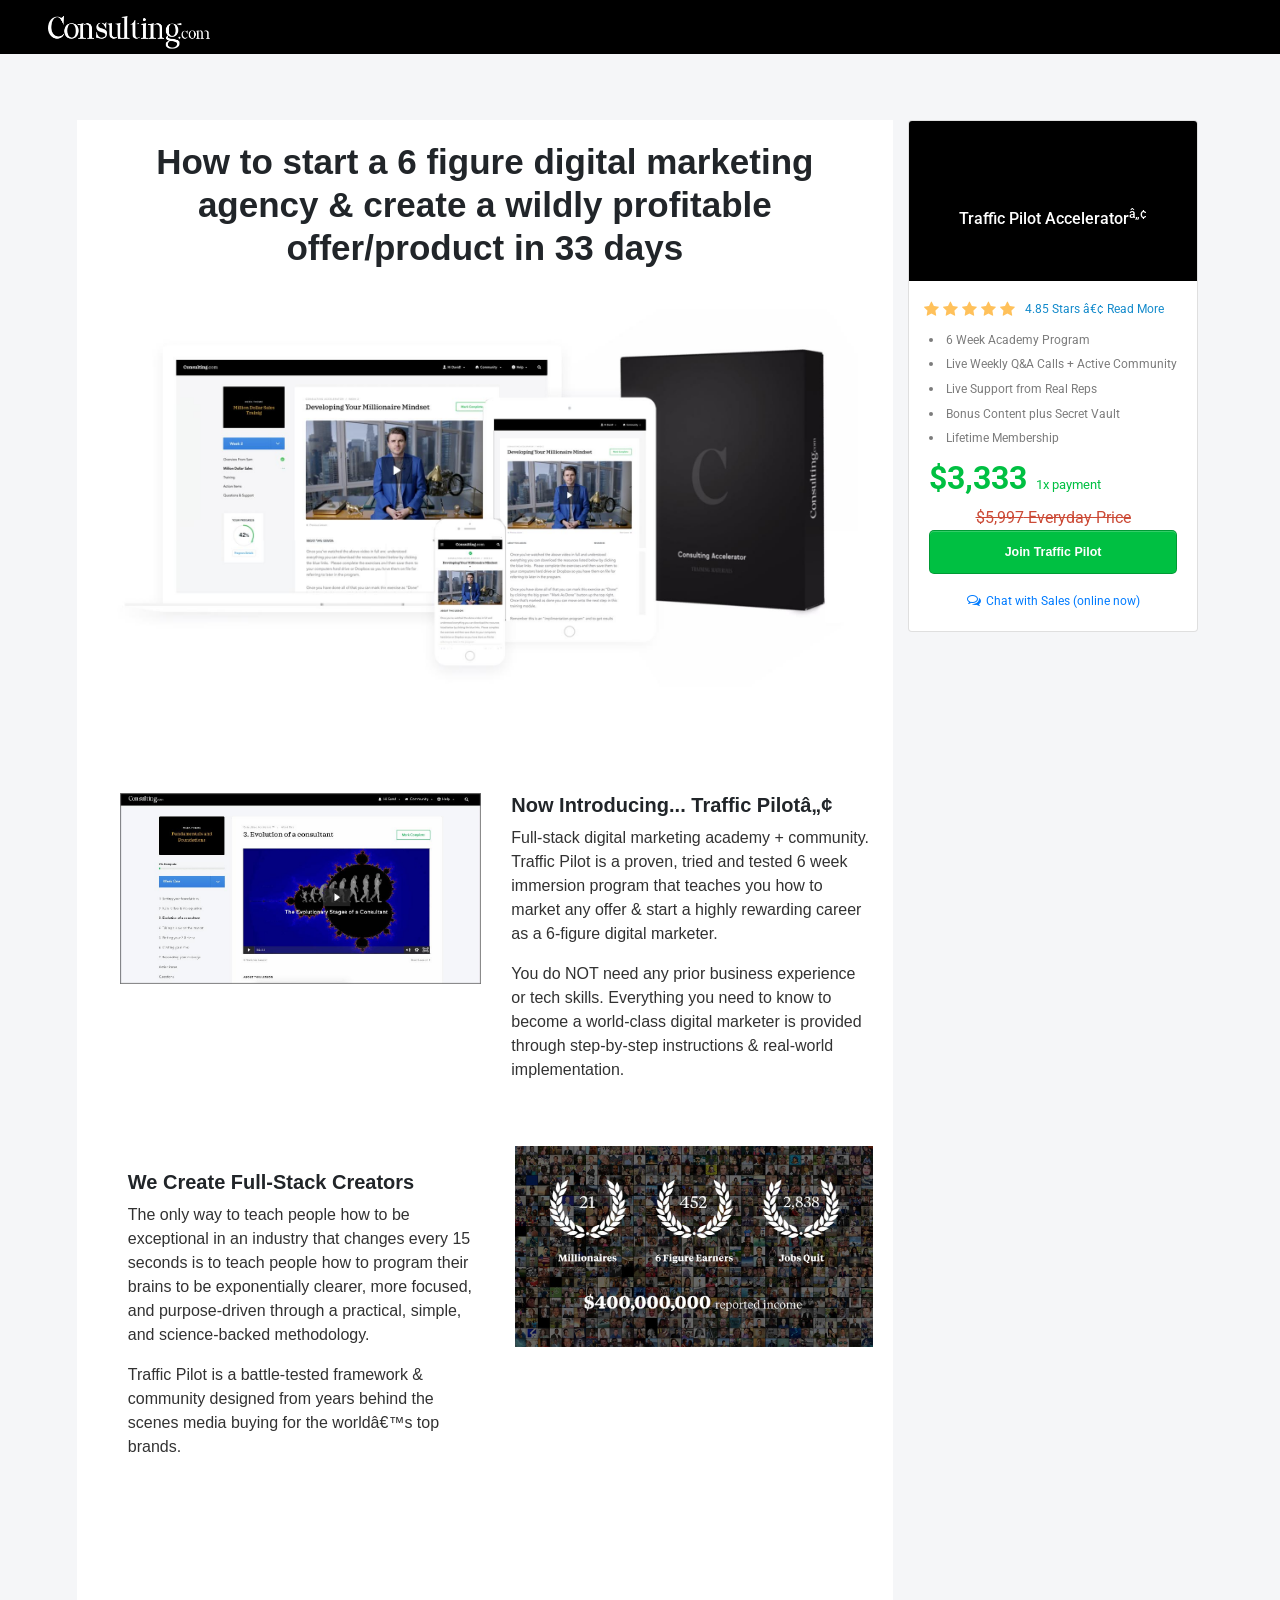
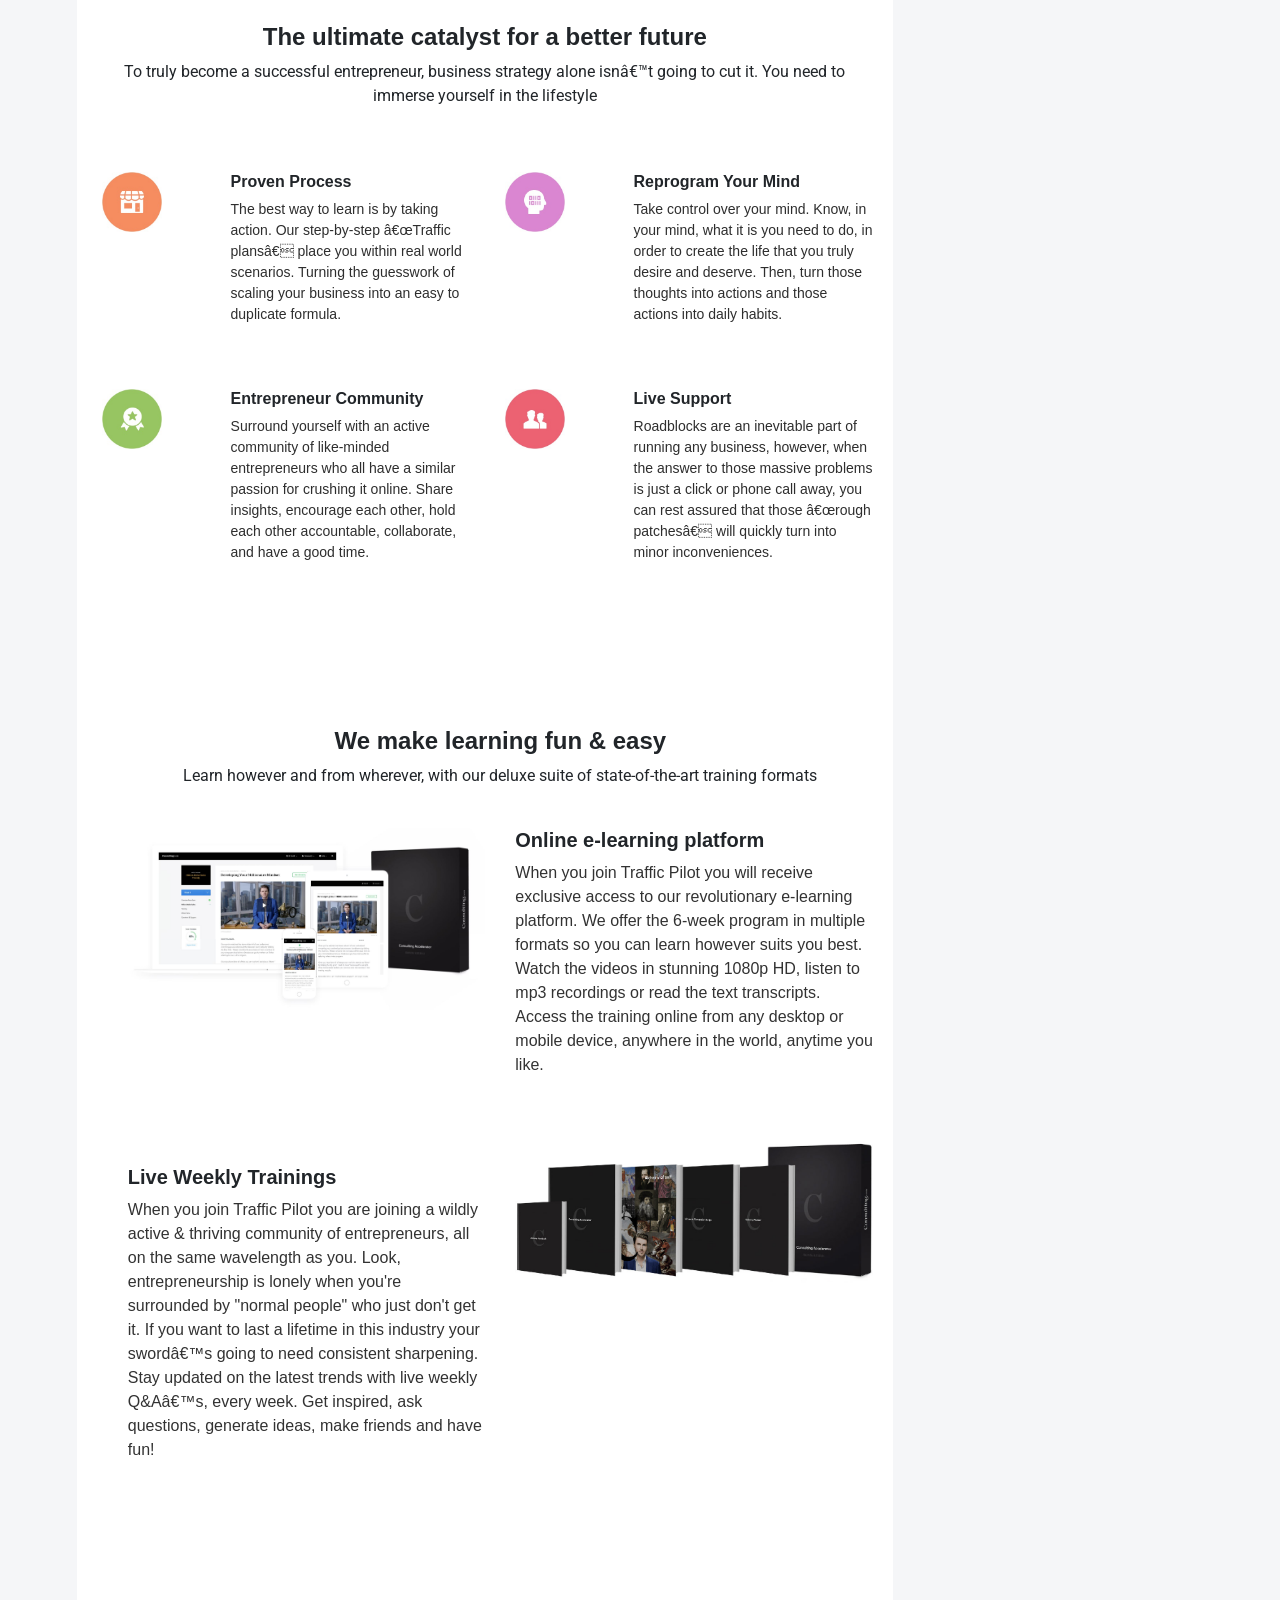
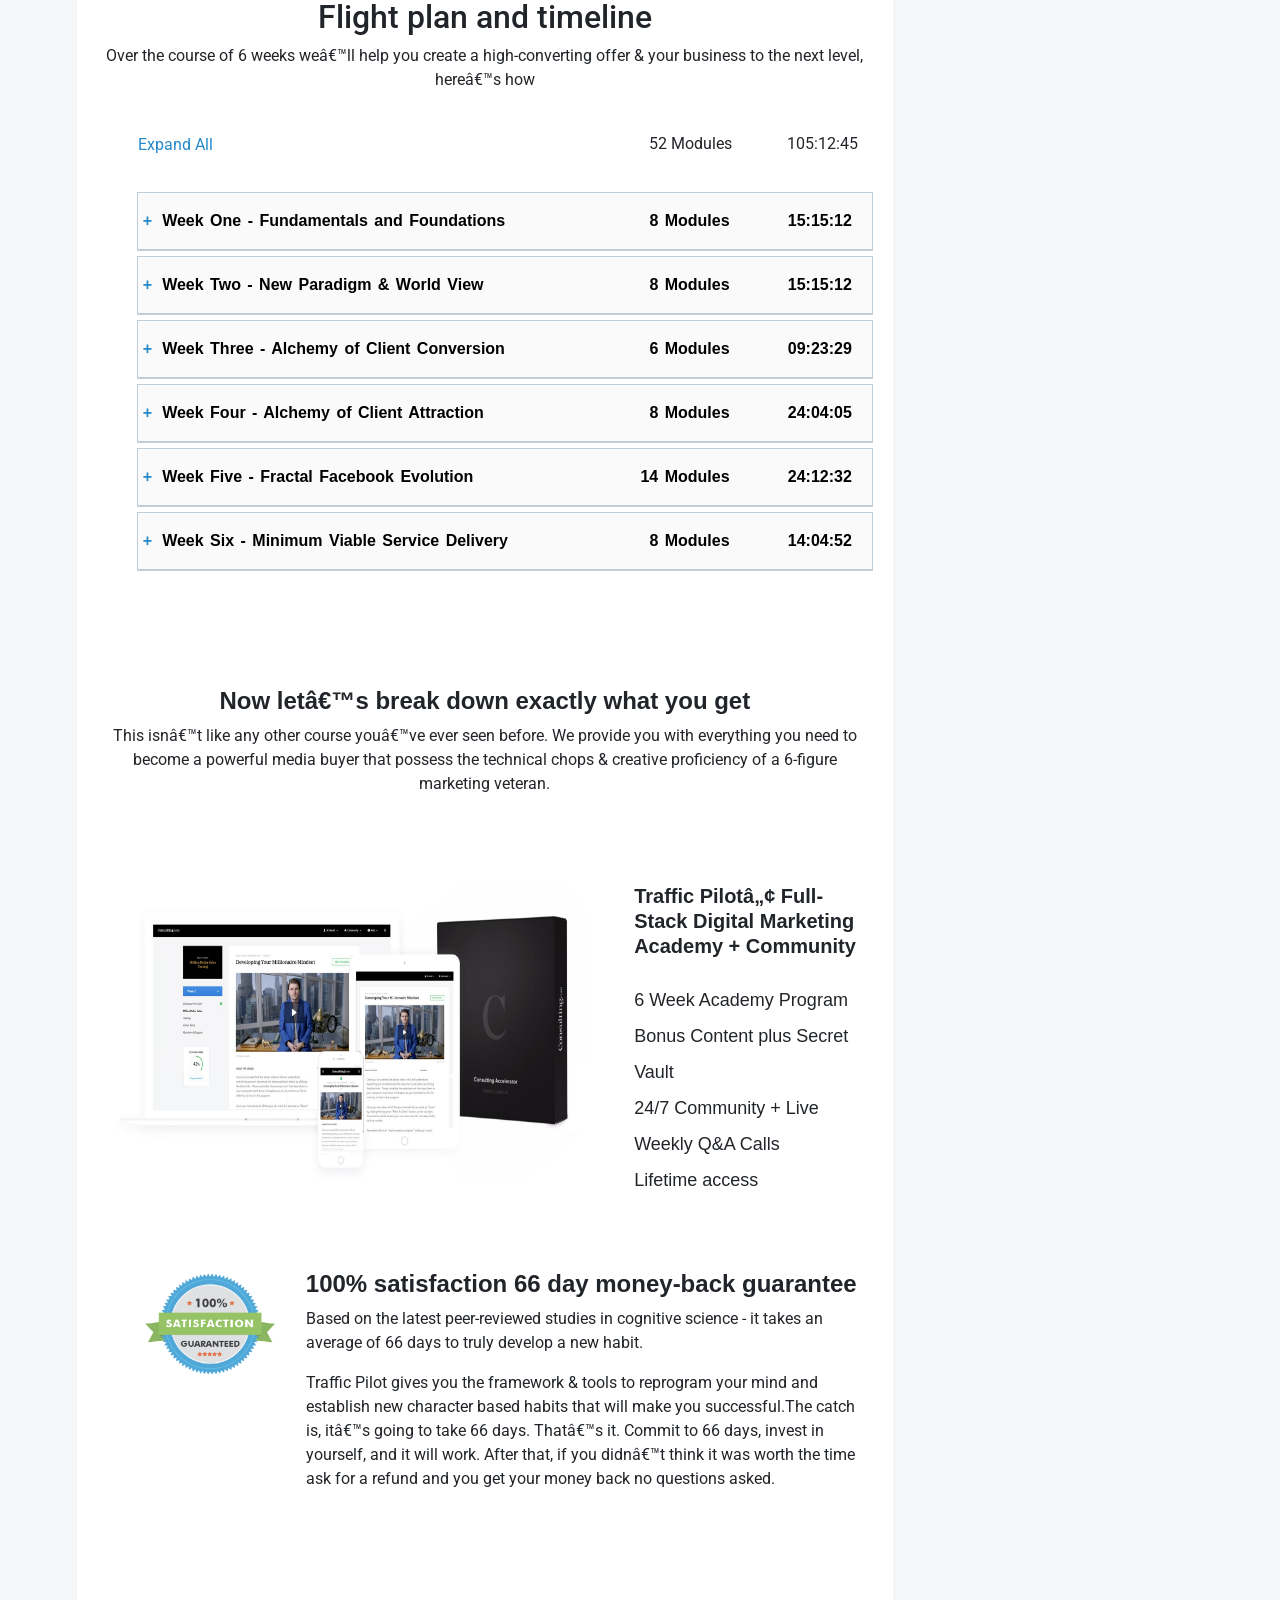
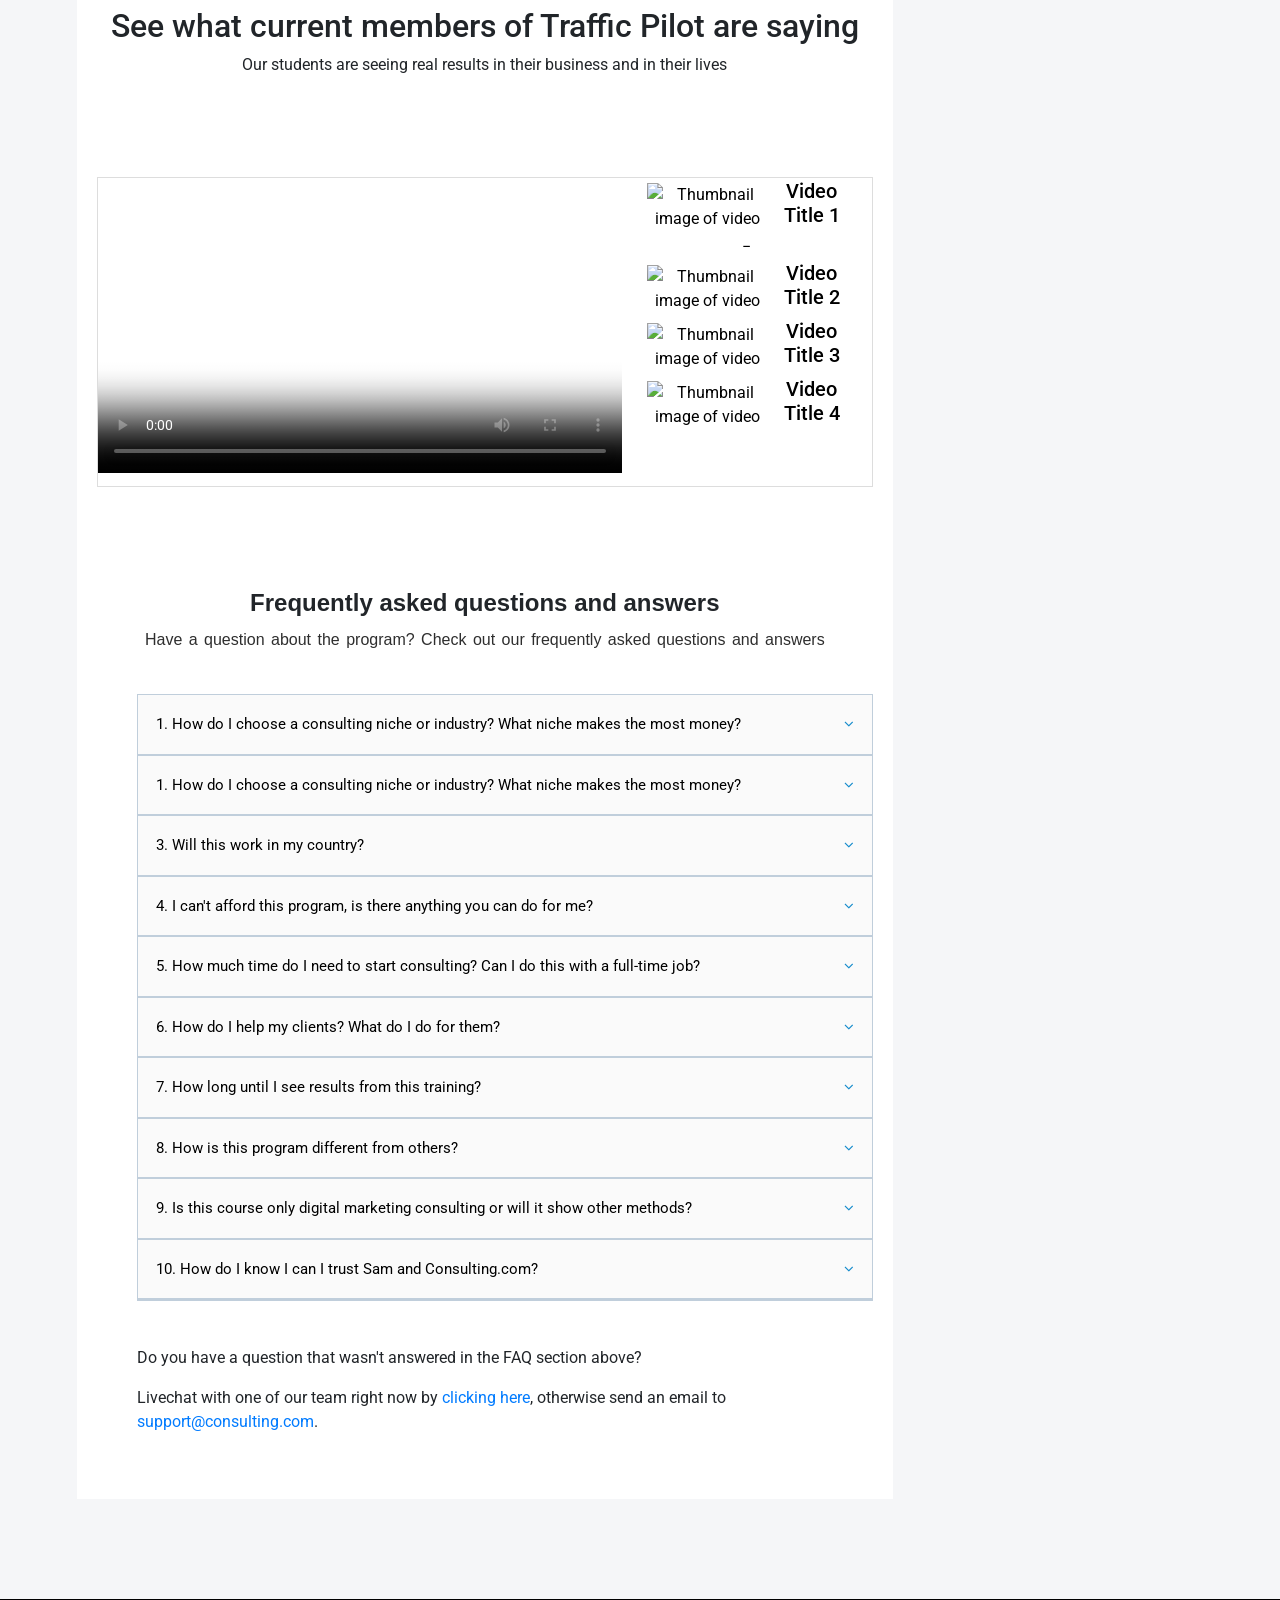
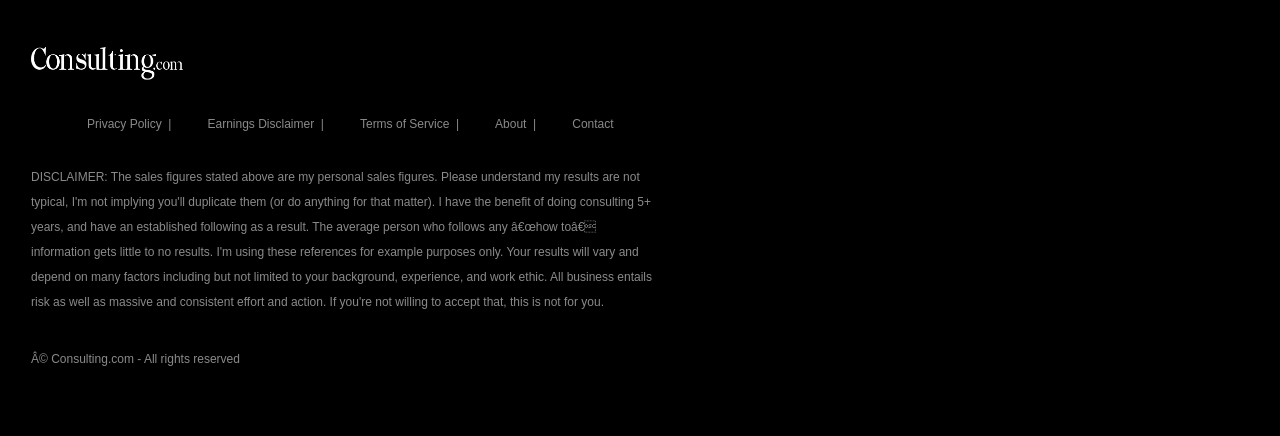
==== commit 6b4fbd11: "Update code" ====
--- a/index.html
+++ b/index.html
@@ -1,823 +1,842 @@
 <!DOCTYPE html>
 <html>
-<head>
-	<title>Website</title>
-
-<link rel="stylesheet" href="https://stackpath.bootstrapcdn.com/bootstrap/4.3.1/css/bootstrap.min.css">
-<link rel="stylesheet" href="main.css">
-<!-- <link rel="stylesheet" href="app.css"> -->
-<link rel="stylesheet" href="https://stackpath.bootstrapcdn.com/font-awesome/4.7.0/css/font-awesome.min.css" integrity="sha384-wvfXpqpZZVQGK6TAh5PVlGOfQNHSoD2xbE+QkPxCAFlNEevoEH3Sl0sibVcOQVnN" crossorigin="anonymous">
-<link href="https://fonts.googleapis.com/css?family=Roboto:400,500|Open+Sans" rel="stylesheet">
-<link rel="stylesheet" href="https://stackpath.bootstrapcdn.com/bootstrap/4.5.0/css/bootstrap.min.css">
-<link rel="stylesheet" href="https://fonts.googleapis.com/icon?family=Material+Icons"/>
-<script src="https://code.jquery.com/jquery-3.3.1.slim.min.js"></script>
-<script src="https://cdn.jsdelivr.net/npm/popper.js@1.16.0/dist/umd/popper.min.js"></script>
-<script src="https://stackpath.bootstrapcdn.com/bootstrap/4.5.0/js/bootstrap.min.js"></script>
-
-<link rel="stylesheet" href="test.css">
-
-<script src="test.js"></script>
-
-<script src="https://stackpath.bootstrapcdn.com/bootstrap/4.3.1/js/bootstrap.min.js"></script>
-<script src="https://code.jquery.com/jquery-3.3.1.slim.min.js"></script>
-<meta name="viewport" content="width=device-width, initial-scale=1.0, user-scalable=0, minimal-ui">
-<style type="text/css">
-</style>
-</head>
-<body>
-		<div class="container-fluid ">
-			<nav id="navbar" class=" fixed-top">
-				<div class="container-fluid col-md-12 pt-3 pl-5">
-						<img src="img/logo.png" id="" class="img-fluid"  height="35px" width="162px"   alt="logo">
-				</div>
-			</nav>
-		</div>   
-				<br>
-				<br>
-				<br>
-				<br>
-				<br>
-<div class="">
-	<div class="row" id="maindiv" >
-		
-		<div class="col-md-9" style="padding: 0px;">
-			
-			<div class="posts" >
-				<div>
-					<h1 id="mainh1" ">How to start a wildly profitable 6-figure consulting business & get your first high value client in 42 days
-					</h1>
-				</div>
-				<img src="img/main.jpg" class="col-md-12" style="width: 100%">
-				<br>
-				<br>
-
-				<div class="row pt-5 ml-2">
-					<div class="col-md-6 pt-4">
-						<img src="img/consulting.jpg" alt="consultant" class="img-fluid" width="438" height="232px">
-					</div>
-					<div class="col-md-6">
-						<div class="pt-4">
-							<h1 id="accelh">Introducing the Consulting Accelerator™</h1>
-							<p class="accelp">
-								The Consulting Accelerator is a proven and tested 6 week implementation program that teaches you how to start a wildly profitable 6-figure consulting business and get your first client in 42 days.
-							</p>
-							<p class="accelp">
-								It doesn't matter if you don't have any tech skills or any previous business experience. Everything you need to know is provided step-by-step in this training program.
-							</p>
-						</div>
-					</div>
-				</div>			
-
-				<div class="row pt-5 ml-3">
-					<div class="col-md-6">
-						<div class="pt-4">
-							<h1 id="accelh">Battle tested and proven results</h1>
-							<p class="accelp">
-								The methods taught in the Consulting Accelerator program have been battle tested and proven with over 10,000 students around the world.
-							</p>
-							<p class="accelp">
-								The program has created 21 millionaires, 451 six-figure earners and 2,838 people have been able to quit their 9-5 jobs. Our students have made over $400,000,000 in reported income.
-							</p>
-						</div>
-					</div>
-					<div class="col-md-6">
-						<img src="img/result.jpg" class="img-fluid" alt="consultant" width="439" height="247px">
-					</div>
-					
-				</div>
-			
-				<div class="row mt-5">
-					<div class="container text-center" id="cartcont">
-						<h1 id="agenth">The perfectly engineered changed agent</h1>
-						<p id="agentp">To start a business and change your life, content is not enough, you need an environment</p>
-					</div>
-				</div>
-				<br>
-				<br>
-				
-				<div class="row">
-					<div class="container">
-						<div class="row">
-							<div class="col-md-6">
-								<div class="row ">
-									<!-- <div class="col-lg-1"></div> -->
-									<div class="col-lg-3 text-center">
-										<img src="img/icon1.jpg"  alt="icon1" width="60px" height="60px">
-									</div>
-									<div class="col-lg-9 pl-5">
-										<h4 class="carth">Proven Process</h4>
-										<p class="cartp">We turned the unknown gray area of how to start a consulting business into a precise science. While others use guesswork, we use a predictable process. Our methodology has been proven on 10,000+ people and made $400,000,000.</p>
-									</div>
-								</div>
-							</div>
-							<div class="col-md-6">
-								<div class="row ">
-									<div class="col-lg-3 text-center">
-										<img src="img/icon2.jpg"  alt="icon2" width="60px" height="60px">
-									</div>
-									<div class="col-lg-9 pl-5">
-										<h1 class="carth ">New Paradigm</h1>
-										<p class="cartp ">We engineered a new way to think and reprogram your mind that's so profound, it's like seeing for the first time. Successful people take lifetimes to build their mindset for success. We figured out how to install a new paradigm in just weeks.</p>
-									</div>
-									<!-- <div class="col-lg-1"></div> -->
-								</div>
-							</div>
-						</div>
-					</div>
-				</div>
-				<br>
-				<br>
-				<div class="row">
-					<div class="container">
-						<div class="row">
-							<div class="col-md-6">
-								<div class="row">
-									<!-- <div class="col-lg-1"></div> -->
-									<div class="col-lg-3 text-center">
-										<img src="img/icon3.jpg" alt="icon3" width="60px" height="60px">
-									</div>
-									<div class="col-lg-9 pl-5">
-										<h4 class="carth">Winning community</h4>
-										<p class="cartp">It's hard to change your life when you're surrounded by the people you've always been with. Our students join a worldwide community of others on the same path so that dreams aren't laughed at but achieved on a daily basis.</p>
-									</div>
-								</div>
-							</div>
-							<div class="col-md-6">
-								<div class="row ">
-									<div class="col-lg-3 text-center">
-										<img src="img/icon4.jpg"  alt="icon2" width="60px" height="60px">
-									</div>
-									<div class="col-lg-9 pl-5" >
-										<h1 class="carth">Expert mentorship</h1>
-										<p class="cartp ">Everyone needs help and advice when tackling new challenges but true experts are out of reach for most people. Our students get 24/7/365 access to millionaire experts on Facebook, weekly Q&A calls and email.</p>
-									</div>
-									<!-- <div class="col-lg-1"></div> -->
-								</div>
-							</div>
-						</div>
-					</div>
-				</div>
-			
-				<div class="row pt-5  ml-3">
-					<div class="container text-center" id="cartcont">
-						<h1 id="agenth">Learn the way that best suits you</h1>
-						<p id="agentp">Learn anytime, anywhere and whatever way you like with multiple training formats</p>
-					</div>
-					<div class="col-md-6 pt-4">
-						<img src="img/elearn.jpg" class="img-fluid" alt="consultant" width="438" height="228px">
-					</div>
-					<div class="col-md-6">
-						<div class="pt-4">
-							<h1 id="accelh">Online e-learning platform</h1>
-							<p class="accelp">
-								When you join Consulting Accelerator you get access to our revolutionary e-learning platform. We provide the 6 week training in multiple formats so you can learn the way that best suits you. Watch the training videos in HD video, listen to mp3 recordings or read the transcripts. Access the training online from any desktop or mobile device anywhere in the world anytime you like.
-							</p>
-						</div>
-					</div>
-				</div>			
-				<div class="row pt-5 ml-3">
-					<div class="col-md-6 ">
-						<div class="pt-4">
-							<h1 id="accelh">Boxset of physical workbooks</h1>
-							<p class="accelp">
-								When you join Consulting Accelerator we ship you a boxset of physical training materials to provide the ultimate learning experience. Learn online through the e-learning platform, through classic printed workbooks or both. Included in the boxset: Alchemy notebook, Training workbooks with course content, Alchemy of self workbook, Alchemic conversion sales script and the Alchemy planner.
-							</p>
-						</div>
-					</div>
-					<div class="col-md-6">
-						<img src="img/boxset.jpg" class="img-fluid" alt="consultant" width="439" height="174px">
-					</div>
-				</div>
-				<br>
-				<br>
-				<br>
-				<br>
-				<br>
-				<!-- collapsable content -->
-				<div class="page-section-title">
-					<h2>Program content and schedule</h2>
-					<p class="sub-head">In just 6-weeks we'll help you start your own consulting business from scratch, here's how</p>
-				  </div>
-				<div class="row" style="margin: 20px 0px;margin-left: 20px;">
-					<div class="col-md-7 btnsdiv">
-						<button onclick="expnadall(1)" id="expand">Expand All</button>
-						<button onclick="expnadall(2)" id="collaps" style="display: none;">Collapse All</button>
-					</div>
-					<div class="col-md-3" >
-						<p  class="moduledivs">52 Modules</p>
-					</div>
-					<div class="col-md-2 timediv">
-						<p style="float: right;">105:12:45</p>
-					</div>
-					
-				</div>
-				
-				<ul style="list-style: none;"> 
-					<li class="m5">
-						<button class="collapsible" style="border: 1px solid #c0cedb ;outline: none;">
-							<span style="margin-left: 5px;">Week One - Fundamentals and Foundations</span>
-							<span class="modulestyle" style="position: absolute;right: 20%;">8 Modules</span>
-							<span class="timeduration" style="float: right;">15:15:12</span>
-						</button>
-						<div class="content" >
-							<div class="listdivstyle">Overview<span style="float: right;margin-right: 16px;">00:06:06</span>
-								<button class="read-more" style="border: none;outline: none;background: #fff;" ></button>
-								<div class="innercontent" style="margin-top:25px ;">
-								<p class="contentsp">In week one we cover the fundamental laws of nature, business and consulting so that you understand the science behind everything. Once a clear understanding is established we get to work on the foundations of your consulting business. </p>									
-								<p class="contentsp">The foundations are things like: Picking your niche, crafting your offer, resonating your message and testing everything in the marketplace to get feedback and iterate/improve until offer-market fit is achieved. &nbsp;&nbsp;<br></p>
-								<br>	
-								</div>
-							</div>
-							<div class="listdivstyle">1. Setting your foundations<span style="float: right;margin-right: 16px;">02:31:01</span>
-								<button class="read-more" style="border: none;outline: none;background: #fff;" ></button>
-								<div class="innercontent" style="margin-top:25px ;">
-									<p class="contentsp"><font color="#636363">A full overview of the program and the core parts we focus on to get results. This video is extremely important to understand the road ahead.</font></p>								
-									<p class="contentsp"><font color="#636363">Here's what we cover:</font></p>
-									<ul class="contentsp"><li><font color="#636363">General housekeeping and how to get the most out of the program</font></li><li><font color="#636363">Important things to remember going into this training and the biggest period of change of your life</font></li><li><font color="#636363">Overview of what the program is all about and what we're going to cover</font></li><li><font color="#636363">Your "foundations" and why the success of your business structurally depends on them</font></li><li><font color="#636363">The only four things that matter when it comes to getting results</font></li><li><font color="#636363">The raw math of consulting and achieving your goals</font></li></ul>
-								</div>
-							</div>
-							<div class="listdivstyle">2. Natural law & the equation<span style="float: right;margin-right: 16px;">01:32:15</span>
-								<button class="read-more" style="border: none;outline: none;background: #fff;" ></button>
-								<div class="innercontent" style="margin-top:25px ;">
-									<p class="contentsp"><font color="#636363">This lesson is on natural law and the consulting equation. These two things are fundamentally important. Natural law is the law of nature, the law of how everything works. The consulting equation is the fundamental equation that consulting works on. If we boil consulting down to a simple equation, I'm going to show you what it looks like and how it works.</font></p>									
-									<p class="contentsp"><font color="#636363">Here's what we cover:</font></p>
-									<ul class="contentsp"><li><font color="#636363">What “Natural Law” is and why it is of extreme importance </font></li><li><font color="#636363">Cause &amp; Effect and the governing equation of fractal evolution/human life </font></li><li><font color="#636363">Why most people suffer as a victim to life due to fallibility from three key things </font></li><li><font color="#636363">The eighth wonder of the world you haven’t been using in your life/business </font></li><li><font color="#636363">The “Consulting Equation” and how you can use it to create value as a consultant</font></li></ul>
-								</div>
-							</div>
-							<div class="listdivstyle">3. The evolution of a consultant <span style="float: right;margin-right: 16px;">01:20:43</span>
-								<button class="read-more" style="border: none;outline: none;background: #fff;" ></button>
-								<div class="innercontent" style="margin-top:25px ;">
-									<p class="contentsp">In this video we're going to talk through the different stages of evolution that a consultant goes through. We're going to start off by talking about the definition of a consultant and what a consultant really is and then discuss how consultants actually add value to people in the marketplace and why people hire them so that you can understand the driving forces at play.</p>
-									<p class="contentsp">Here's what we cover:</p>
-									<ul class="contentsp"><li>The definition of a consultant</li><li>What makes the global economy tick and how value is created in this world</li><li>Why do people hire consultants? -</li><li>Why you can’t fight the market and why swimming with it will make you rich</li><li>The evolutionary stages of a consultant and the different business models used at each stage</li><li>The journey that lies ahead for you as a consultant and what to expect along the way</li></ul>
-								</div>
-							</div>
-							<div class="listdivstyle">4. Taking a view on the market <span style="float: right;margin-right: 16px;">01:10:08</span>
-								<button class="read-more" style="border: none;outline: none;background: #fff;" ></button>
-								<div class="innercontent" style="margin-top:25px ;">
-									<p class="contentsp">In this video we're going to talk through the different stages of evolution that a consultant goes through. We're going to start off by talking about the definition of a consultant and what a consultant really is and then discuss how consultants actually add value to people in the marketplace and why people hire them so that you can understand the driving forces at play.</p>
-									<p class="contentsp">Here's what we cover:</p>
-									<ul class="contentsp"><li>The definition of a consultant</li><li>What makes the global economy tick and how value is created in this world</li><li>Why do people hire consultants? -</li><li>Why you can’t fight the market and why swimming with it will make you rich</li><li>The evolutionary stages of a consultant and the different business models used at each stage</li><li>The journey that lies ahead for you as a consultant and what to expect along the way</li></ul>
-								</div>
-							</div>
-							<div class="listdivstyle">5. Picking your 2.0 niche <span style="float: right;margin-right: 16px;">01:49:39</span>
-								<button class="read-more" style="border: none;outline: none;background: #fff;" ></button>
-								<div class="innercontent" style="margin-top:25px ;">
-									<p class="contentsp">In this video we're going to talk through the different stages of evolution that a consultant goes through. We're going to start off by talking about the definition of a consultant and what a consultant really is and then discuss how consultants actually add value to people in the marketplace and why people hire them so that you can understand the driving forces at play.</p>
-									<p class="contentsp">Here's what we cover:</p>
-									<ul class="contentsp"><li>The definition of a consultant</li><li>What makes the global economy tick and how value is created in this world</li><li>Why do people hire consultants? -</li><li>Why you can’t fight the market and why swimming with it will make you rich</li><li>The evolutionary stages of a consultant and the different business models used at each stage</li><li>The journey that lies ahead for you as a consultant and what to expect along the way</li></ul>
-								</div>
-							</div>
-							<div class="listdivstyle">6. Crafting your mvo  <span style="float: right;margin-right: 16px;">01:34:07</span>
-								<button class="read-more" style="border: none;outline: none;background: #fff;" ></button>
-								<div class="innercontent" style="margin-top:25px ;">
-									<p class="contentsp">In this video we're going to talk through the different stages of evolution that a consultant goes through. We're going to start off by talking about the definition of a consultant and what a consultant really is and then discuss how consultants actually add value to people in the marketplace and why people hire them so that you can understand the driving forces at play.</p>
-									<p class="contentsp">Here's what we cover:</p>
-									<ul class="contentsp"><li>The definition of a consultant</li><li>What makes the global economy tick and how value is created in this world</li><li>Why do people hire consultants? -</li><li>Why you can’t fight the market and why swimming with it will make you rich</li><li>The evolutionary stages of a consultant and the different business models used at each stage</li><li>The journey that lies ahead for you as a consultant and what to expect along the way</li></ul>
-								</div>
-							</div>
-							<div class="listdivstyle">7. Resonating your message<span style="float: right;margin-right: 16px;">01:10:13</span>
-								<button class="read-more" style="border: none;outline: none;background: #fff;" ></button>
-								<div class="innercontent" style="margin-top:25px ;">
-									<p class="contentsp">In this video we're going to talk through the different stages of evolution that a consultant goes through. We're going to start off by talking about the definition of a consultant and what a consultant really is and then discuss how consultants actually add value to people in the marketplace and why people hire them so that you can understand the driving forces at play.</p>
-									<p class="contentsp">Here's what we cover:</p>
-									<ul class="contentsp"><li>The definition of a consultant</li><li>What makes the global economy tick and how value is created in this world</li><li>Why do people hire consultants? -</li><li>Why you can’t fight the market and why swimming with it will make you rich</li><li>The evolutionary stages of a consultant and the different business models used at each stage</li><li>The journey that lies ahead for you as a consultant and what to expect along the way</li></ul>
-								</div>
-							</div>
-							<div class="actiondivstyle">Action items<span style="float: right;margin-right: 16px;">10 items</span>
-							</div>
-							<div class="qdivstyle">Questions<span style="float: right;margin-right: 16px;">2 live Q&A Calls</span>
-							</div>
-						</div>
-					</li>
-					<li class="m5">
-						<button class="collapsible" style="border: 1px solid #c0cedb ;outline: none;">
-							<span style="margin-left: 5px;">Week Two - New Paradigm & World View</span>
-							<span class="modulestyle" style="position: absolute;right: 20%;">8 Modules</span>
-							<span class="timeduration" style="float: right;">15:15:12</span>
-							</button>
-						<div class="content">
-							<div class="listdivstyle">Overview
-								<button class="read-more" style="border: none;outline: none;background: #fff;" ></button>
-								<div class="innercontent" style="margin-top:25px ;">
-								<p style="margin-bottom: 10px;">Lorem ipsum dolor sit amet, consectetur adipisicing elit, sed do eiusmod tempor incididunt ut labore et dolore magna aliqua. Ut enim ad minim veniam, quis nostrud exercitation ullamco laboris nisi ut aliquip ex ea commodo consequat.
-									Lorem ipsum dolor sit amet, consectetur adipisicing elit, sed do eiusmod tempor incididunt ut labore et dolore magna aliqua. Lorem ipsum dolor sit amet, consectetur adipisicing elit, sed do eiusmod tempor incididunt ut labore et dolore magna aliqua. Lorem ipsum dolor sit amet, consectetur adipisicing elit, sed do eiusmod tempor incididunt ut labore et dolore magna aliqua. </p>
-									<br>
-									<br>
-                </div>
-                
-							</div>
-						</div>
-					</li>
-					<li class="m5">
-						<button class="collapsible" style="border: 1px solid #c0cedb ;outline: none;">
-							<span style="margin-left: 5px;">Week Three - Alchemy of Client Conversion</span>
-							<span class="modulestyle" style="position: absolute;right: 20%;">6 Modules</span>
-							<span class="timeduration" style="float: right;">09:23:29</span>
-							</button>
-						<div class="content">
-							<div class="listdivstyle">Overview
-								<button class="read-more" style="border: none;outline: none;background: #fff;" ></button>
-								<div class="innercontent" style="margin-top:25px ;">
-								<p style="margin-bottom: 10px;">Lorem ipsum dolor sit amet, consectetur adipisicing elit, sed do eiusmod tempor incididunt ut labore et dolore magna aliqua. Ut enim ad minim veniam, quis nostrud exercitation ullamco laboris nisi ut aliquip ex ea commodo consequat.
-									Lorem ipsum dolor sit amet, consectetur adipisicing elit, sed do eiusmod tempor incididunt ut labore et dolore magna aliqua. Lorem ipsum dolor sit amet, consectetur adipisicing elit, sed do eiusmod tempor incididunt ut labore et dolore magna aliqua. Lorem ipsum dolor sit amet, consectetur adipisicing elit, sed do eiusmod tempor incididunt ut labore et dolore magna aliqua. </p>
-									<br>
-									<br>
-								</div>
-							</div>
-						</div>
-					</li>
-					<li class="m5">
-						<button class="collapsible" style="border: 1px solid #c0cedb ;outline: none;">
-							<span style="margin-left: 5px;">Week Four - Alchemy of Client Attraction</span>
-							<span class="modulestyle" style="position: absolute;right: 20%;">8 Modules</span>
-							<span class="timeduration" style="float: right;">24:04:05</span>
-							</button>
-						<div class="content">
-							<div class="listdivstyle">Overview
-								<button class="read-more" style="border: none;outline: none;background: #fff;" ></button>
-								<div class="innercontent" style="margin-top:25px ;">
-								<p style="margin-bottom: 10px;">Lorem ipsum dolor sit amet, consectetur adipisicing elit, sed do eiusmod tempor incididunt ut labore et dolore magna aliqua. Ut enim ad minim veniam, quis nostrud exercitation ullamco laboris nisi ut aliquip ex ea commodo consequat.
-									Lorem ipsum dolor sit amet, consectetur adipisicing elit, sed do eiusmod tempor incididunt ut labore et dolore magna aliqua. Lorem ipsum dolor sit amet, consectetur adipisicing elit, sed do eiusmod tempor incididunt ut labore et dolore magna aliqua. Lorem ipsum dolor sit amet, consectetur adipisicing elit, sed do eiusmod tempor incididunt ut labore et dolore magna aliqua. </p>
-									<br>
-									<br>
-								</div>
-							</div>
-						</div>
-					</li>
-					<li class="m5">
-						<button class="collapsible" style="border: 1px solid #c0cedb ;outline: none;">
-							<span style="margin-left: 5px;">Week Five - Fractal Facebook Evolution</span>
-							<span class="modulestyle" style="position: absolute;right: 20%;">14 Modules</span>
-							<span class="timeduration" style="float: right;">24:12:32</span>
-							</button>
-						<div class="content">
-							<div class="listdivstyle">Overview
-								<button class="read-more" style="border: none;outline: none;background: #fff;" ></button>
-								<div class="innercontent" style="margin-top:25px ;border: 1px solid gray;">
-								<p style="margin-bottom: 10px;">Lorem ipsum dolor sit amet, consectetur adipisicing elit, sed do eiusmod tempor incididunt ut labore et dolore magna aliqua. Ut enim ad minim veniam, quis nostrud exercitation ullamco laboris nisi ut aliquip ex ea commodo consequat.
-									Lorem ipsum dolor sit amet, consectetur adipisicing elit, sed do eiusmod tempor incididunt ut labore et dolore magna aliqua. Lorem ipsum dolor sit amet, consectetur adipisicing elit, sed do eiusmod tempor incididunt ut labore et dolore magna aliqua. Lorem ipsum dolor sit amet, consectetur adipisicing elit, sed do eiusmod tempor incididunt ut labore et dolore magna aliqua. </p>
-									<br>
-									<br>
-								</div>
-							</div>
-						</div>
-					</li>
-					<li class="m5">
-						<button class="collapsible" style="border: 1px solid #c0cedb ;outline: none;"> 
-							<span style="margin-left: 5px;">Week Six - Minimum Viable Service Delivery</span>
-							<span class="modulestyle" style="position: absolute;right: 20%;">8 Modules</span>
-							<span class="timeduration" style="float: right;">14:04:52</span>
-							</button>
-						<div class="content">
-							<div class="listdivstyle">Overview
-								<button class="read-more" style="border: none;outline: none;background: #fff;" ></button>
-								<div class="innercontent" style="margin-top:25px ;border: 1px solid gray;">
-								<p style="margin-bottom: 10px;">Lorem ipsum dolor sit amet, consectetur adipisicing elit, sed do eiusmod tempor incididunt ut labore et dolore magna aliqua. Ut enim ad minim veniam, quis nostrud exercitation ullamco laboris nisi ut aliquip ex ea commodo consequat.
-									Lorem ipsum dolor sit amet, consectetur adipisicing elit, sed do eiusmod tempor incididunt ut labore et dolore magna aliqua. Lorem ipsum dolor sit amet, consectetur adipisicing elit, sed do eiusmod tempor incididunt ut labore et dolore magna aliqua. Lorem ipsum dolor sit amet, consectetur adipisicing elit, sed do eiusmod tempor incididunt ut labore et dolore magna aliqua. </p>
-									<br>
-									<br>
-								</div>
-							</div>
-						</div>
-					</li>
-
-				</ul>
-				
-
-				<div class="row">
-					<div class="container text-center" id="cartcont">
-						<h1 id="agenth">Here's a summary of everything you get</h1>
-						<p id="agentp">This is not your typical "course". We provide you with everything you need to be successful</p>
-					</div>
-				</div>
-				<br>
-				<br>
-				<br>
-				<div class="row">
-					<div class="col-md-8">
-						<img src="img/main.jpg" class="col-md-12" alt="" width="594px" height="309px">
-					</div>
-					<div class="col-md-4">
-						<div>
-							<h1 id="accelh">Consulting Accelerator™</h1>
-						</div>
-							<div id="suma">
-								<li>6 Week training program</li>
-								<li>Boxset with workbooks</li>
-								<li>Community + Weekly Q&A Calls</li>
-								<li>Lifetime access</li>
-              </div>
-					</div>
-				</div>
-				<br>
-				<br>
-				<br>
-				<div class="container">
-					<div class="row">
-						<div class="col-md-3 pl-5 text-center">
-							<img src="img/sastisfation.png" class="img-fluid" alt="gurrantee" width="140" height="120px">
-						</div>
-						<div class="col-md-9">
-							<h1 id="agenth">Absolute satisfaction guarantee</h1>
-							<p id="agentp">Our training program is proven with 3,000+ testimonials. However, if you're still unsure about joining we offer a full 14-day money back guarantee. Try the program risk free and if you're not happy with it ask for a refund within 14-days and we'll refund you in full.</p>
-						</div>
-					</div>
-				</div>
-				<div class="page-section-title" style="margin-bottom: 100px;margin-top: 100px;">
-					<h2>Here's what our students are saying</h2>
-					<p>Our students aren't just satisfied, they have successful businesses and they're making money</p>
-				  </div>
-				<!-- <div class="embed-responsive embed-responsive-16by9">
-					<iframe class="embed-responsive-item" src="https://www.youtube.com/embed/v64KOxKVLVg" allowfullscreen></iframe>
-				</div> -->
-				<!-- video html -->
-				<div class="wrapper activity media activity-wrapper video" data-show-transcript-at-start="false"
-				>
-					<div class="video-and-transcript-wrapper videodiv">
-						<div class="video-wrapper">
-							<div align="center" class="embed-responsive embed-responsive-16by9">
-								<video class="embed-responsive-item" controls="controls" controlslist="nodownload" data-autoplay-on-select="true" poster="https://s3-us-west-2.amazonaws.com/s.cdpn.io/9487/sample-video-poster-01.jpg" crossorigin="anonymous" data-showing-captions="false">
-									<source src="" type="video/mp4">
-								</video>
-							</div>
-						</div>
-					</div>
-				<br>
-				<br>
-					<ul class="media-library hide-on-load videolist" style="list-style: none;padding: 0px;">
-						<li class="media-library-item col-sm-3">
-							<button class="media-library-item-btn videobutton" id="btn1" data-video-src="https://player.vimeo.com/external/215175080.hd.mp4?s=5b17787857fd95646e67ad0f666ea69388cb703c&amp;profile_id=119" data-poster-src="https://s3-us-west-2.amazonaws.com/s.cdpn.io/9487/sample-video-poster-01.jpg"
-								data-captions-src="https://s3-us-west-2.amazonaws.com/s.cdpn.io/9487/sample-captions-01.vtt" data-transcript-src="https://s3-us-west-2.amazonaws.com/s.cdpn.io/9487/sample-chapters-01.vtt" >
-								<img alt="Thumbnail image of video"  src="https://s3-us-west-2.amazonaws.com/s.cdpn.io/9487/sample-video-thumbnail-01.jpg" class="videothumnail">
-								<h5 class="media-library-item-title">Video Title 1</h5>
-							</button>
-						</li>
-						<li class="media-library-item col-sm-3">
-							<button class="media-library-item-btn videobutton" id="btn2" data-video-src="https://player.vimeo.com/external/207590826.hd.mp4?s=6a918d074abf8f3add7858018855524d384f6934&amp;profile_id=119" data-poster-src="https://s3-us-west-2.amazonaws.com/s.cdpn.io/9487/sample-video-poster-02.jpg"
-								data-captions-src="https://s3-us-west-2.amazonaws.com/s.cdpn.io/9487/sample-captions-02.vtt" data-transcript-src="https://s3-us-west-2.amazonaws.com/s.cdpn.io/9487/sample-chapters-02.vtt" >
-								<img alt="Thumbnail image of video"  src="https://s3-us-west-2.amazonaws.com/s.cdpn.io/9487/sample-video-thumbnail-02.jpg" class="videothumnail">
-								<h5 class="media-library-item-title">Video Title 2</h5>
-							</button>
-						</li>
-						<li class="media-library-item col-sm-3">
-							<button class="media-library-item-btn videobutton" id="btn3" data-video-src="https://player.vimeo.com/external/207590786.hd.mp4?s=bcd80c5d2f6bf1bbad3b1a670ef93861e72f9683&amp;profile_id=119" data-poster-src="https://s3-us-west-2.amazonaws.com/s.cdpn.io/9487/sample-video-poster-03.jpg"
-								data-captions-src="https://s3-us-west-2.amazonaws.com/s.cdpn.io/9487/sample-captions-03.vtt" data-transcript-src="" >
-								<img alt="Thumbnail image of video" src="https://s3-us-west-2.amazonaws.com/s.cdpn.io/9487/sample-video-thumbnail-03.jpg" class="videothumnail">
-								<h5 class="media-library-item-title">Video Title 3</h5>
-							</button>
-						</li>
-						<li class="media-library-item col-sm-3">
-							<button class="media-library-item-btn videobutton" id="btn4" data-video-src="https://player.vimeo.com/external/207590615.hd.mp4?s=c4bce1872859889c86b688c26c60ed2b5734de28&amp;profile_id=119" data-poster-src="https://s3-us-west-2.amazonaws.com/s.cdpn.io/9487/sample-video-poster-04.jpg"
-								data-captions-src="https://s3-us-west-2.amazonaws.com/s.cdpn.io/9487/sample-captions-04.vtt" data-transcript-src="https://s3-us-west-2.amazonaws.com/s.cdpn.io/9487/sample-transcript-04.txt" >
-								<img alt="Thumbnail image of video" src="https://s3-us-west-2.amazonaws.com/s.cdpn.io/9487/sample-video-thumbnail-04.jpg" class="videothumnail">
-								<h5 class="media-library-item-title">Video Title 4</h5>
-							</button>
-						</li>
-					</ul>
-
-				</div>
-
-				<div class="videolistmobile" >
-					<ul class="mobilelistvideo">
-						<li>
-							<img alt="Thumbnail image of video" id="img1" src="https://s3-us-west-2.amazonaws.com/s.cdpn.io/9487/sample-video-thumbnail-01.jpg" class="videothumnail">
-
-						</li>
-						<li>
-							<img alt="Thumbnail image of video" id="img2" src="https://s3-us-west-2.amazonaws.com/s.cdpn.io/9487/sample-video-thumbnail-02.jpg" class="videothumnail">
-
-						</li>
-						<li>
-							<img alt="Thumbnail image of video" id="img3" src="https://s3-us-west-2.amazonaws.com/s.cdpn.io/9487/sample-video-thumbnail-03.jpg" class="videothumnail">
-
-						</li>
-						<li>
-							<img alt="Thumbnail image of video" id="img4" src="https://s3-us-west-2.amazonaws.com/s.cdpn.io/9487/sample-video-thumbnail-04.jpg" class="videothumnail">
-
-						</li>
-					</ul>
-				</div>
-				<!-- video html -->
-				<br>
-				<br>
-				<br>
-				<div class="row">
-					<div class="container text-center">
-						<h1 id="agenth">Frequently asked questions and answers</h1>
-						<p class="agentp">Have a question about the program? Check out our frequently asked questions and answers</p>
-					</div>
-				</div>
-				<br>
-
-				<ul style="list-style: none;"> 
-					<li >
-						<button class="collapsible2" style="border: 1px solid #c0cedb ;outline: none;">1. How do I choose a consulting niche or industry?  What niche makes the most money?</button>
-						<div class="content2">
-							<div style="padding-top:20px"  >
-								<p class="agentp">There's no “magic niche”, you need to go through this process yourself and we teach you exactly how to do this in detail in the program.  It's the first week of the training for a reason, you don't pick your niche and then join the program.  You join the program to pick your niche.  If we expected you to pick it before joining it wouldn't be a module in the training program.  Don't worry about picking your niche, join and then we figure that out together.  We have a full process for this. </p>
-								<p class="agentp">We have students from thousands of different niches and industries.  From accounting to Amazon selling to porn addiction to horse dentistry, we have people in everything you can think of.  This program is designed as a framework that's applicable to any industry/niche so whatever niche you're in, the program will work for you.</p>
-              
-              </div>
-						</div>
-					</li>
-					<li >
-						<button class="collapsible2" style="border: 1px solid #c0cedb ;outline: none;">1. How do I choose a consulting niche or industry?  What niche makes the most money?</button>
-						<div class="content2">
-							<div style="padding-top:20px" >
-								<p class="agentp">There's no “magic niche”, you need to go through this process yourself and we teach you exactly how to do this in detail in the program.  It's the first week of the training for a reason, you don't pick your niche and then join the program.  You join the program to pick your niche.  If we expected you to pick it before joining it wouldn't be a module in the training program.  Don't worry about picking your niche, join and then we figure that out together.  We have a full process for this. </p>
-								<p class="agentp">We have students from thousands of different niches and industries.  From accounting to Amazon selling to porn addiction to horse dentistry, we have people in everything you can think of.  This program is designed as a framework that's applicable to any industry/niche so whatever niche you're in, the program will work for you.</p>
-							</div>
-						</div>
-					</li>
-				
-					<li >
-						<button class="collapsible2" style="border: 1px solid #c0cedb ;outline: none;">3. Will this work in my country?</button>
-						<div class="content2">
-							<div style="padding-top:20px" >
-								<p class="agentp">There's no “magic niche”, you need to go through this process yourself and we teach you exactly how to do this in detail in the program.  It's the first week of the training for a reason, you don't pick your niche and then join the program.  You join the program to pick your niche.  If we expected you to pick it before joining it wouldn't be a module in the training program.  Don't worry about picking your niche, join and then we figure that out together.  We have a full process for this. </p>
-								<p class="agentp">We have students from thousands of different niches and industries.  From accounting to Amazon selling to porn addiction to horse dentistry, we have people in everything you can think of.  This program is designed as a framework that's applicable to any industry/niche so whatever niche you're in, the program will work for you.</p>
-							</div>
-						</div>
-					</li>
-					<li >
-						<button class="collapsible2" style="border: 1px solid #c0cedb ;outline: none;">4. I can't afford this program, is there anything you can do for me?</button>
-						<div class="content2">
-							<div style="padding-top:20px" >
-								<p class="agentp">There's no “magic niche”, you need to go through this process yourself and we teach you exactly how to do this in detail in the program.  It's the first week of the training for a reason, you don't pick your niche and then join the program.  You join the program to pick your niche.  If we expected you to pick it before joining it wouldn't be a module in the training program.  Don't worry about picking your niche, join and then we figure that out together.  We have a full process for this. </p>
-								<p class="agentp">We have students from thousands of different niches and industries.  From accounting to Amazon selling to porn addiction to horse dentistry, we have people in everything you can think of.  This program is designed as a framework that's applicable to any industry/niche so whatever niche you're in, the program will work for you.</p>
-							</div>
-						</div>
-					</li>
-					<li >
-						<button class="collapsible2" style="border: 1px solid #c0cedb ;outline: none;">5. How much time do I need to start consulting? Can I do this with a full-time job?</button>
-						<div class="content2">
-							<div style="padding-top:20px" >
-								<p class="agentp">There's no “magic niche”, you need to go through this process yourself and we teach you exactly how to do this in detail in the program.  It's the first week of the training for a reason, you don't pick your niche and then join the program.  You join the program to pick your niche.  If we expected you to pick it before joining it wouldn't be a module in the training program.  Don't worry about picking your niche, join and then we figure that out together.  We have a full process for this. </p>
-								<p class="agentp">We have students from thousands of different niches and industries.  From accounting to Amazon selling to porn addiction to horse dentistry, we have people in everything you can think of.  This program is designed as a framework that's applicable to any industry/niche so whatever niche you're in, the program will work for you.</p>
-							</div>
-						</div>
-					</li>
-					<li >
-						<button class="collapsible2" style="border: 1px solid #c0cedb ;outline: none;">6. How do I help my clients? What do I do for them?</button>
-						<div class="content2">
-							<div >
-								<p class="agentp">There's no “magic niche”, you need to go through this process yourself and we teach you exactly how to do this in detail in the program.  It's the first week of the training for a reason, you don't pick your niche and then join the program.  You join the program to pick your niche.  If we expected you to pick it before joining it wouldn't be a module in the training program.  Don't worry about picking your niche, join and then we figure that out together.  We have a full process for this. </p>
-								<p class="agentp">We have students from thousands of different niches and industries.  From accounting to Amazon selling to porn addiction to horse dentistry, we have people in everything you can think of.  This program is designed as a framework that's applicable to any industry/niche so whatever niche you're in, the program will work for you.</p>
-							</div>
-						</div>
-					</li>
-					<li >
-						<button class="collapsible2" style="border: 1px solid #c0cedb ;outline: none;">7. How long until I see results from this training?</button>
-						<div class="content2">
-							<div style="padding-top:20px" >
-								<p class="agentp">There's no “magic niche”, you need to go through this process yourself and we teach you exactly how to do this in detail in the program.  It's the first week of the training for a reason, you don't pick your niche and then join the program.  You join the program to pick your niche.  If we expected you to pick it before joining it wouldn't be a module in the training program.  Don't worry about picking your niche, join and then we figure that out together.  We have a full process for this. </p>
-								<p class="agentp">We have students from thousands of different niches and industries.  From accounting to Amazon selling to porn addiction to horse dentistry, we have people in everything you can think of.  This program is designed as a framework that's applicable to any industry/niche so whatever niche you're in, the program will work for you.</p>
-							</div>
-						</div>
-					</li>
-					<li >
-						<button class="collapsible2" style="border: 1px solid #c0cedb ;outline: none;">8. How is this program different from others?</button>
-						<div class="content2">
-							<div style="padding-top:20px" >
-								<p class="agentp">There's no “magic niche”, you need to go through this process yourself and we teach you exactly how to do this in detail in the program.  It's the first week of the training for a reason, you don't pick your niche and then join the program.  You join the program to pick your niche.  If we expected you to pick it before joining it wouldn't be a module in the training program.  Don't worry about picking your niche, join and then we figure that out together.  We have a full process for this. </p>
-								<p class="agentp">We have students from thousands of different niches and industries.  From accounting to Amazon selling to porn addiction to horse dentistry, we have people in everything you can think of.  This program is designed as a framework that's applicable to any industry/niche so whatever niche you're in, the program will work for you.</p>
-							</div>
-						</div>
-					</li>
-					<li >
-						<button class="collapsible2" style="border: 1px solid #c0cedb ;outline: none;">9. Is this course only digital marketing consulting or will it show other methods?</button>
-						<div class="content2">
-							<div style="padding-top:20px" >
-								<p class="agentp">There's no “magic niche”, you need to go through this process yourself and we teach you exactly how to do this in detail in the program.  It's the first week of the training for a reason, you don't pick your niche and then join the program.  You join the program to pick your niche.  If we expected you to pick it before joining it wouldn't be a module in the training program.  Don't worry about picking your niche, join and then we figure that out together.  We have a full process for this. </p>
-								<p class="agentp">We have students from thousands of different niches and industries.  From accounting to Amazon selling to porn addiction to horse dentistry, we have people in everything you can think of.  This program is designed as a framework that's applicable to any industry/niche so whatever niche you're in, the program will work for you.</p>
-							</div>
-						</div>
-          </li>		
-          <li >
-						<button class="collapsible2" style="border: 1px solid #c0cedb ;outline: none;">10. How do I know I can I trust Sam and Consulting.com?</button>
-						<div class="content2" style="border: 1px solid #c0cedb !important;">
-							<div style="padding-top:20px" >
-								<p class="agentp">There's no “magic niche”, you need to go through this process yourself and we teach you exactly how to do this in detail in the program.  It's the first week of the training for a reason, you don't pick your niche and then join the program.  You join the program to pick your niche.  If we expected you to pick it before joining it wouldn't be a module in the training program.  Don't worry about picking your niche, join and then we figure that out together.  We have a full process for this. </p>
-								<p class="agentp">We have students from thousands of different niches and industries.  From accounting to Amazon selling to porn addiction to horse dentistry, we have people in everything you can think of.  This program is designed as a framework that's applicable to any industry/niche so whatever niche you're in, the program will work for you.</p>
-							</div>
-						</div>
-					</li>			
-				</ul>
-				
-				
-				<footer class="footer-text">
-					<p>Do you have a question that wasn't answered in the FAQ section above?</p>
-					
-					<p>Livechat with one of our team right now by <a href="#" class="chat-window-open">clicking here</a>, otherwise send an email to <a href="mailto:support@consulting.com">support@consulting.com</a>.</p>
-					
-				  </footer>
-
-			</div>
-	</div>
-		<div class="col-md-3">
-			<div class="sidebar" id="mycarddiv" style="position: fixed;">
-				<!-- <img src="img/aa.PNG" class="img-fluid" style="width: 100%"> -->
-				<br>
-				<div class="card" id="divcard" style="position: absolute;top: 0px;">
-					<div class="card-header" style="background-color: black;">
-						<div class="program-brand">
-							<img src="https://www.consulting.com/website/assets/img/logo_accelerator.png" alt="">
-							<h3 class="program-name">Consulting Accelerator<sup>™</sup></h3>
-						</div>
-					</div>
-					<div class="card-body">
-						<div class="row ratings">
-							<div class="columns small-5 large-12 xlarge-5 star-ratings">
-								<i class="fa fa-star" aria-hidden="true"></i>
-								<i class="fa fa-star" aria-hidden="true"></i>
-								<i class="fa fa-star" aria-hidden="true"></i>
-								<i class="fa fa-star" aria-hidden="true"></i>
-								<i class="fa fa-star" aria-hidden="true"></i>
-							</div>
-							<div class="columns small-7 large-12 xlarge-7 ratings-count">
-							  <a href="https://www.consulting.com/reviews" target="_blank" style="text-decoration: none;font-size: .72222rem;color:#138acb">4.85 Stars 3,739 Ratings</a>
-							</div>
-						</div>
-						<div class="program-contents">
-							<div>
-							  <li>6 Week training program</li>
-							  <li>Boxset with workbooks</li>
-							  <li>Community + Weekly Q&amp;A Calls</li>
-							  <li>Lifetime access</li>
-							</div>
-						</div>
-						<div class="program-pricing-container">
-							<div class="program-pricing">
-							  <span class="current-price">$1,997</span>
-							  <small>or 5x payments of <span>$597</span></small>
-							</div>
-							<div class="everyday-price"><span>$5,991</span> Everyday price</div>
-						  </div>
-						  <div class="call-to-action">
-							<a href="https://app.consulting.com/signup-accelerator" class="button success expanded join-program" style="text-decoration: none;">Join Consulting Accelerator</a>
-							<a href="#" class="chat-link chat-window-open" style="text-decoration: none;">Chat with Sales (online now)</a>
-						  </div>
-
-					</div> 
-				  </div>
-			</div>
-		</div>
-</div>
-
-<div class="sticky-is-at-bottom">
-        
-	<div class="program-pricing-container">
-	  <div class="program-pricing-bottom">
-		<span class="current-price" style="font-size: 20px;">$1,997</span>
-		<small>or 5x payments of <span>$597</span></small>
-	  </div>
-	  <div class="everyday-price" style="margin-bottom: 30px;"><span>$5,991</span> Everyday price</div>
-	</div>
-
-	<div class="call-to-action">
-	  <a href="https://app.consulting.com/signup-accelerator" class="button success expanded join-program" style="box-shadow: inset 0 1px 0 rgba(255,255,255,.2);
-	  border: 1px solid rgba(0,0,0,.2);
-	  background: #17aa1c;
-	  font-family: Droid Sans;
-	  font-weight: 700;
-	  letter-spacing: auto;
-	  text-align: center;
-	  font-weight: 700;
-	  font-size: 20px;">Join Consulting Accelerator</a>
-	</div>
-
-
-  </div>
-
-<div class="container-fluid" id="footer" style="width:100%">
-	<div class="row ml-3">
-		<div class="col-md-6 ">
-			<div class="row pt-5">
-				<img src="img/logo.png" height="33px" width="152px" alt="">
-			</div>
-			<div class="row pt-4">
-				<ul class=" no-gutters" id="ulf" ">
-					<li class="nav-item ">
-						<a href="" class="nav-link" target="blank" id="foota">Privacy Policy&nbsp;&nbsp;|</a>
-					</li>
-					<li class="nav-item">
-						<a href="" class="nav-link" target="blank" id="foota">Earnings Disclaimer&nbsp;&nbsp;|</a>
-					</li>
-					<li class="nav-item">
-						<a href="" class="nav-link" target="blank" id="foota">Terms of Service&nbsp;&nbsp;|</a>
-					</li>
-					<li class="nav-item">
-						<a href="" class="nav-link" target="blank" id="foota">About&nbsp;&nbsp;|</a>
-					</li>
-					<li class="nav-item">
-						<a href="" class="nav-link" target="blank" id="foota">Contact</a>
-					</li>
-				</ul>
-			</div>
-			<div class="row pt-1">
-				<p id="footfont">DISCLAIMER: The sales figures stated above are my personal sales figures. Please understand my results are not typical, I'm not implying you'll duplicate them (or do anything for that matter). I have the benefit of doing consulting 5+ years, and have an established following as a result. The average person who follows any “how to” information gets little to no results. I'm using these references for example purposes only. Your results will vary and depend on many factors including but not limited to your background, experience, and work ethic. All business entails risk as well as massive and consistent effort and action. If you're not willing to accept that, this is not for you.</p>
-			</div>
-			<div class="row pb-5 pt-3">
-				<p id="footfont">© Consulting.com - All rights reserved</p>
-			</div>
-		</div>
-		<div class=col-md-6>
-
-		</div>
-	</div>
-</div>
-
-<script>
-	var coll = document.getElementsByClassName("collapsible");
-	var i;
-	
-	for (i = 0; i < coll.length; i++) {
-	  coll[i].addEventListener("click", function() {
-		this.classList.toggle("active");
-		var content = this.nextElementSibling;
-		if (content.style.maxHeight){
-		  content.style.maxHeight = null;
-		} else {
-		  content.style.maxHeight = 20*content.scrollHeight + "px";
-		} 
-	  });
-	}
-
-	var coll = document.getElementsByClassName("collapsible2");
-	var i;
-	
-	for (i = 0; i < coll.length; i++) {
-	  coll[i].addEventListener("click", function() {
-		this.classList.toggle("activein");
-		var content = this.nextElementSibling;
-		if (content.style.maxHeight){
-		  content.style.maxHeight = null;
-		} else {
-		  content.style.maxHeight = content.scrollHeight + "px";
-		} 
-	  });
-	}
-
-	function expnadall(btn){
-		if(btn===1){
-			document.getElementById("expand").style.display="none";
-			document.getElementById("collaps").style.display="contents";
-		}else if(btn===2){
-			document.getElementById("expand").style.display="contents";
-			document.getElementById("collaps").style.display="none";
-		}
-		
-		var coll = document.getElementsByClassName("collapsible");
-		var i;
-		
-		for (i = 0; i < coll.length; i++) {
-		
-			coll[i].classList.toggle("active");
-			var content = coll[i].nextElementSibling;
-			if (content.style.maxHeight){
-			content.style.maxHeight = null;
-			} else {
-			content.style.maxHeight = content.scrollHeight + "px";
-			} 
-		}
-		}
-
-	var coll = document.getElementsByClassName("read-more");
-	var i;
-	console.log(coll);
-	for (i = 0; i < coll.length; i++) {
-	  coll[i].addEventListener("click", function() {
-		this.classList.toggle("is-active");
-		var content = this.nextElementSibling;
-		if (content.style.maxHeight){
-		  content.style.maxHeight = null;
-		} else {
-		  content.style.maxHeight = content.scrollHeight + "px";
-		} 
-	  });
-	}
-	
-
-	$( "#img1" ).click(function() {
-		$( "#btn1" ).click();
-	});
-	$( "#img2" ).click(function() {
-		$( "#btn2" ).click();
-	});
-	$( "#img3" ).click(function() {
-		$( "#btn3" ).click();
-	});
-	$( "#img4" ).click(function() {
-		$( "#btn4" ).click();
-	});
-</script>
-
-
-</body>
+  <head>
+    <title>Website</title>
+    <link rel="stylesheet" href="https://stackpath.bootstrapcdn.com/bootstrap/4.3.1/css/bootstrap.min.css">
+    <link rel="stylesheet" href="main.css">
+    <!-- <link rel="stylesheet" href="app.css"> -->
+    <link rel="stylesheet" href="https://stackpath.bootstrapcdn.com/font-awesome/4.7.0/css/font-awesome.min.css" integrity="sha384-wvfXpqpZZVQGK6TAh5PVlGOfQNHSoD2xbE+QkPxCAFlNEevoEH3Sl0sibVcOQVnN" crossorigin="anonymous">
+    <link href="https://fonts.googleapis.com/css?family=Roboto:400,500|Open+Sans" rel="stylesheet">
+    <link rel="stylesheet" href="https://stackpath.bootstrapcdn.com/bootstrap/4.5.0/css/bootstrap.min.css">
+    <link rel="stylesheet" href="https://fonts.googleapis.com/icon?family=Material+Icons"/>
+    <script src="https://code.jquery.com/jquery-3.3.1.slim.min.js"></script>
+    <script src="https://cdn.jsdelivr.net/npm/popper.js@1.16.0/dist/umd/popper.min.js"></script>
+    <script src="https://stackpath.bootstrapcdn.com/bootstrap/4.5.0/js/bootstrap.min.js"></script>
+    <link rel="stylesheet" href="test.css">
+    <script src="test.js"></script>
+    <script src="https://stackpath.bootstrapcdn.com/bootstrap/4.3.1/js/bootstrap.min.js"></script>
+    <script src="https://code.jquery.com/jquery-3.3.1.slim.min.js"></script>
+    <meta name="viewport" content="width=device-width, initial-scale=1.0, user-scalable=0, minimal-ui">
+    <style type="text/css"></style>
+  </head>
+  <body>
+    <div class="container-fluid ">
+      <nav id="navbar" class=" fixed-top">
+        <div class="container-fluid col-md-12 pt-3 pl-5">
+          <img src="img/logo.png" id="" class="img-fluid"  height="35px" width="162px"   alt="logo">
+        </div>
+      </nav>
+    </div>
+    <br>
+    <br>
+    <br>
+    <br>
+    <br>
+    <div class="">
+    <div class="row" id="maindiv" >
+      <div class="col-md-9" style="padding: 0px;">
+        <div class="posts" >
+          <div>
+            <h1 id="mainh1">How to start a 6 figure digital marketing agency & create a wildly profitable offer/product in 33 days
+            </h1>
+          </div>
+          <img src="img/main.jpg" class="col-md-12" style="width: 100%">
+          <br>
+          <br>
+          <div class="row pt-5 ml-2">
+            <div class="col-md-6 pt-4">
+              <img src="img/consulting.jpg" alt="consultant" class="img-fluid" width="438" height="232px">
+            </div>
+            <div class="col-md-6">
+              <div class="pt-4">
+                <h1 id="accelh">Now Introducing... Traffic Pilot™</h1>
+                <p class="accelp">
+                  Full-stack digital marketing academy + community. Traffic Pilot is a proven, tried and tested 6 week immersion program that teaches you how to market any offer & start a highly rewarding career as a 6-figure digital marketer.
+                </p>
+                <p class="accelp">
+                  You do NOT need any prior business experience or tech skills. Everything you need to know to become a world-class digital marketer is provided through step-by-step instructions & real-world implementation.
+                </p>
+              </div>
+            </div>
+          </div>
+          <div class="row pt-5 ml-3">
+            <div class="col-md-6">
+              <div class="pt-4">
+                <h1 id="accelh">We Create Full-Stack Creators</h1>
+                <p class="accelp">
+                  The only way to teach people how to be exceptional in an industry that changes every 15 seconds is to teach people how to program their brains to be exponentially clearer, more focused, and purpose-driven through a practical, simple, and science-backed methodology.
+                </p>
+                <p class="accelp">
+                  Traffic Pilot is a battle-tested framework & community designed from years behind the scenes media buying for the world’s top brands.
+                </p>
+              </div>
+            </div>
+            <div class="col-md-6">
+              <img src="img/result.jpg" class="img-fluid" alt="consultant" width="439" height="247px">
+            </div>
+          </div>
+          <div class="row mt-5">
+            <div class="container text-center" id="cartcont">
+              <h1 id="agenth">The ultimate catalyst for a better future</h1>
+              <p id="agentp">To truly become a successful entrepreneur, business strategy alone isn’t going to cut it. You need to immerse yourself in the lifestyle</p>
+            </div>
+          </div>
+          <br>
+          <br>
+          <div class="row">
+            <div class="container">
+              <div class="row">
+                <div class="col-md-6">
+                  <div class="row ">
+                    <!-- <div class="col-lg-1"></div> -->
+                    <div class="col-lg-3 text-center">
+                      <img src="img/icon1.jpg"  alt="icon1" width="60px" height="60px">
+                    </div>
+                    <div class="col-lg-9 pl-5">
+                      <h4 class="carth">Proven Process</h4>
+                      <p class="cartp">The best way to learn is by taking action. Our step-by-step “Traffic plans” place you within real world scenarios. Turning the guesswork of scaling your business into an easy to duplicate formula.</p>
+                    </div>
+                  </div>
+                </div>
+                <div class="col-md-6">
+                  <div class="row ">
+                    <div class="col-lg-3 text-center">
+                      <img src="img/icon2.jpg"  alt="icon2" width="60px" height="60px">
+                    </div>
+                    <div class="col-lg-9 pl-5">
+                      <h1 class="carth ">Reprogram Your Mind</h1>
+                      <p class="cartp ">Take control over your mind. Know, in your mind, what it is you need to do, in order to create the life that you truly desire and deserve. Then, turn those thoughts into actions and those actions into daily habits.</p>
+                    </div>
+                    <!-- <div class="col-lg-1"></div> -->
+                  </div>
+                </div>
+              </div>
+            </div>
+          </div>
+          <br>
+          <br>
+          <div class="row">
+            <div class="container">
+              <div class="row">
+                <div class="col-md-6">
+                  <div class="row">
+                    <!-- <div class="col-lg-1"></div> -->
+                    <div class="col-lg-3 text-center">
+                      <img src="img/icon3.jpg" alt="icon3" width="60px" height="60px">
+                    </div>
+                    <div class="col-lg-9 pl-5">
+                      <h4 class="carth">Entrepreneur Community</h4>
+                      <p class="cartp">Surround yourself with an active community of like-minded entrepreneurs who all have a similar passion for crushing it online. Share insights, encourage each other, hold each other accountable, collaborate, and have a good time.</p>
+                    </div>
+                  </div>
+                </div>
+                <div class="col-md-6">
+                  <div class="row ">
+                    <div class="col-lg-3 text-center">
+                      <img src="img/icon4.jpg"  alt="icon2" width="60px" height="60px">
+                    </div>
+                    <div class="col-lg-9 pl-5" >
+                      <h1 class="carth">Live Support</h1>
+                      <p class="cartp ">Roadblocks are an inevitable part of running any business, however, when the answer to those massive problems is just a click or phone call away, you can rest assured that those “rough patches” will quickly turn into minor inconveniences.</p>
+                    </div>
+                    <!-- <div class="col-lg-1"></div> -->
+                  </div>
+                </div>
+              </div>
+            </div>
+          </div>
+          <div class="row pt-5  ml-3">
+            <div class="container text-center" id="cartcont">
+              <h1 id="agenth">We make learning fun & easy</h1>
+              <p id="agentp">Learn however and from wherever, with our deluxe suite of state-of-the-art training formats</p>
+            </div>
+            <div class="col-md-6 pt-4">
+              <img src="img/elearn.jpg" class="img-fluid" alt="consultant" width="438" height="228px">
+            </div>
+            <div class="col-md-6">
+              <div class="pt-4">
+                <h1 id="accelh">Online e-learning platform</h1>
+                <p class="accelp">
+                  When you join Traffic Pilot you will receive exclusive access to our revolutionary e-learning platform. We offer the 6-week program in multiple formats so you can learn however suits you best. Watch the videos in stunning 1080p HD, listen to mp3 recordings or read the text transcripts. Access the training online from any desktop or mobile device, anywhere in the world, anytime you like.
+                </p>
+              </div>
+            </div>
+          </div>
+          <div class="row pt-5 ml-3">
+            <div class="col-md-6 ">
+              <div class="pt-4">
+                <h1 id="accelh">Live Weekly Trainings</h1>
+                <p class="accelp">
+                  When you join Traffic Pilot you are joining a wildly active & thriving community of entrepreneurs, all on the same wavelength as you. Look, entrepreneurship is lonely when you're surrounded by "normal people" who just don't get it. If you want to last a lifetime in this industry your sword’s going to need consistent sharpening. Stay updated on the latest trends with live weekly Q&A’s, every week. Get inspired, ask questions, generate ideas, make friends and have fun!
+                </p>
+              </div>
+            </div>
+            <div class="col-md-6">
+              <img src="img/boxset.jpg" class="img-fluid" alt="consultant" width="439" height="174px">
+            </div>
+          </div>
+          <br>
+          <br>
+          <br>
+          <br>
+          <br>
+          <!-- collapsable content -->
+          <div class="page-section-title">
+            <h2>Flight plan and timeline</h2>
+            <p class="sub-head">Over the course of 6 weeks we’ll help you create a high-converting offer & your business to the next level, here’s how</p>
+          </div>
+          <div class="row" style="margin: 20px 0px;margin-left: 20px;">
+            <div class="col-md-7 btnsdiv">
+              <button onclick="expnadall(1)" id="expand">Expand All</button>
+              <button onclick="expnadall(2)" id="collaps" style="display: none;">Collapse All</button>
+            </div>
+            <div class="col-md-3" >
+              <p  class="moduledivs">52 Modules</p>
+            </div>
+            <div class="col-md-2 timediv">
+              <p style="float: right;">105:12:45</p>
+            </div>
+          </div>
+          <ul style="list-style: none;">
+            <li class="m5">
+              <button class="collapsible" style="border: 1px solid #c0cedb ;outline: none;">
+              <span style="margin-left: 5px;">Week One - Fundamentals and Foundations</span>
+              <span class="modulestyle" style="position: absolute;right: 20%;">8 Modules</span>
+              <span class="timeduration" style="float: right;">15:15:12</span>
+              </button>
+              <div class="content" >
+                <div class="listdivstyle">
+                  Overview<span style="float: right;margin-right: 16px;">00:06:06</span>
+                  <button class="read-more" style="border: none;outline: none;background: #fff;" ></button>
+                  <div class="innercontent" style="margin-top:25px ;">
+                    <p class="contentsp">In week one we cover the fundamental laws of nature, business and consulting so that you understand the science behind everything. Once a clear understanding is established we get to work on the foundations of your consulting business. </p>
+                    <p class="contentsp">The foundations are things like: Picking your niche, crafting your offer, resonating your message and testing everything in the marketplace to get feedback and iterate/improve until offer-market fit is achieved. &nbsp;&nbsp;<br></p>
+                    <br>	
+                  </div>
+                </div>
+                <div class="listdivstyle">
+                  1. Setting your foundations<span style="float: right;margin-right: 16px;">02:31:01</span>
+                  <button class="read-more" style="border: none;outline: none;background: #fff;" ></button>
+                  <div class="innercontent" style="margin-top:25px ;">
+                    <p class="contentsp"><font color="#636363">A full overview of the program and the core parts we focus on to get results. This video is extremely important to understand the road ahead.</font></p>
+                    <p class="contentsp"><font color="#636363">Here's what we cover:</font></p>
+                    <ul class="contentsp">
+                      <li><font color="#636363">General housekeeping and how to get the most out of the program</font></li>
+                      <li><font color="#636363">Important things to remember going into this training and the biggest period of change of your life</font></li>
+                      <li><font color="#636363">Overview of what the program is all about and what we're going to cover</font></li>
+                      <li><font color="#636363">Your "foundations" and why the success of your business structurally depends on them</font></li>
+                      <li><font color="#636363">The only four things that matter when it comes to getting results</font></li>
+                      <li><font color="#636363">The raw math of consulting and achieving your goals</font></li>
+                    </ul>
+                  </div>
+                </div>
+                <div class="listdivstyle">
+                  2. Natural law & the equation<span style="float: right;margin-right: 16px;">01:32:15</span>
+                  <button class="read-more" style="border: none;outline: none;background: #fff;" ></button>
+                  <div class="innercontent" style="margin-top:25px ;">
+                    <p class="contentsp"><font color="#636363">This lesson is on natural law and the consulting equation. These two things are fundamentally important. Natural law is the law of nature, the law of how everything works. The consulting equation is the fundamental equation that consulting works on. If we boil consulting down to a simple equation, I'm going to show you what it looks like and how it works.</font></p>
+                    <p class="contentsp"><font color="#636363">Here's what we cover:</font></p>
+                    <ul class="contentsp">
+                      <li><font color="#636363">What “Natural Law” is and why it is of extreme importance </font></li>
+                      <li><font color="#636363">Cause &amp; Effect and the governing equation of fractal evolution/human life </font></li>
+                      <li><font color="#636363">Why most people suffer as a victim to life due to fallibility from three key things </font></li>
+                      <li><font color="#636363">The eighth wonder of the world you haven’t been using in your life/business </font></li>
+                      <li><font color="#636363">The “Consulting Equation” and how you can use it to create value as a consultant</font></li>
+                    </ul>
+                  </div>
+                </div>
+                <div class="listdivstyle">
+                  3. The evolution of a consultant <span style="float: right;margin-right: 16px;">01:20:43</span>
+                  <button class="read-more" style="border: none;outline: none;background: #fff;" ></button>
+                  <div class="innercontent" style="margin-top:25px ;">
+                    <p class="contentsp">In this video we're going to talk through the different stages of evolution that a consultant goes through. We're going to start off by talking about the definition of a consultant and what a consultant really is and then discuss how consultants actually add value to people in the marketplace and why people hire them so that you can understand the driving forces at play.</p>
+                    <p class="contentsp">Here's what we cover:</p>
+                    <ul class="contentsp">
+                      <li>The definition of a consultant</li>
+                      <li>What makes the global economy tick and how value is created in this world</li>
+                      <li>Why do people hire consultants?</li>
+                      <li>Why you can’t fight the market and why swimming with it will make you rich</li>
+                      <li>The evolutionary stages of a consultant and the different business models used at each stage</li>
+                      <li>The journey that lies ahead for you as a consultant and what to expect along the way</li>
+                    </ul>
+                  </div>
+                </div>
+                <div class="listdivstyle">
+                  4. Taking a view on the market <span style="float: right;margin-right: 16px;">01:10:08</span>
+                  <button class="read-more" style="border: none;outline: none;background: #fff;" ></button>
+                  <div class="innercontent" style="margin-top:25px ;">
+                    <p class="contentsp">In this video we're going to talk through the different stages of evolution that a consultant goes through. We're going to start off by talking about the definition of a consultant and what a consultant really is and then discuss how consultants actually add value to people in the marketplace and why people hire them so that you can understand the driving forces at play.</p>
+                    <p class="contentsp">Here's what we cover:</p>
+                    <ul class="contentsp">
+                      <li>The definition of a consultant</li>
+                      <li>What makes the global economy tick and how value is created in this world</li>
+                      <li>Why do people hire consultants?</li>
+                      <li>Why you can’t fight the market and why swimming with it will make you rich</li>
+                      <li>The evolutionary stages of a consultant and the different business models used at each stage</li>
+                      <li>The journey that lies ahead for you as a consultant and what to expect along the way</li>
+                    </ul>
+                  </div>
+                </div>
+                <div class="listdivstyle">
+                  5. Picking your 2.0 niche <span style="float: right;margin-right: 16px;">01:49:39</span>
+                  <button class="read-more" style="border: none;outline: none;background: #fff;" ></button>
+                  <div class="innercontent" style="margin-top:25px ;">
+                    <p class="contentsp">In this video we're going to talk through the different stages of evolution that a consultant goes through. We're going to start off by talking about the definition of a consultant and what a consultant really is and then discuss how consultants actually add value to people in the marketplace and why people hire them so that you can understand the driving forces at play.</p>
+                    <p class="contentsp">Here's what we cover:</p>
+                    <ul class="contentsp">
+                      <li>The definition of a consultant</li>
+                      <li>What makes the global economy tick and how value is created in this world</li>
+                      <li>Why do people hire consultants?</li>
+                      <li>Why you can’t fight the market and why swimming with it will make you rich</li>
+                      <li>The evolutionary stages of a consultant and the different business models used at each stage</li>
+                      <li>The journey that lies ahead for you as a consultant and what to expect along the way</li>
+                    </ul>
+                  </div>
+                </div>
+                <div class="listdivstyle">
+                  6. Crafting your mvo  <span style="float: right;margin-right: 16px;">01:34:07</span>
+                  <button class="read-more" style="border: none;outline: none;background: #fff;" ></button>
+                  <div class="innercontent" style="margin-top:25px ;">
+                    <p class="contentsp">In this video we're going to talk through the different stages of evolution that a consultant goes through. We're going to start off by talking about the definition of a consultant and what a consultant really is and then discuss how consultants actually add value to people in the marketplace and why people hire them so that you can understand the driving forces at play.</p>
+                    <p class="contentsp">Here's what we cover:</p>
+                    <ul class="contentsp">
+                      <li>The definition of a consultant</li>
+                      <li>What makes the global economy tick and how value is created in this world</li>
+                      <li>Why do people hire consultants?</li>
+                      <li>Why you can’t fight the market and why swimming with it will make you rich</li>
+                      <li>The evolutionary stages of a consultant and the different business models used at each stage</li>
+                      <li>The journey that lies ahead for you as a consultant and what to expect along the way</li>
+                    </ul>
+                  </div>
+                </div>
+                <div class="listdivstyle">
+                  7. Resonating your message<span style="float: right;margin-right: 16px;">01:10:13</span>
+                  <button class="read-more" style="border: none;outline: none;background: #fff;" ></button>
+                  <div class="innercontent" style="margin-top:25px ;">
+                    <p class="contentsp">In this video we're going to talk through the different stages of evolution that a consultant goes through. We're going to start off by talking about the definition of a consultant and what a consultant really is and then discuss how consultants actually add value to people in the marketplace and why people hire them so that you can understand the driving forces at play.</p>
+                    <p class="contentsp">Here's what we cover:</p>
+                    <ul class="contentsp">
+                      <li>The definition of a consultant</li>
+                      <li>What makes the global economy tick and how value is created in this world</li>
+                      <li>Why do people hire consultants?</li>
+                      <li>Why you can’t fight the market and why swimming with it will make you rich</li>
+                      <li>The evolutionary stages of a consultant and the different business models used at each stage</li>
+                      <li>The journey that lies ahead for you as a consultant and what to expect along the way</li>
+                    </ul>
+                  </div>
+                </div>
+                <div class="actiondivstyle">Action items<span style="float: right;margin-right: 16px;">10 items</span>
+                </div>
+                <div class="qdivstyle">Questions<span style="float: right;margin-right: 16px;">2 live Q&A Calls</span>
+                </div>
+              </div>
+            </li>
+            <li class="m5">
+              <button class="collapsible" style="border: 1px solid #c0cedb ;outline: none;">
+              <span style="margin-left: 5px;">Week Two - New Paradigm & World View</span>
+              <span class="modulestyle" style="position: absolute;right: 20%;">8 Modules</span>
+              <span class="timeduration" style="float: right;">15:15:12</span>
+              </button>
+              <div class="content">
+                <div class="listdivstyle">
+                  Overview
+                  <button class="read-more" style="border: none;outline: none;background: #fff;" ></button>
+                  <div class="innercontent" style="margin-top:25px ;">
+                    <p style="margin-bottom: 10px;">Lorem ipsum dolor sit amet, consectetur adipisicing elit, sed do eiusmod tempor incididunt ut labore et dolore magna aliqua. Ut enim ad minim veniam, quis nostrud exercitation ullamco laboris nisi ut aliquip ex ea commodo consequat.
+                      Lorem ipsum dolor sit amet, consectetur adipisicing elit, sed do eiusmod tempor incididunt ut labore et dolore magna aliqua. Lorem ipsum dolor sit amet, consectetur adipisicing elit, sed do eiusmod tempor incididunt ut labore et dolore magna aliqua. Lorem ipsum dolor sit amet, consectetur adipisicing elit, sed do eiusmod tempor incididunt ut labore et dolore magna aliqua. 
+                    </p>
+                    <br>
+                    <br>
+                  </div>
+                </div>
+              </div>
+            </li>
+            <li class="m5">
+              <button class="collapsible" style="border: 1px solid #c0cedb ;outline: none;">
+              <span style="margin-left: 5px;">Week Three - Alchemy of Client Conversion</span>
+              <span class="modulestyle" style="position: absolute;right: 20%;">6 Modules</span>
+              <span class="timeduration" style="float: right;">09:23:29</span>
+              </button>
+              <div class="content">
+                <div class="listdivstyle">
+                  Overview
+                  <button class="read-more" style="border: none;outline: none;background: #fff;" ></button>
+                  <div class="innercontent" style="margin-top:25px ;">
+                    <p style="margin-bottom: 10px;">Lorem ipsum dolor sit amet, consectetur adipisicing elit, sed do eiusmod tempor incididunt ut labore et dolore magna aliqua. Ut enim ad minim veniam, quis nostrud exercitation ullamco laboris nisi ut aliquip ex ea commodo consequat.
+                      Lorem ipsum dolor sit amet, consectetur adipisicing elit, sed do eiusmod tempor incididunt ut labore et dolore magna aliqua. Lorem ipsum dolor sit amet, consectetur adipisicing elit, sed do eiusmod tempor incididunt ut labore et dolore magna aliqua. Lorem ipsum dolor sit amet, consectetur adipisicing elit, sed do eiusmod tempor incididunt ut labore et dolore magna aliqua. 
+                    </p>
+                    <br>
+                    <br>
+                  </div>
+                </div>
+              </div>
+            </li>
+            <li class="m5">
+              <button class="collapsible" style="border: 1px solid #c0cedb ;outline: none;">
+              <span style="margin-left: 5px;">Week Four - Alchemy of Client Attraction</span>
+              <span class="modulestyle" style="position: absolute;right: 20%;">8 Modules</span>
+              <span class="timeduration" style="float: right;">24:04:05</span>
+              </button>
+              <div class="content">
+                <div class="listdivstyle">
+                  Overview
+                  <button class="read-more" style="border: none;outline: none;background: #fff;" ></button>
+                  <div class="innercontent" style="margin-top:25px ;">
+                    <p style="margin-bottom: 10px;">Lorem ipsum dolor sit amet, consectetur adipisicing elit, sed do eiusmod tempor incididunt ut labore et dolore magna aliqua. Ut enim ad minim veniam, quis nostrud exercitation ullamco laboris nisi ut aliquip ex ea commodo consequat.
+                      Lorem ipsum dolor sit amet, consectetur adipisicing elit, sed do eiusmod tempor incididunt ut labore et dolore magna aliqua. Lorem ipsum dolor sit amet, consectetur adipisicing elit, sed do eiusmod tempor incididunt ut labore et dolore magna aliqua. Lorem ipsum dolor sit amet, consectetur adipisicing elit, sed do eiusmod tempor incididunt ut labore et dolore magna aliqua. 
+                    </p>
+                    <br>
+                    <br>
+                  </div>
+                </div>
+              </div>
+            </li>
+            <li class="m5">
+              <button class="collapsible" style="border: 1px solid #c0cedb ;outline: none;">
+              <span style="margin-left: 5px;">Week Five - Fractal Facebook Evolution</span>
+              <span class="modulestyle" style="position: absolute;right: 20%;">14 Modules</span>
+              <span class="timeduration" style="float: right;">24:12:32</span>
+              </button>
+              <div class="content">
+                <div class="listdivstyle">
+                  Overview
+                  <button class="read-more" style="border: none;outline: none;background: #fff;" ></button>
+                  <div class="innercontent" style="margin-top:25px ;border: 1px solid gray;">
+                    <p style="margin-bottom: 10px;">Lorem ipsum dolor sit amet, consectetur adipisicing elit, sed do eiusmod tempor incididunt ut labore et dolore magna aliqua. Ut enim ad minim veniam, quis nostrud exercitation ullamco laboris nisi ut aliquip ex ea commodo consequat.
+                      Lorem ipsum dolor sit amet, consectetur adipisicing elit, sed do eiusmod tempor incididunt ut labore et dolore magna aliqua. Lorem ipsum dolor sit amet, consectetur adipisicing elit, sed do eiusmod tempor incididunt ut labore et dolore magna aliqua. Lorem ipsum dolor sit amet, consectetur adipisicing elit, sed do eiusmod tempor incididunt ut labore et dolore magna aliqua. 
+                    </p>
+                    <br>
+                    <br>
+                  </div>
+                </div>
+              </div>
+            </li>
+            <li class="m5">
+              <button class="collapsible" style="border: 1px solid #c0cedb ;outline: none;"> 
+              <span style="margin-left: 5px;">Week Six - Minimum Viable Service Delivery</span>
+              <span class="modulestyle" style="position: absolute;right: 20%;">8 Modules</span>
+              <span class="timeduration" style="float: right;">14:04:52</span>
+              </button>
+              <div class="content">
+                <div class="listdivstyle">
+                  Overview
+                  <button class="read-more" style="border: none;outline: none;background: #fff;" ></button>
+                  <div class="innercontent" style="margin-top:25px ;border: 1px solid gray;">
+                    <p style="margin-bottom: 10px;">Lorem ipsum dolor sit amet, consectetur adipisicing elit, sed do eiusmod tempor incididunt ut labore et dolore magna aliqua. Ut enim ad minim veniam, quis nostrud exercitation ullamco laboris nisi ut aliquip ex ea commodo consequat.
+                      Lorem ipsum dolor sit amet, consectetur adipisicing elit, sed do eiusmod tempor incididunt ut labore et dolore magna aliqua. Lorem ipsum dolor sit amet, consectetur adipisicing elit, sed do eiusmod tempor incididunt ut labore et dolore magna aliqua. Lorem ipsum dolor sit amet, consectetur adipisicing elit, sed do eiusmod tempor incididunt ut labore et dolore magna aliqua. 
+                    </p>
+                    <br>
+                    <br>
+                  </div>
+                </div>
+              </div>
+            </li>
+          </ul>
+          <div class="row">
+            <div class="container text-center" id="cartcont">
+              <h1 id="agenth">Now let’s break down exactly what you get</h1>
+              <p id="agentp">This isn’t like any other course you’ve ever seen before.  We provide you with everything you need to become a powerful media buyer that possess the technical chops & creative proficiency of a 6-figure marketing veteran.</p>
+            </div>
+          </div>
+          <br>
+          <br>
+          <br>
+          <div class="row">
+            <div class="col-md-8">
+              <img src="img/main.jpg" class="col-md-12" alt="" width="594px" height="309px">
+            </div>
+            <div class="col-md-4">
+              <div>
+                <h1 id="accelh">Traffic Pilot™ Full-Stack Digital Marketing Academy + Community</h1>
+              </div>
+              <div id="suma">
+                <li>6 Week Academy Program</li>
+                <li>Bonus Content plus Secret Vault</li>
+                <li>24/7 Community + Live Weekly Q&A Calls</li>
+                <li>Lifetime access</li>
+              </div>
+            </div>
+          </div>
+          <br>
+          <br>
+          <br>
+          <div class="container">
+            <div class="row">
+              <div class="col-md-3 pl-5 text-center">
+                <img src="img/sastisfation.png" class="img-fluid" alt="gurrantee" width="140" height="120px">
+              </div>
+              <div class="col-md-9">
+                <h1 id="agenth">100% satisfaction 66 day money-back guarantee</h1>
+                <p id="agentp">Based on the latest peer-reviewed studies in cognitive science - it takes an average of 66 days to truly develop a new habit.</p>
+                <p id="agentp">Traffic Pilot gives you the framework & tools to reprogram your mind and establish new character based habits that will make you successful.The catch is, it’s going to take 66 days. That’s it. Commit to 66 days, invest in yourself, and it will work. After that, if you didn’t think it was worth the time ask for a refund and you get your money back no questions asked.</p>
+              </div>
+            </div>
+          </div>
+          <div class="page-section-title" style="margin-bottom: 100px;margin-top: 100px;">
+            <h2>See what current members of Traffic Pilot are saying</h2>
+            <p>Our students are seeing real results in their business and in their lives</p>
+          </div>
+          <!-- <div class="embed-responsive embed-responsive-16by9">
+            <iframe class="embed-responsive-item" src="https://www.youtube.com/embed/v64KOxKVLVg" allowfullscreen></iframe>
+            </div> -->
+          <!-- video html -->
+          <div class="wrapper activity media activity-wrapper video" data-show-transcript-at-start="false"
+            >
+            <div class="video-and-transcript-wrapper videodiv">
+              <div class="video-wrapper">
+                <div align="center" class="embed-responsive embed-responsive-16by9">
+                  <video class="embed-responsive-item" controls="controls" controlslist="nodownload" data-autoplay-on-select="true" poster="https://s3-us-west-2.amazonaws.com/s.cdpn.io/9487/sample-video-poster-01.jpg" crossorigin="anonymous" data-showing-captions="false">
+                    <source src="" type="video/mp4">
+                  </video>
+                </div>
+              </div>
+            </div>
+            <br>
+            <br>
+            <ul class="media-library hide-on-load videolist" style="list-style: none;padding: 0px;">
+              <li class="media-library-item col-sm-3">
+                <button class="media-library-item-btn videobutton" id="btn1" data-video-src="https://player.vimeo.com/external/215175080.hd.mp4?s=5b17787857fd95646e67ad0f666ea69388cb703c&amp;profile_id=119" data-poster-src="https://s3-us-west-2.amazonaws.com/s.cdpn.io/9487/sample-video-poster-01.jpg"
+                  data-captions-src="https://s3-us-west-2.amazonaws.com/s.cdpn.io/9487/sample-captions-01.vtt" data-transcript-src="https://s3-us-west-2.amazonaws.com/s.cdpn.io/9487/sample-chapters-01.vtt" >
+                  <img alt="Thumbnail image of video"  src="https://s3-us-west-2.amazonaws.com/s.cdpn.io/9487/sample-video-thumbnail-01.jpg" class="videothumnail">
+                  <h5 class="media-library-item-title">Video Title 1</h5>
+                </button>
+              </li>
+              <li class="media-library-item col-sm-3">
+                <button class="media-library-item-btn videobutton" id="btn2" data-video-src="https://player.vimeo.com/external/207590826.hd.mp4?s=6a918d074abf8f3add7858018855524d384f6934&amp;profile_id=119" data-poster-src="https://s3-us-west-2.amazonaws.com/s.cdpn.io/9487/sample-video-poster-02.jpg"
+                  data-captions-src="https://s3-us-west-2.amazonaws.com/s.cdpn.io/9487/sample-captions-02.vtt" data-transcript-src="https://s3-us-west-2.amazonaws.com/s.cdpn.io/9487/sample-chapters-02.vtt" >
+                  <img alt="Thumbnail image of video"  src="https://s3-us-west-2.amazonaws.com/s.cdpn.io/9487/sample-video-thumbnail-02.jpg" class="videothumnail">
+                  <h5 class="media-library-item-title">Video Title 2</h5>
+                </button>
+              </li>
+              <li class="media-library-item col-sm-3">
+                <button class="media-library-item-btn videobutton" id="btn3" data-video-src="https://player.vimeo.com/external/207590786.hd.mp4?s=bcd80c5d2f6bf1bbad3b1a670ef93861e72f9683&amp;profile_id=119" data-poster-src="https://s3-us-west-2.amazonaws.com/s.cdpn.io/9487/sample-video-poster-03.jpg"
+                  data-captions-src="https://s3-us-west-2.amazonaws.com/s.cdpn.io/9487/sample-captions-03.vtt" data-transcript-src="" >
+                  <img alt="Thumbnail image of video" src="https://s3-us-west-2.amazonaws.com/s.cdpn.io/9487/sample-video-thumbnail-03.jpg" class="videothumnail">
+                  <h5 class="media-library-item-title">Video Title 3</h5>
+                </button>
+              </li>
+              <li class="media-library-item col-sm-3">
+                <button class="media-library-item-btn videobutton" id="btn4" data-video-src="https://player.vimeo.com/external/207590615.hd.mp4?s=c4bce1872859889c86b688c26c60ed2b5734de28&amp;profile_id=119" data-poster-src="https://s3-us-west-2.amazonaws.com/s.cdpn.io/9487/sample-video-poster-04.jpg"
+                  data-captions-src="https://s3-us-west-2.amazonaws.com/s.cdpn.io/9487/sample-captions-04.vtt" data-transcript-src="https://s3-us-west-2.amazonaws.com/s.cdpn.io/9487/sample-transcript-04.txt" >
+                  <img alt="Thumbnail image of video" src="https://s3-us-west-2.amazonaws.com/s.cdpn.io/9487/sample-video-thumbnail-04.jpg" class="videothumnail">
+                  <h5 class="media-library-item-title">Video Title 4</h5>
+                </button>
+              </li>
+            </ul>
+          </div>
+          <div class="videolistmobile" >
+            <ul class="mobilelistvideo">
+              <li>
+                <img alt="Thumbnail image of video" id="img1" src="https://s3-us-west-2.amazonaws.com/s.cdpn.io/9487/sample-video-thumbnail-01.jpg" class="videothumnail">
+              </li>
+              <li>
+                <img alt="Thumbnail image of video" id="img2" src="https://s3-us-west-2.amazonaws.com/s.cdpn.io/9487/sample-video-thumbnail-02.jpg" class="videothumnail">
+              </li>
+              <li>
+                <img alt="Thumbnail image of video" id="img3" src="https://s3-us-west-2.amazonaws.com/s.cdpn.io/9487/sample-video-thumbnail-03.jpg" class="videothumnail">
+              </li>
+              <li>
+                <img alt="Thumbnail image of video" id="img4" src="https://s3-us-west-2.amazonaws.com/s.cdpn.io/9487/sample-video-thumbnail-04.jpg" class="videothumnail">
+              </li>
+            </ul>
+          </div>
+          <!-- video html -->
+          <br>
+          <br>
+          <br>
+          <div class="row">
+            <div class="container text-center">
+              <h1 id="agenth">Frequently asked questions and answers</h1>
+              <p class="agentp">Have a question about the program? Check out our frequently asked questions and answers</p>
+            </div>
+          </div>
+          <br>
+          <ul style="list-style: none;">
+            <li >
+              <button class="collapsible2" style="border: 1px solid #c0cedb ;outline: none;">1. How do I choose a consulting niche or industry?  What niche makes the most money?</button>
+              <div class="content2">
+                <div style="padding-top:20px"  >
+                  <p class="agentp">There's no “magic niche”, you need to go through this process yourself and we teach you exactly how to do this in detail in the program.  It's the first week of the training for a reason, you don't pick your niche and then join the program.  You join the program to pick your niche.  If we expected you to pick it before joining it wouldn't be a module in the training program.  Don't worry about picking your niche, join and then we figure that out together.  We have a full process for this. </p>
+                  <p class="agentp">We have students from thousands of different niches and industries.  From accounting to Amazon selling to porn addiction to horse dentistry, we have people in everything you can think of.  This program is designed as a framework that's applicable to any industry/niche so whatever niche you're in, the program will work for you.</p>
+                </div>
+              </div>
+            </li>
+            <li >
+              <button class="collapsible2" style="border: 1px solid #c0cedb ;outline: none;">1. How do I choose a consulting niche or industry?  What niche makes the most money?</button>
+              <div class="content2">
+                <div style="padding-top:20px" >
+                  <p class="agentp">There's no “magic niche”, you need to go through this process yourself and we teach you exactly how to do this in detail in the program.  It's the first week of the training for a reason, you don't pick your niche and then join the program.  You join the program to pick your niche.  If we expected you to pick it before joining it wouldn't be a module in the training program.  Don't worry about picking your niche, join and then we figure that out together.  We have a full process for this. </p>
+                  <p class="agentp">We have students from thousands of different niches and industries.  From accounting to Amazon selling to porn addiction to horse dentistry, we have people in everything you can think of.  This program is designed as a framework that's applicable to any industry/niche so whatever niche you're in, the program will work for you.</p>
+                </div>
+              </div>
+            </li>
+            <li >
+              <button class="collapsible2" style="border: 1px solid #c0cedb ;outline: none;">3. Will this work in my country?</button>
+              <div class="content2">
+                <div style="padding-top:20px" >
+                  <p class="agentp">There's no “magic niche”, you need to go through this process yourself and we teach you exactly how to do this in detail in the program.  It's the first week of the training for a reason, you don't pick your niche and then join the program.  You join the program to pick your niche.  If we expected you to pick it before joining it wouldn't be a module in the training program.  Don't worry about picking your niche, join and then we figure that out together.  We have a full process for this. </p>
+                  <p class="agentp">We have students from thousands of different niches and industries.  From accounting to Amazon selling to porn addiction to horse dentistry, we have people in everything you can think of.  This program is designed as a framework that's applicable to any industry/niche so whatever niche you're in, the program will work for you.</p>
+                </div>
+              </div>
+            </li>
+            <li >
+              <button class="collapsible2" style="border: 1px solid #c0cedb ;outline: none;">4. I can't afford this program, is there anything you can do for me?</button>
+              <div class="content2">
+                <div style="padding-top:20px" >
+                  <p class="agentp">There's no “magic niche”, you need to go through this process yourself and we teach you exactly how to do this in detail in the program.  It's the first week of the training for a reason, you don't pick your niche and then join the program.  You join the program to pick your niche.  If we expected you to pick it before joining it wouldn't be a module in the training program.  Don't worry about picking your niche, join and then we figure that out together.  We have a full process for this. </p>
+                  <p class="agentp">We have students from thousands of different niches and industries.  From accounting to Amazon selling to porn addiction to horse dentistry, we have people in everything you can think of.  This program is designed as a framework that's applicable to any industry/niche so whatever niche you're in, the program will work for you.</p>
+                </div>
+              </div>
+            </li>
+            <li >
+              <button class="collapsible2" style="border: 1px solid #c0cedb ;outline: none;">5. How much time do I need to start consulting? Can I do this with a full-time job?</button>
+              <div class="content2">
+                <div style="padding-top:20px" >
+                  <p class="agentp">There's no “magic niche”, you need to go through this process yourself and we teach you exactly how to do this in detail in the program.  It's the first week of the training for a reason, you don't pick your niche and then join the program.  You join the program to pick your niche.  If we expected you to pick it before joining it wouldn't be a module in the training program.  Don't worry about picking your niche, join and then we figure that out together.  We have a full process for this. </p>
+                  <p class="agentp">We have students from thousands of different niches and industries.  From accounting to Amazon selling to porn addiction to horse dentistry, we have people in everything you can think of.  This program is designed as a framework that's applicable to any industry/niche so whatever niche you're in, the program will work for you.</p>
+                </div>
+              </div>
+            </li>
+            <li >
+              <button class="collapsible2" style="border: 1px solid #c0cedb ;outline: none;">6. How do I help my clients? What do I do for them?</button>
+              <div class="content2">
+                <div >
+                  <p class="agentp">There's no “magic niche”, you need to go through this process yourself and we teach you exactly how to do this in detail in the program.  It's the first week of the training for a reason, you don't pick your niche and then join the program.  You join the program to pick your niche.  If we expected you to pick it before joining it wouldn't be a module in the training program.  Don't worry about picking your niche, join and then we figure that out together.  We have a full process for this. </p>
+                  <p class="agentp">We have students from thousands of different niches and industries.  From accounting to Amazon selling to porn addiction to horse dentistry, we have people in everything you can think of.  This program is designed as a framework that's applicable to any industry/niche so whatever niche you're in, the program will work for you.</p>
+                </div>
+              </div>
+            </li>
+            <li >
+              <button class="collapsible2" style="border: 1px solid #c0cedb ;outline: none;">7. How long until I see results from this training?</button>
+              <div class="content2">
+                <div style="padding-top:20px" >
+                  <p class="agentp">There's no “magic niche”, you need to go through this process yourself and we teach you exactly how to do this in detail in the program.  It's the first week of the training for a reason, you don't pick your niche and then join the program.  You join the program to pick your niche.  If we expected you to pick it before joining it wouldn't be a module in the training program.  Don't worry about picking your niche, join and then we figure that out together.  We have a full process for this. </p>
+                  <p class="agentp">We have students from thousands of different niches and industries.  From accounting to Amazon selling to porn addiction to horse dentistry, we have people in everything you can think of.  This program is designed as a framework that's applicable to any industry/niche so whatever niche you're in, the program will work for you.</p>
+                </div>
+              </div>
+            </li>
+            <li >
+              <button class="collapsible2" style="border: 1px solid #c0cedb ;outline: none;">8. How is this program different from others?</button>
+              <div class="content2">
+                <div style="padding-top:20px" >
+                  <p class="agentp">There's no “magic niche”, you need to go through this process yourself and we teach you exactly how to do this in detail in the program.  It's the first week of the training for a reason, you don't pick your niche and then join the program.  You join the program to pick your niche.  If we expected you to pick it before joining it wouldn't be a module in the training program.  Don't worry about picking your niche, join and then we figure that out together.  We have a full process for this. </p>
+                  <p class="agentp">We have students from thousands of different niches and industries.  From accounting to Amazon selling to porn addiction to horse dentistry, we have people in everything you can think of.  This program is designed as a framework that's applicable to any industry/niche so whatever niche you're in, the program will work for you.</p>
+                </div>
+              </div>
+            </li>
+            <li >
+              <button class="collapsible2" style="border: 1px solid #c0cedb ;outline: none;">9. Is this course only digital marketing consulting or will it show other methods?</button>
+              <div class="content2">
+                <div style="padding-top:20px" >
+                  <p class="agentp">There's no “magic niche”, you need to go through this process yourself and we teach you exactly how to do this in detail in the program.  It's the first week of the training for a reason, you don't pick your niche and then join the program.  You join the program to pick your niche.  If we expected you to pick it before joining it wouldn't be a module in the training program.  Don't worry about picking your niche, join and then we figure that out together.  We have a full process for this. </p>
+                  <p class="agentp">We have students from thousands of different niches and industries.  From accounting to Amazon selling to porn addiction to horse dentistry, we have people in everything you can think of.  This program is designed as a framework that's applicable to any industry/niche so whatever niche you're in, the program will work for you.</p>
+                </div>
+              </div>
+            </li>
+            <li >
+              <button class="collapsible2" style="border: 1px solid #c0cedb ;outline: none;">10. How do I know I can I trust Sam and Consulting.com?</button>
+              <div class="content2" style="border: 1px solid #c0cedb !important;">
+                <div style="padding-top:20px" >
+                  <p class="agentp">There's no “magic niche”, you need to go through this process yourself and we teach you exactly how to do this in detail in the program.  It's the first week of the training for a reason, you don't pick your niche and then join the program.  You join the program to pick your niche.  If we expected you to pick it before joining it wouldn't be a module in the training program.  Don't worry about picking your niche, join and then we figure that out together.  We have a full process for this. </p>
+                  <p class="agentp">We have students from thousands of different niches and industries.  From accounting to Amazon selling to porn addiction to horse dentistry, we have people in everything you can think of.  This program is designed as a framework that's applicable to any industry/niche so whatever niche you're in, the program will work for you.</p>
+                </div>
+              </div>
+            </li>
+          </ul>
+          <footer class="footer-text">
+            <p>Do you have a question that wasn't answered in the FAQ section above?</p>
+            <p>Livechat with one of our team right now by <a href="#" class="chat-window-open">clicking here</a>, otherwise send an email to <a href="mailto:support@consulting.com">support@consulting.com</a>.</p>
+          </footer>
+        </div>
+      </div>
+      <div class="col-md-3">
+        <div class="sidebar" id="mycarddiv" style="position: fixed;">
+          <!-- <img src="img/aa.PNG" class="img-fluid" style="width: 100%"> -->
+          <br>
+          <div class="card" id="divcard" style="position: absolute;top: 0px;">
+            <div class="card-header" style="background-color: black;">
+              <div class="program-brand">
+                <img src="https://trafficpilot.com/wp-content/uploads/2020/04/TP_WHITE.png" alt="">
+                <h3 class="program-name">Traffic Pilot Accelerator<sup>™</sup></h3>
+              </div>
+            </div>
+            <div class="card-body">
+              <div class="row ratings">
+                <div class="columns small-5 large-12 xlarge-5 star-ratings">
+                  <i class="fa fa-star" aria-hidden="true"></i>
+                  <i class="fa fa-star" aria-hidden="true"></i>
+                  <i class="fa fa-star" aria-hidden="true"></i>
+                  <i class="fa fa-star" aria-hidden="true"></i>
+                  <i class="fa fa-star" aria-hidden="true"></i>
+                </div>
+                <div class="columns small-7 large-12 xlarge-7 ratings-count">
+                  <a href="https://trafficpilot.com/reviews/" target="_blank" style="text-decoration: none;font-size: .72222rem;color:#138acb">4.85 Stars • Read More</a>
+                </div>
+              </div>
+              <div class="program-contents">
+                <div>
+                  <li>6 Week Academy Program</li>
+                  <li>Live Weekly Q&A Calls + Active Community</li>
+                  <li>Live Support from Real Reps</li>
+                  <li>Bonus Content plus Secret Vault</li>
+                  <li>Lifetime Membership</li>
+                </div>
+              </div>
+              <div class="program-pricing-container">
+                <div class="program-pricing">
+                  <span class="current-price">$3,333</span>
+                  <small>1x payment</small>
+                </div>
+                <div class="everyday-price"><span>$5,997</span> Everyday Price</div>
+              </div>
+              <div class="call-to-action">
+                <a href="/" class="button success expanded join-program" style="text-decoration: none;">Join Traffic Pilot</a>
+                <a href="/" class="chat-link chat-window-open" style="text-decoration: none;">Chat with Sales (online now)</a>
+              </div>
+            </div>
+          </div>
+        </div>
+      </div>
+    </div>
+    <div class="sticky-is-at-bottom">
+      <div class="program-pricing-container">
+        <div class="program-pricing-bottom">
+          <span class="current-price" style="font-size: 20px;">$1,997</span>
+          <small>or 5x payments of <span>$597</span></small>
+        </div>
+        <div class="everyday-price" style="margin-bottom: 30px;"><span>$5,991</span> Everyday price</div>
+      </div>
+      <div class="call-to-action">
+        <a href="https://app.consulting.com/signup-accelerator" class="button success expanded join-program" style="box-shadow: inset 0 1px 0 rgba(255,255,255,.2);
+          border: 1px solid rgba(0,0,0,.2);
+          background: #17aa1c;
+          font-family: Droid Sans;
+          font-weight: 700;
+          letter-spacing: auto;
+          text-align: center;
+          font-weight: 700;
+          font-size: 20px;">Join Consulting Accelerator</a>
+      </div>
+    </div>
+    <div class="container-fluid" id="footer" style="width:100%">
+      <div class="row ml-3">
+        <div class="col-md-6 ">
+          <div class="row pt-5">
+            <img src="img/logo.png" height="33px" width="152px" alt="">
+          </div>
+          <div class="row pt-4">
+            <ul class=" no-gutters" id="ulf" ">
+              <li class="nav-item ">
+                <a href="" class="nav-link" target="blank" id="foota">Privacy Policy&nbsp;&nbsp;|</a>
+              </li>
+              <li class="nav-item">
+                <a href="" class="nav-link" target="blank" id="foota">Earnings Disclaimer&nbsp;&nbsp;|</a>
+              </li>
+              <li class="nav-item">
+                <a href="" class="nav-link" target="blank" id="foota">Terms of Service&nbsp;&nbsp;|</a>
+              </li>
+              <li class="nav-item">
+                <a href="" class="nav-link" target="blank" id="foota">About&nbsp;&nbsp;|</a>
+              </li>
+              <li class="nav-item">
+                <a href="" class="nav-link" target="blank" id="foota">Contact</a>
+              </li>
+            </ul>
+          </div>
+          <div class="row pt-1">
+            <p id="footfont">DISCLAIMER: The sales figures stated above are my personal sales figures. Please understand my results are not typical, I'm not implying you'll duplicate them (or do anything for that matter). I have the benefit of doing consulting 5+ years, and have an established following as a result. The average person who follows any “how to” information gets little to no results. I'm using these references for example purposes only. Your results will vary and depend on many factors including but not limited to your background, experience, and work ethic. All business entails risk as well as massive and consistent effort and action. If you're not willing to accept that, this is not for you.</p>
+          </div>
+          <div class="row pb-5 pt-3">
+            <p id="footfont">© Consulting.com - All rights reserved</p>
+          </div>
+        </div>
+        <div class=col-md-6>
+        </div>
+      </div>
+    </div>
+    <script>
+      var coll = document.getElementsByClassName("collapsible");
+      var i;
+      
+      for (i = 0; i < coll.length; i++) {
+        coll[i].addEventListener("click", function() {
+      	this.classList.toggle("active");
+      	var content = this.nextElementSibling;
+      	if (content.style.maxHeight){
+      	  content.style.maxHeight = null;
+      	} else {
+      	  content.style.maxHeight = 20*content.scrollHeight + "px";
+      	} 
+        });
+      }
+      
+      var coll = document.getElementsByClassName("collapsible2");
+      var i;
+      
+      for (i = 0; i < coll.length; i++) {
+        coll[i].addEventListener("click", function() {
+      	this.classList.toggle("activein");
+      	var content = this.nextElementSibling;
+      	if (content.style.maxHeight){
+      	  content.style.maxHeight = null;
+      	} else {
+      	  content.style.maxHeight = content.scrollHeight + "px";
+      	} 
+        });
+      }
+      
+      function expnadall(btn){
+      	if(btn===1){
+      		document.getElementById("expand").style.display="none";
+      		document.getElementById("collaps").style.display="contents";
+      	}else if(btn===2){
+      		document.getElementById("expand").style.display="contents";
+      		document.getElementById("collaps").style.display="none";
+      	}
+      	
+      	var coll = document.getElementsByClassName("collapsible");
+      	var i;
+      	
+      	for (i = 0; i < coll.length; i++) {
+      	
+      		coll[i].classList.toggle("active");
+      		var content = coll[i].nextElementSibling;
+      		if (content.style.maxHeight){
+      		content.style.maxHeight = null;
+      		} else {
+      		content.style.maxHeight = content.scrollHeight + "px";
+      		} 
+      	}
+      	}
+      
+      var coll = document.getElementsByClassName("read-more");
+      var i;
+      console.log(coll);
+      for (i = 0; i < coll.length; i++) {
+        coll[i].addEventListener("click", function() {
+      	this.classList.toggle("is-active");
+      	var content = this.nextElementSibling;
+      	if (content.style.maxHeight){
+      	  content.style.maxHeight = null;
+      	} else {
+      	  content.style.maxHeight = content.scrollHeight + "px";
+      	} 
+        });
+      }
+      
+      
+      $( "#img1" ).click(function() {
+      	$( "#btn1" ).click();
+      });
+      $( "#img2" ).click(function() {
+      	$( "#btn2" ).click();
+      });
+      $( "#img3" ).click(function() {
+      	$( "#btn3" ).click();
+      });
+      $( "#img4" ).click(function() {
+      	$( "#btn4" ).click();
+      });
+    </script>
+  </body>
 </html>
--- a/main.css
+++ b/main.css
@@ -1,13 +1,15 @@
+
 body{
-    overflow-x: none;
-    background: rgb(245, 246, 248) !important;
+  overflow-x: none;
+  background: rgb(245, 246, 248) !important;
 }
 .sidebar{
-    position: sticky;
-    width: 100%;
-    float: right;
-    /* overflow: auto; */
-    max-height: 600px
+  position: -webkit-sticky;
+  position: sticky;
+  width: 100%;
+  float: right;
+  /* overflow: auto; */
+  max-height: 600px
 }
 .topbar{
 background: #000;
@@ -23,8 +25,8 @@
 }
 @media(max-width: 990px){
 .sidebar{
-    position: relative;
-    width: 100%;
+  position: relative;
+  width: 100%;
 }
 }
 #mainh1{
@@ -137,427 +139,734 @@
 
 /* collapsable css */
 .collapsible {
-    background-color: #fafafa;
-    color: black;
-    cursor: pointer;
-    padding: 20px;
-    width: 100%;
-    border: none;
-    text-align: left;
-    outline: none;
-    word-spacing: 2px;
-    font-family:"Droid Sans", "Helvetica Neue", Helvetica, Roboto, Arial, sans-serif;
-    font-size: 16px;
-    font-weight: 700;
-    line-height: 16px;
-    max-height: 63px;
-    padding-left: 5px;
-  }
-  
-  .active, .collapsible:hover {
-    background-color: #fafafa;
-    border: none;
-  }
-  
-  .collapsible:after {
-    content: '\002B';
-    color: #248acb;
-    font-weight: bold;
-    float: left;
-    margin-right:5px
-  }
-  
-  .active:after {
-    content: "\2212";
-  }
-  
-  .content {
-    padding: 0px;
-    max-height: 0;
-    overflow: hidden;
-    transition: max-height 0.2s ease-out;
-    background-color: #fff;
-    border: 1px solid #c0cedb;
-    border-top: none;
-  }
-
-  .innercontent{
-    padding: 0 18px;
-    max-height: 0;
-    overflow: hidden;
-    transition: max-height 0.2s ease-out;
-    background-color: #fff;
-  }
-  /* collapsable css end */
+  background-color: #fafafa;
+  color: black;
+  cursor: pointer;
+  padding: 20px;
+  width: 100%;
+  border: none;
+  text-align: left;
+  outline: none;
+  word-spacing: 2px;
+  font-family:"Droid Sans", "Helvetica Neue", Helvetica, Roboto, Arial, sans-serif;
+  font-size: 16px;
+  font-weight: 700;
+  line-height: 16px;
+  max-height: 63px;
+  padding-left: 5px;
+}
+
+.active, .collapsible:hover {
+  background-color: #fafafa;
+  border: none;
+}
+
+.collapsible:after {
+  content: '\002B';
+  color: #248acb;
+  font-weight: bold;
+  float: left;
+  margin-right:5px
+}
+
+.active:after {
+  content: "\2212";
+}
+
+.content {
+  padding: 0px;
+  max-height: 0;
+  overflow: hidden;
+  -webkit-transition: max-height 0.2s ease-out;
+  -o-transition: max-height 0.2s ease-out;
+  transition: max-height 0.2s ease-out;
+  background-color: #fff;
+  border: 1px solid #c0cedb;
+  border-top: none;
+}
+
+.innercontent{
+  padding: 0 18px;
+  max-height: 0;
+  overflow: hidden;
+  -webkit-transition: max-height 0.2s ease-out;
+  -o-transition: max-height 0.2s ease-out;
+  transition: max-height 0.2s ease-out;
+  background-color: #fff;
+}
+/* collapsable css end */
 
 
 /* remove outline   */
 .collapsible:active{
-	outline: none;
+outline: none;
 }
 
 .m5{
-    margin-bottom: 5px;
+  margin-bottom: 5px;
 }
 
 .listdivstyle{
-  border-bottom: 1px solid #c0cedb;
-  padding: 10px;
-  padding-bottom: 0px;
+border-bottom: 1px solid #c0cedb;
+padding: 10px;
+padding-bottom: 0px;
 }
 
 .actiondivstyle{
- 
-  border-bottom: 1px solid #c0cedb;
-  padding: 10px;
+
+border-bottom: 1px solid #c0cedb;
+padding: 10px;
 }
 
 .qdivstyle{
-  
-  border-bottom: 1px solid #c0cedb;
-  padding: 10px;
+
+border-bottom: 1px solid #c0cedb;
+padding: 10px;
 }
 
 .actiondivstyle::before{
-  content: '\f046';
+content: '\f046';
+font-family: FontAwesome;
+margin-right: 10px;
+color: #c0cedb;
+}
+
+.qdivstyle::before{
+content: '\f29c';
+font-family: FontAwesome;
+margin-right: 10px;
+color: #c0cedb;
+}
+
+.listdivstyle::before{
+  content: '\f144';
   font-family: FontAwesome;
   margin-right: 10px;
   color: #c0cedb;
 }
 
-.qdivstyle::before{
-  content: '\f29c';
+.read-more {
+  color: #c0cedb;
+}
+.read-more:hover {
+  color: #121519;
+}
+
+.read-more:before {
+  content: '\f0d7';
+  margin-left: 8px;
   font-family: FontAwesome;
-  margin-right: 10px;
-  color: #c0cedb;
-}
-
-.listdivstyle::before{
-    content: '\f144';
-    font-family: FontAwesome;
-    margin-right: 10px;
-    color: #c0cedb;
-}
-
-.read-more {
-    color: #c0cedb;
-}
-.read-more:hover {
-    color: #121519;
-}
-
-.read-more:before {
-    content: '\f0d7';
-    margin-left: 8px;
-    font-family: FontAwesome;
 }
 
 .read-more.is-active:before {
-    content: '\f0d8';
-    margin-left: 8px;
-    font-family: FontAwesome;
-    text-decoration: none;
+  content: '\f0d8';
+  margin-left: 8px;
+  font-family: FontAwesome;
+  text-decoration: none;
 }
 
 #collaps{
-    color: #248acb;
-    border: none;
-    background: white;
-    outline: none;
+  color: #248acb;
+  border: none;
+  background: white;
+  outline: none;
 }
 
 #expand{
-    color: #248acb;
-    border: none;
-    background: white;
-    outline: none;
+  color: #248acb;
+  border: none;
+  background: white;
+  outline: none;
 }
 
 /* frequently asked question collaps */
 .collapsible2 {
-    background-color: #fafafa;
-    color: black;
-    cursor: pointer;
-    padding: 18px;
-    width: 100%;
-    border: none;
-    text-align: left;
-    outline: none;
-    font-size: 15px;
-  }
-  
-  .activein, .collapsible2:hover {
-    background-color: #fafafa;
-    border: none;
-  }
-  
-  .collapsible2:after {
-    content: '\f107';
-    font-family: FontAwesome;
-    color: #138acb;
-    float: right;
-    /* margin-right:5px */
-  }
-  
-  .activein:after {
-    content: "\f106";
-  }
-
-  .content2 {
-    padding: 0 18px;
-    max-height: 0;
-    overflow: hidden;
-    transition: max-height 0.2s ease-out;
-    background-color: #fff;;
-    border: 1px solid #c0cedb;
-    border-top: none;
-    border-bottom: none;
-   
-   
-  }
-
-  .program-brand {
-    background: #000;
-    border-top-left-radius: 5px;
-    border-top-right-radius: 5px;
-    text-align: center;
-    padding: 40px 0;
+  background-color: #fafafa;
+  color: black;
+  cursor: pointer;
+  padding: 18px;
+  width: 100%;
+  border: none;
+  text-align: left;
+  outline: none;
+  font-size: 15px;
+}
+
+.activein, .collapsible2:hover {
+  background-color: #fafafa;
+  border: none;
+}
+
+.collapsible2:after {
+  content: '\f107';
+  font-family: FontAwesome;
+  color: #138acb;
+  float: right;
+  /* margin-right:5px */
+}
+
+.activein:after {
+  content: "\f106";
+}
+
+.content2 {
+  padding: 0 18px;
+  max-height: 0;
+  overflow: hidden;
+  -webkit-transition: max-height 0.2s ease-out;
+  -o-transition: max-height 0.2s ease-out;
+  transition: max-height 0.2s ease-out;
+  background-color: #fff;;
+  border: 1px solid #c0cedb;
+  border-top: none;
+  border-bottom: none;
+ 
+ 
+}
+
+.program-brand {
+  background: #000;
+  border-top-left-radius: 5px;
+  border-top-right-radius: 5px;
+  text-align: center;
+  padding: 40px 0;
 }
 
 .program-brand .program-name {
-  margin: 12px 0 0;
-  color: #fefefe;
-  font-size: 1rem;
+margin: 12px 0 0;
+color: #fefefe;
+font-size: 1rem;
 }
 
 .program-brand img {
-  max-width: 60px;
+max-width: 100px;
 }
 
 .ratings {
-  margin-bottom: 12px;
+margin-bottom: 12px;
 }
 .ratings .star-ratings {
-  line-height: .88889rem;
-  padding-right: 0;
-  margin-left: 10px;
-  margin-right: 10px;
+line-height: .88889rem;
+padding-right: 0;
+margin-left: 10px;
+margin-right: 10px;
 }
 .star-ratings {
-  color: #ffc15b;
+color: #ffc15b;
 }
 
 .ratings-count {
-  font-size: .72222rem;
+font-size: .72222rem;
 }
 
 .program-contents li {
-  font-size: .77778rem;
-  margin-bottom: 6px;
-  color: #7c7c7c;
-}
-
+font-size: .77778rem;
+margin-bottom: 6px;
+color: #7c7c7c;
+}
+
+.program-pricing {
+color: #00c042;
+margin-bottom: 4px;
+}
+.program-pricing-bottom {
+color: #00c042;
+margin-bottom: 4px;
+text-align: center;
+}
+.current-price {
+  display: inline;
+}
+.current-price {
+  display: inline-block;
+  margin-right: 5px;
+}
+.current-price {
+  font-size: 2.0rem;
+  font-weight: 700;
+}
 .program-pricing {
   color: #00c042;
   margin-bottom: 4px;
 }
-.program-pricing-bottom {
-  color: #00c042;
-  margin-bottom: 4px;
+.everyday-price {
+color: #cc4b37;
+text-decoration: line-through;
+text-align: center;
+}
+
+.chat-link:before {
+content: '\f0e6';
+font-family: FontAwesome;
+margin-right: 5px;
+font-size: 120%;
+}
+
+.chat-link {
+display: block;
+font-size: .72222rem;
+text-align: center;
+}
+.call-to-action .button {
+  font-size: .77778rem;
+}
+
+.call-to-action .button {
+  padding: 15px 0;
+
+}
+.button {
+  margin-bottom: 10px;
+}
+.call-to-action .button {
+  -webkit-box-shadow: inset 0 1px 0 rgba(255,255,255,.2);
+          box-shadow: inset 0 1px 0 rgba(255,255,255,.2);
+  border: 1px solid rgba(0,0,0,.2);
+  background: #17aa1c;
+  font-family: "Droid Sans",sans-serif;
+  font-weight: 700;
+  letter-spacing: auto;
   text-align: center;
-}
-.current-price {
-    display: inline;
-}
-.current-price {
-    display: inline-block;
-    margin-right: 5px;
-}
-.current-price {
-    font-size: 2.0rem;
-    font-weight: 700;
-}
-.program-pricing {
-    color: #00c042;
-    margin-bottom: 4px;
-}
-.everyday-price {
-  color: #cc4b37;
-  text-decoration: line-through;
+  font-weight: 700;
+}
+.button.success:focus, .button.success:hover {
+  background-color: #009a35;
+  color: #000;
+}
+.button.success {
+  background-color: #00c042;
+  color: #000;
+}
+.button.expanded {
+  display: block;
+  width: 100%;
+  margin-right: 0;
+  margin-left: 0;
+}
+
+.button {
+  border-radius: 4px;
+  font-size: 1rem;
   text-align: center;
-}
-
-.chat-link:before {
-  content: '\f0e6';
-  font-family: FontAwesome;
-  margin-right: 5px;
-  font-size: 120%;
-}
-
-.chat-link {
-  display: block;
-  font-size: .72222rem;
+  padding: 24px 40px;
+  font-weight: 700;
+  color: #fefefe!important;
+}
+.button {
+  display: inline-block;
+  vertical-align: middle;
+  margin: 0 0 1rem 0;
+  padding: .85em 1em;
+  -webkit-appearance: none;
+  border: 1px solid transparent;
+  border-radius: 5px;
+  -webkit-transition: background-color .25s ease-out,color .25s ease-out;
+  -o-transition: background-color .25s ease-out,color .25s ease-out;
+  transition: background-color .25s ease-out,color .25s ease-out;
+  font-size: .9rem;
+  line-height: 1;
   text-align: center;
-}
-.call-to-action .button {
-    font-size: .77778rem;
-}
-
-.call-to-action .button {
-    padding: 15px 0;
-
-}
-.button {
-    margin-bottom: 10px;
-}
-.call-to-action .button {
-    box-shadow: inset 0 1px 0 rgba(255,255,255,.2);
-    border: 1px solid rgba(0,0,0,.2);
-    background: #17aa1c;
-    font-family: "Droid Sans",sans-serif;
-    font-weight: 700;
-    letter-spacing: auto;
-    text-align: center;
-    font-weight: 700;
-}
-.button.success:focus, .button.success:hover {
-    background-color: #009a35;
-    color: #000;
-}
-.button.success {
-    background-color: #00c042;
-    color: #000;
-}
-.button.expanded {
-    display: block;
-    width: 100%;
-    margin-right: 0;
-    margin-left: 0;
-}
-
-.button {
-    border-radius: 4px;
-    font-size: 1rem;
-    text-align: center;
-    padding: 24px 40px;
-    font-weight: 700;
-    color: #fefefe!important;
-}
-.button {
-    display: inline-block;
-    vertical-align: middle;
-    margin: 0 0 1rem 0;
-    padding: .85em 1em;
-    -webkit-appearance: none;
-    border: 1px solid transparent;
-    border-radius: 5px;
-    transition: background-color .25s ease-out,color .25s ease-out;
-    font-size: .9rem;
-    line-height: 1;
-    text-align: center;
-    cursor: pointer;
-    background-color: #138acb;
-    color: #fefefe;
+  cursor: pointer;
+  background-color: #138acb;
+  color: #fefefe;
 }
 
 .page-section-title {
+text-align: center;
+margin-bottom: 40px;
+}
+
+#cartcont{
+margin-top: 100px;
+}
+
+.footer-text {
+margin-top: 45px;
+margin-left: 40px;
+margin-bottom: 45px;
+}
+#maindiv{
+width:75%;margin-left: 12%;margin-bottom: 100px;
+}
+
+.videobutton{
+width:300px;
+}
+
+.videothumnail{
+width:200px;float:left;
+padding: .25rem;
+}
+
+.videodiv{
+width: 650px;position: -webkit-sticky;position: sticky;top: 0px;
+}
+.wrapper.activity.media.activity-wrapper{
+background: #fff;
+height: 360px;
+}
+@media screen and (max-width:1750px){
+#maindiv{
+  width:80%;margin-left: 10%;margin-bottom: 100px;
+}
+
+.wrapper.activity.media.activity-wrapper{
+  background: #fff;
+  height: 355px;
+}
+}
+@media screen and (max-width:1650px){
+#maindiv{
+  width:80%;margin-left: 10%;margin-bottom: 100px;
+}
+
+.wrapper.activity.media.activity-wrapper{
+  background: #fff;
+  height: 340px;
+}
+}
+
+@media screen and (max-width:1606px){
+#maindiv{
+  width:80%;margin-left: 10%;margin-bottom: 100px;
+}
+
+.wrapper.activity.media.activity-wrapper{
+  background: #fff;
+  height: 320px;
+}
+.videodiv{
+  width: 750px;position: -webkit-sticky;position: sticky;top: 0px;
+}
+}
+
+@media screen and (max-width:1506px){
+#maindiv{
+  width:95%;margin-left: 3%;margin-bottom: 100px;
+}
+
+.wrapper.activity.media.activity-wrapper{
+  background: #fff;
+  height: 320px;
+}
+.videodiv{
+  width: 850px;position: -webkit-sticky;position: sticky;top: 0px;
+}
+
+.videobutton{
+  width:250px;
+}
+
+.videothumnail{
+  width:160px;float:left;
+  padding: .25rem;
+}
+}
+@media screen and (max-width:1456px){
+.wrapper.activity.media.activity-wrapper{
+background: #fff;
+height: 310px;
+}
+.videodiv{
+width: 850px;position: -webkit-sticky;position: sticky;top: 0px;
+}
+
+.videobutton{
+width:240px;
+}
+
+.videothumnail{
+width:150px;float:left;
+padding: .25rem;
+}
+}
+@media screen and (max-width:1406px){
+#maindiv{
+  width:80%;margin-left: 8%;margin-bottom: 100px;
+}
+.wrapper.activity.media.activity-wrapper{
+  background: #fff;
+  height: 300px;
+}
+.videodiv{
+  width: 950px;position: -webkit-sticky;position: sticky;top: 0px;
+}
+
+.videobutton{
+  width:230px;
+}
+
+.videothumnail{
+  width:140px;float:left;
+  padding: .25rem;
+}
+}
+@media screen and (max-width:1356px){
+.wrapper.activity.media.activity-wrapper{
+  background: #fff;
+  height: 280px;
+}
+.videodiv{
+  width: 1050px;position: -webkit-sticky;position: sticky;top: 0px;
+}
+
+.videobutton{
+  width:220px;
+}
+
+.videothumnail{
+  width:130px;float:left;
+  padding: .25rem;
+}
+}
+@media screen and (max-width:1306px){
+#maindiv{
+  width:85%;margin-left: 6%;margin-bottom: 100px;
+}
+.wrapper.activity.media.activity-wrapper{
+  background: #fff;
+  height: 310px;
+}
+.videodiv{
+  width: 950px;position: -webkit-sticky;position: sticky;top: 0px;
+}
+
+.videobutton{
+  width:220px;
+}
+
+.videothumnail{
+  width:130px;float:left;
+  padding: .25rem;
+}
+}
+@media screen and (max-width:1256px){
+.wrapper.activity.media.activity-wrapper{
+  background: #fff;
+  height: 290px;
+}
+.videodiv{
+  width: 950px;position: -webkit-sticky;position: sticky;top: 0px;
+}
+
+.videobutton{
+  width:200px;
+}
+
+.videothumnail{
+  width:120px;float:left;
+  padding: .25rem;
+}
+}
+@media screen and (max-width:1206px){
+#maindiv{
+  width:85%;margin-left: 5%;margin-bottom: 100px;
+}
+.wrapper.activity.media.activity-wrapper{
+  background: #fff;
+  height: 280px;
+}
+.videodiv{
+  width: 950px;position: -webkit-sticky;position: sticky;top: 0px;
+}
+
+.videobutton{
+  width:190px;
+}
+
+.videothumnail{
+  width:110px;float:left;
+  padding: .25rem;
+}
+}
+@media screen and (max-width:1156px){
+#maindiv{
+  width: 90%;margin-left: 4%;margin-bottom: 100px;
+}
+.wrapper.activity.media.activity-wrapper{
+  background: #fff;
+  height: 280px;
+}
+.videodiv{
+  width: 950px;position: -webkit-sticky;position: sticky;top: 0px;
+}
+
+.videobutton{
+  width:180px;
+}
+
+.videothumnail{
+  width:110px;float:left;
+  padding: .25rem;
+}
+}
+@media screen and (max-width:1106px){
+#maindiv{
+  width: 90%;margin-left: 4%;margin-bottom: 100px;
+}
+.wrapper.activity.media.activity-wrapper{
+  background: #fff;
+  height: 270px;
+}
+.videodiv{
+  width: 950px;position: -webkit-sticky;position: sticky;top: 0px;
+}
+
+.videobutton{
+  width:175px;
+}
+
+.videothumnail{
+  width:105px;float:left;
+  padding: .25rem;
+}
+}
+@media screen and (max-width:1056px){
+.wrapper.activity.media.activity-wrapper{
+  background: #fff;
+  height: 260px;
+}
+.videodiv{
+  width: 950px;position: -webkit-sticky;position: sticky;top: 0px;
+}
+
+.videobutton{
+  width:165px;
+}
+
+.videothumnail{
+  width:100px;float:left;
+  padding: .25rem;
+}
+}
+@media screen and (max-width:1006px){
+#maindiv{
+  width:90%;margin-left: 3%;margin-bottom: 100px;
+}
+.wrapper.activity.media.activity-wrapper{
+  background: #fff;
+  height: 255px;
+}
+.videodiv{
+  width: 950px;position: -webkit-sticky;position: sticky;top: 0px;
+}
+
+.videobutton{
+  width:170px;
+}
+
+.videothumnail{
+  width:100px;float:left;
+  padding: .25rem;
+}
+}
+@media screen and (max-width:956px){
+#maindiv{
+  width:95%;margin-left: 2%;margin-bottom: 100px;
+}
+.wrapper.activity.media.activity-wrapper{
+  background: #fff;
+  height: 250px;
+}
+.videodiv{
+  width: 1050px;position: -webkit-sticky;position: sticky;top: 0px;
+}
+
+.videobutton{
+  width:160px;
+}
+
+.videothumnail{
+  width:90px;float:left;
+  padding: .25rem;
+}
+}
+@media screen and (max-width:906px){
+#maindiv{
+  width:95%;margin-left: 2%;margin-bottom: 100px;
+}
+.wrapper.activity.media.activity-wrapper{
+  background: #fff;
+  height: 240px;
+}
+.videodiv{
+  width: 1050px;position: -webkit-sticky;position: sticky;top: 0px;
+}
+
+.videobutton{
+  width:155px;
+}
+
+.videothumnail{
+  width:85px;float:left;
+  padding: .25rem;
+}
+}
+@media screen and (max-width:856px){
+.wrapper.activity.media.activity-wrapper{
+  background: #fff;
+  height: 210px;
+}
+.videodiv{
+  width: 1150px;position: -webkit-sticky;position: sticky;top: 0px;
+}
+
+.videobutton{
+  width:150px;
+}
+
+.videothumnail{
+  width:80px;float:left;
+  padding: .25rem;
+}
+}
+@media screen and (max-width:806px){
+#maindiv{
+  width:100%;margin-left: 0px;margin-bottom: 100px;
+}
+.wrapper.activity.media.activity-wrapper{
+  background: #fff;
+  height: 200px;
+}
+.videodiv{
+  width: 1250px;position: -webkit-sticky;position: sticky;top: 0px;
+}
+
+.videobutton{
+  width:140px;
+}
+
+.videothumnail{
+  width:75px;float:left;
+  padding: .25rem;
+}
+}
+
+@media screen and (max-width: 766px){
+#maindiv{
+  width: 100%;margin-left: 0px;margin-bottom: 100px;
+}
+.carth{
   text-align: center;
-  margin-bottom: 40px;
-}
-
-#cartcont{
-  margin-top: 100px;
-}
-
-.footer-text {
-  margin-top: 45px;
-  margin-left: 40px;
-  margin-bottom: 45px;
-}
-#maindiv{
-  width:75%;margin-left: 12%;margin-bottom: 100px;
-}
-
-.videobutton{
-  width:300px;
-}
-
-.videothumnail{
-  width:200px;float:left;
-  padding: .25rem;
-}
-
-.videodiv{
-  width: 650px;position: sticky;top: 0px;
-}
-.wrapper.activity.media.activity-wrapper{
-  background: #fff;
-  height: 360px;
-}
-@media screen and (max-width:1750px){
-  #maindiv{
-    width:80%;margin-left: 10%;margin-bottom: 100px;
-  }
-
-  .wrapper.activity.media.activity-wrapper{
-    background: #fff;
-    height: 355px;
-  }
-}
-@media screen and (max-width:1650px){
-  #maindiv{
-    width:80%;margin-left: 10%;margin-bottom: 100px;
-  }
-
-  .wrapper.activity.media.activity-wrapper{
-    background: #fff;
-    height: 340px;
-  }
-}
-
-@media screen and (max-width:1606px){
-  #maindiv{
-    width:80%;margin-left: 10%;margin-bottom: 100px;
-  }
-
-  .wrapper.activity.media.activity-wrapper{
-    background: #fff;
-    height: 320px;
-  }
-  .videodiv{
-    width: 750px;position: sticky;top: 0px;
-  }
-}
-
-@media screen and (max-width:1506px){
-  #maindiv{
-    width:95%;margin-left: 3%;margin-bottom: 100px;
-  }
-
-  .wrapper.activity.media.activity-wrapper{
-    background: #fff;
-    height: 320px;
-  }
-  .videodiv{
-    width: 850px;position: sticky;top: 0px;
-  }
-
-  .videobutton{
-    width:250px;
-  }
+  margin-top: 10px;
+} 
+
+#mainh1 {
+  font-size: 27px;
+  font-weight: 600;
+}
+
+#divcard{
+  display: none;
   
-  .videothumnail{
-    width:160px;float:left;
-    padding: .25rem;
-  }
-}
-@media screen and (max-width:1456px){
-.wrapper.activity.media.activity-wrapper{
-  background: #fff;
-  height: 310px;
-}
-.videodiv{
-  width: 850px;position: sticky;top: 0px;
+}
+
+.wrapper.activity.media.activity-wrapper{
+  background: #fff;
+  height: 250px;
+}
+.videodiv{
+  width: 850px;position: -webkit-sticky;position: sticky;top: 0px;
 }
 
 .videobutton{
@@ -565,497 +874,200 @@
 }
 
 .videothumnail{
-  width:150px;float:left;
-  padding: .25rem;
-}
-}
-@media screen and (max-width:1406px){
-  #maindiv{
-    width:80%;margin-left: 8%;margin-bottom: 100px;
-  }
-  .wrapper.activity.media.activity-wrapper{
-    background: #fff;
-    height: 300px;
-  }
-  .videodiv{
-    width: 950px;position: sticky;top: 0px;
-  }
-  
-  .videobutton{
-    width:230px;
-  }
-  
-  .videothumnail{
-    width:140px;float:left;
-    padding: .25rem;
-  }
-}
-@media screen and (max-width:1356px){
-  .wrapper.activity.media.activity-wrapper{
-    background: #fff;
-    height: 280px;
-  }
-  .videodiv{
-    width: 1050px;position: sticky;top: 0px;
-  }
-  
-  .videobutton{
-    width:220px;
-  }
-  
-  .videothumnail{
-    width:130px;float:left;
-    padding: .25rem;
-  }
-}
-@media screen and (max-width:1306px){
-  #maindiv{
-    width:85%;margin-left: 6%;margin-bottom: 100px;
-  }
-  .wrapper.activity.media.activity-wrapper{
-    background: #fff;
-    height: 310px;
-  }
-  .videodiv{
-    width: 950px;position: sticky;top: 0px;
-  }
-  
-  .videobutton{
-    width:220px;
-  }
-  
-  .videothumnail{
-    width:130px;float:left;
-    padding: .25rem;
-  }
-}
-@media screen and (max-width:1256px){
-  .wrapper.activity.media.activity-wrapper{
-    background: #fff;
-    height: 290px;
-  }
-  .videodiv{
-    width: 950px;position: sticky;top: 0px;
-  }
-  
-  .videobutton{
-    width:200px;
-  }
-  
-  .videothumnail{
-    width:120px;float:left;
-    padding: .25rem;
-  }
-}
-@media screen and (max-width:1206px){
-  #maindiv{
-    width:85%;margin-left: 5%;margin-bottom: 100px;
-  }
-  .wrapper.activity.media.activity-wrapper{
-    background: #fff;
-    height: 280px;
-  }
-  .videodiv{
-    width: 950px;position: sticky;top: 0px;
-  }
-  
-  .videobutton{
-    width:190px;
-  }
-  
-  .videothumnail{
-    width:110px;float:left;
-    padding: .25rem;
-  }
-}
-@media screen and (max-width:1156px){
-  #maindiv{
-    width: 90%;margin-left: 4%;margin-bottom: 100px;
-  }
-  .wrapper.activity.media.activity-wrapper{
-    background: #fff;
-    height: 280px;
-  }
-  .videodiv{
-    width: 950px;position: sticky;top: 0px;
-  }
-  
-  .videobutton{
-    width:180px;
-  }
-  
-  .videothumnail{
-    width:110px;float:left;
-    padding: .25rem;
-  }
-}
-@media screen and (max-width:1106px){
-  #maindiv{
-    width: 90%;margin-left: 4%;margin-bottom: 100px;
-  }
-  .wrapper.activity.media.activity-wrapper{
-    background: #fff;
-    height: 270px;
-  }
-  .videodiv{
-    width: 950px;position: sticky;top: 0px;
-  }
-  
-  .videobutton{
-    width:175px;
-  }
-  
-  .videothumnail{
-    width:105px;float:left;
-    padding: .25rem;
-  }
-}
-@media screen and (max-width:1056px){
-  .wrapper.activity.media.activity-wrapper{
-    background: #fff;
-    height: 260px;
-  }
-  .videodiv{
-    width: 950px;position: sticky;top: 0px;
-  }
-  
-  .videobutton{
-    width:165px;
-  }
-  
-  .videothumnail{
-    width:100px;float:left;
-    padding: .25rem;
-  }
-}
-@media screen and (max-width:1006px){
-  #maindiv{
-    width:90%;margin-left: 3%;margin-bottom: 100px;
-  }
-  .wrapper.activity.media.activity-wrapper{
-    background: #fff;
-    height: 255px;
-  }
-  .videodiv{
-    width: 950px;position: sticky;top: 0px;
-  }
-  
-  .videobutton{
-    width:170px;
-  }
-  
-  .videothumnail{
-    width:100px;float:left;
-    padding: .25rem;
-  }
-}
-@media screen and (max-width:956px){
-  #maindiv{
-    width:95%;margin-left: 2%;margin-bottom: 100px;
-  }
-  .wrapper.activity.media.activity-wrapper{
-    background: #fff;
-    height: 250px;
-  }
-  .videodiv{
-    width: 1050px;position: sticky;top: 0px;
-  }
-  
-  .videobutton{
-    width:160px;
-  }
-  
-  .videothumnail{
-    width:90px;float:left;
-    padding: .25rem;
-  }
-}
-@media screen and (max-width:906px){
-  #maindiv{
-    width:95%;margin-left: 2%;margin-bottom: 100px;
-  }
-  .wrapper.activity.media.activity-wrapper{
-    background: #fff;
-    height: 240px;
-  }
-  .videodiv{
-    width: 1050px;position: sticky;top: 0px;
-  }
-  
-  .videobutton{
-    width:155px;
-  }
-  
-  .videothumnail{
-    width:85px;float:left;
-    padding: .25rem;
-  }
-}
-@media screen and (max-width:856px){
-  .wrapper.activity.media.activity-wrapper{
-    background: #fff;
-    height: 210px;
-  }
-  .videodiv{
-    width: 1150px;position: sticky;top: 0px;
-  }
-  
-  .videobutton{
-    width:150px;
-  }
-  
-  .videothumnail{
-    width:80px;float:left;
-    padding: .25rem;
-  }
-}
-@media screen and (max-width:806px){
-  #maindiv{
-    width:100%;margin-left: 0px;margin-bottom: 100px;
-  }
-  .wrapper.activity.media.activity-wrapper{
-    background: #fff;
-    height: 200px;
-  }
-  .videodiv{
-    width: 1250px;position: sticky;top: 0px;
-  }
-  
-  .videobutton{
-    width:140px;
-  }
-  
-  .videothumnail{
-    width:75px;float:left;
-    padding: .25rem;
-  }
-}
-
-@media screen and (max-width: 766px){
-  #maindiv{
-    width: 100%;margin-left: 0px;margin-bottom: 100px;
-  }
-  .carth{
-    text-align: center;
-    margin-top: 10px;
-  } 
-
-  #mainh1 {
-    font-size: 27px;
-    font-weight: 600;
-  }
-
-  #divcard{
-    display: none;
-    
-  }
-
-  .wrapper.activity.media.activity-wrapper{
-    background: #fff;
-    height: 250px;
-  }
-  .videodiv{
-    width: 850px;position: sticky;top: 0px;
-  }
-  
-  .videobutton{
-    width:240px;
-  }
-  
-  .videothumnail{
-    width:125px;float:left;
-    padding: .25rem;
-  }
+  width:125px;float:left;
+  padding: .25rem;
+}
 }
 
 @media screen and (max-width:736px){
-  .wrapper.activity.media.activity-wrapper{
-    background: #fff;
-    height: 290px;
-  }
-  .videodiv{
-    width: 950px;position: sticky;top: 0px;
-  }
-  
-  .videobutton{
-    width:130px;
-  }
-  
-  .videothumnail{
-    width:110px;float:left;
-    padding: .25rem;
-  }
+.wrapper.activity.media.activity-wrapper{
+  background: #fff;
+  height: 290px;
+}
+.videodiv{
+  width: 950px;position: -webkit-sticky;position: sticky;top: 0px;
+}
+
+.videobutton{
+  width:130px;
+}
+
+.videothumnail{
+  width:110px;float:left;
+  padding: .25rem;
+}
 }
 
 @media screen and (max-width:699px){
-  .wrapper.activity.media.activity-wrapper{
-    background: #fff;
-    height: 280px;
-  }
-  .videodiv{
-    width: 1150px;position: sticky;top: 0px;
-  }
-  
-  .videobutton{
-    width:120px;
-  }
-  
-  .videothumnail{
-    width:100px;float:left;
-    padding: .25rem;
-  }
+.wrapper.activity.media.activity-wrapper{
+  background: #fff;
+  height: 280px;
+}
+.videodiv{
+  width: 1150px;position: -webkit-sticky;position: sticky;top: 0px;
+}
+
+.videobutton{
+  width:120px;
+}
+
+.videothumnail{
+  width:100px;float:left;
+  padding: .25rem;
+}
 }
 
 @media screen and (max-width:656px){
-  .wrapper.activity.media.activity-wrapper{
-    background: #fff;
-    height: 230px;
-  }
-  .videodiv{
-    width: 1150px;position: sticky;top: 0px;
-  }
-  
-  .videobutton{
-    width:150px;
-  }
-  
-  .videothumnail{
-    width:80px;float:left;
-    padding: .25rem;
-  }
+.wrapper.activity.media.activity-wrapper{
+  background: #fff;
+  height: 230px;
+}
+.videodiv{
+  width: 1150px;position: -webkit-sticky;position: sticky;top: 0px;
+}
+
+.videobutton{
+  width:150px;
+}
+
+.videothumnail{
+  width:80px;float:left;
+  padding: .25rem;
+}
 }
 
 @media screen and (max-width: 1023px){
-  .modulestyle{
-    display: none;
-  }
+.modulestyle{
+  display: none;
+}
 }
 
 .moduledivs{
-  float: right;
+float: right;
 }
 
 .videolistmobile{
 display: none;
 }
 .mobilelistvideo{
-  list-style: none;
+list-style: none;
 }
 @media screen and (max-width: 639px){
-  .timeduration{
+.timeduration{
+  display: none;
+}
+.btnsdiv{
+  text-align: center;
+}
+.moduledivs{
+  text-align: center;
+  float: none;
+}
+
+.timediv{
+  display: none;
+}
+
+.videolist{
     display: none;
-  }
-  .btnsdiv{
-    text-align: center;
-  }
-  .moduledivs{
-    text-align: center;
-    float: none;
-  }
-
-  .timediv{
-    display: none;
-  }
-
-  .videolist{
-      display: none;
-  }
-  .videolistmobile{
-    display: inline;
-  }
-
-  .wrapper.activity.media.activity-wrapper{
-    background: #fff;
-    height: 290px;
-    border:none !important;
-  }
-  .videodiv{
-    width: 500px;position: sticky;top: 0px;
-    margin: 0px 20px;
-  }
+}
+.videolistmobile{
+  display: inline;
+}
+
+.wrapper.activity.media.activity-wrapper{
+  background: #fff;
+  height: 290px;
+  border:none !important;
+}
+.videodiv{
+  width: 500px;position: -webkit-sticky;position: sticky;top: 0px;
+  margin: 0px 20px;
+}
 }
 
 @media screen and (max-width: 589px){
-  .wrapper.activity.media.activity-wrapper{
-    background: #fff;
-    height: 282px;
-    border:none !important;
-  }
+.wrapper.activity.media.activity-wrapper{
+  background: #fff;
+  height: 282px;
+  border:none !important;
+}
 }
 @media screen and (max-width: 539px){
-  .wrapper.activity.media.activity-wrapper{
-    background: #fff;
-    height: 268px;
-    border:none !important;
-  }
+.wrapper.activity.media.activity-wrapper{
+  background: #fff;
+  height: 268px;
+  border:none !important;
+}
 }
 @media screen and (max-width: 489px){
-  .wrapper.activity.media.activity-wrapper{
-    background: #fff;
-    height: 238px;
-    border:none !important;
-  }
+.wrapper.activity.media.activity-wrapper{
+  background: #fff;
+  height: 238px;
+  border:none !important;
+}
 }
 @media screen and (max-width: 439px){
-  .wrapper.activity.media.activity-wrapper{
-    background: #fff;
-    height: 200px;
-    border:none !important;
-  }
+.wrapper.activity.media.activity-wrapper{
+  background: #fff;
+  height: 200px;
+  border:none !important;
+}
 }
 
 @media screen and (max-width: 399px){
-  .wrapper.activity.media.activity-wrapper{
-    background: #fff;
-    height: 180px;
-    border:none !important;
-  }
-
-  .videothumnail{
-    width:65px;float:left;
-    padding: .25rem;
-  }
+.wrapper.activity.media.activity-wrapper{
+  background: #fff;
+  height: 180px;
+  border:none !important;
+}
+
+.videothumnail{
+  width:65px;float:left;
+  padding: .25rem;
+}
 
 }
 
 .contentsp{
-  width: 60%;
-  list-style-type: disc;
+width: 60%;
+list-style-type: disc;
 }
 
 
 .sticky-is-at-bottom{
-  box-shadow: 0 -3px 4px rgba(0,0,0,.3);
-  padding: 15px 20px;
-  display: block;
-  background:#fff;
-  max-width: 836px;  
-  bottom: auto; 
-  top: 30px;
-  position: sticky;
-  bottom: 0px;
-  z-index: 100;
+-webkit-box-shadow: 0 -3px 4px rgba(0,0,0,.3);
+        box-shadow: 0 -3px 4px rgba(0,0,0,.3);
+padding: 15px 20px;
+display: block;
+background:#fff;
+max-width: 836px;  
+bottom: auto; 
+top: 30px;
+position: -webkit-sticky;
+position: sticky;
+bottom: 0px;
+z-index: 100;
 } 
 
 
 
 @media screen and (min-width: 768px){
-  .sticky-is-at-bottom {
-    display: none;
-  }
+.sticky-is-at-bottom {
+  display: none;
+}
 }
 
 .media-library-item-btn{
-  background-color: #fff;
-  border: none;
-  outline: none;
+background-color: #fff;
+border: none;
+outline: none;
 }
 
 .media-library-item-btn:hover{
-  background-color: #c0cedb;
+background-color: #c0cedb;
 }
 
 .media-library-item-btn:active{
-  background-color: #3d91ea;
-}
-
+background-color: #3d91ea;
+}
